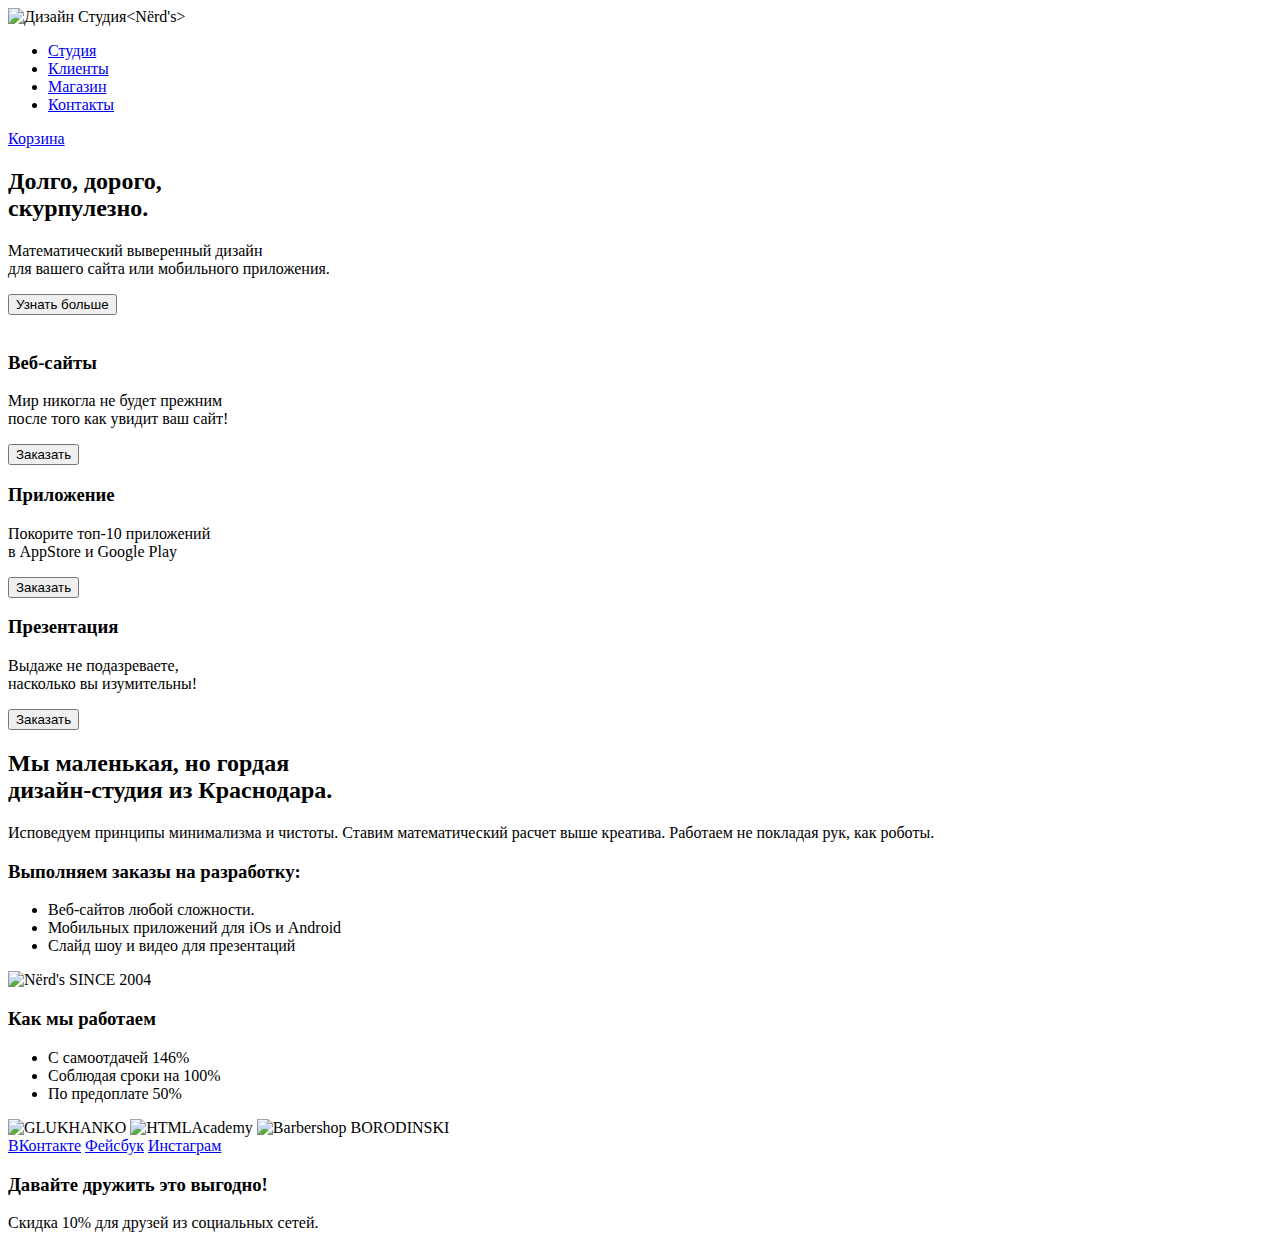
==== index.html @ 192cb32a "Имправил <ul>" ====
<!DOCTYPE html>
<html lang="ru">
  <head>
    <meta charset="utf-8">
    <title>Нёрдс</title>
  </head>
  <body>
      <header class="menu-header">
        <div> 
            <img src="#" alt="Дизайн Студия<Nёrd's>">
          <nav>
              <ul>
                  <li><a href="#" target="_blank">Студия</a></li>
                  <li><a href="#" target="_blank">Клиенты</a></li>
                  <li><a href="#" target="_blank">Магазин</a></li>
                  <li><a href="#" target="_blank">Контакты</a></li>
              </ul>
          </nav>
          </div>
          <div class="user-block">
             <a class="hamper" href="#" target="_blank">
                Корзина
             </a>
          </div>
          </header>
          <div>
            <h2>Долго, дорого,<br> скурпулезно.</h2>
              <p>
              Математический выверенный дизайн<br> для вашего сайта или мобильного приложения.
              </p>
              <button class="btn know-more" href="#">Узнать больше</button>
          </div>
          <div class="shop-menu">
          <conteiner class="shop-menu1">      
              <img class="web1">
              <h3>Веб-сайты</h3>
              <p>Мир никогла не будет прежним<br>после того как увидит ваш сайт!</p>
              <button class="btn shop-now1">Заказать</button>
        </conteiner>
        <conteiner  class="shop-menu2">
              <img class="mobile">
              <h3>Приложение</h3>
              <p>Покорите топ-10 приложений<br>в AppStore и Google Play</p>
              <button class="btn shop-now2">Заказать</button>
        </conteiner>
        <conteiner class="shop-menu3">    
              <img class="present">
              <h3>Презентация</h3>
              <p>Выдаже не подазреваете,<br>насколько вы изумительны!</p>
              <button class="btn shop-now3">Заказать</button>
         </conteiner>
         </div>      
         <div>
         <conteiner class="about-us-left">     
             <h2>Мы маленькая, но гордая<br>дизайн-студия из Краснодара.</h2>
             <p>Исповедуем принципы минимализма и чистоты. Ставим математический расчет выше креатива. Работаем не покладая рук, как роботы.</p>
             <h3>Выполняем заказы на разработку:</h3>
             <ul>
                 <li>Веб-сайтов любой сложности.</li>
                 <li>Мобильных приложений для iOs и Android</li>
                 <li>Слайд шоу и видео для презентаций</li>
             </ul>
             </conteiner>
             <conteiner class="about-us-right"> 
              <img src="#" class="nerds-lable" alt="Nёrd's SINCE 2004">
             <!--Правильно ли вложил изображение?-->
             <h3>Как мы работаем</h3>
             <ul>
                 <li>С самоотдачей 146%</li>
                 <li>Соблюдая сроки на 100%</li>
                 <li>По предоплате 50%</li>
             </ul>
         </conteiner>         
         </div>
         <div class="partners">
           <img src="#" href="#" alt="GLUKHANKO">
           <img src="#" href="#" alt="HTMLAcademy">
           <img src="#" href="#" alt="Barbershop BORODINSKI">
         </div>
         <map>
         <!--Не знаю как с map работать-->
         </map>
      <footer class="footer">
         <div> 
            <conteiner>
                <a class="social-btn social-btn-vkont" href="#">ВКонтакте</a>
                <a class="social-btn social-btn-facebook" href="#">Фейсбук</a>
                <a class="social-btn social-btn-insta" href="#">Инстаграм</a>
            </conteiner> 
            <conteiner>
                <h3>Давайте дружить это выгодно!</h3>
                <p>Скидка 10% для друзей из социальных сетей.</p>
            </conteiner> 
         </div>
      </footer>

  </body>
</html>
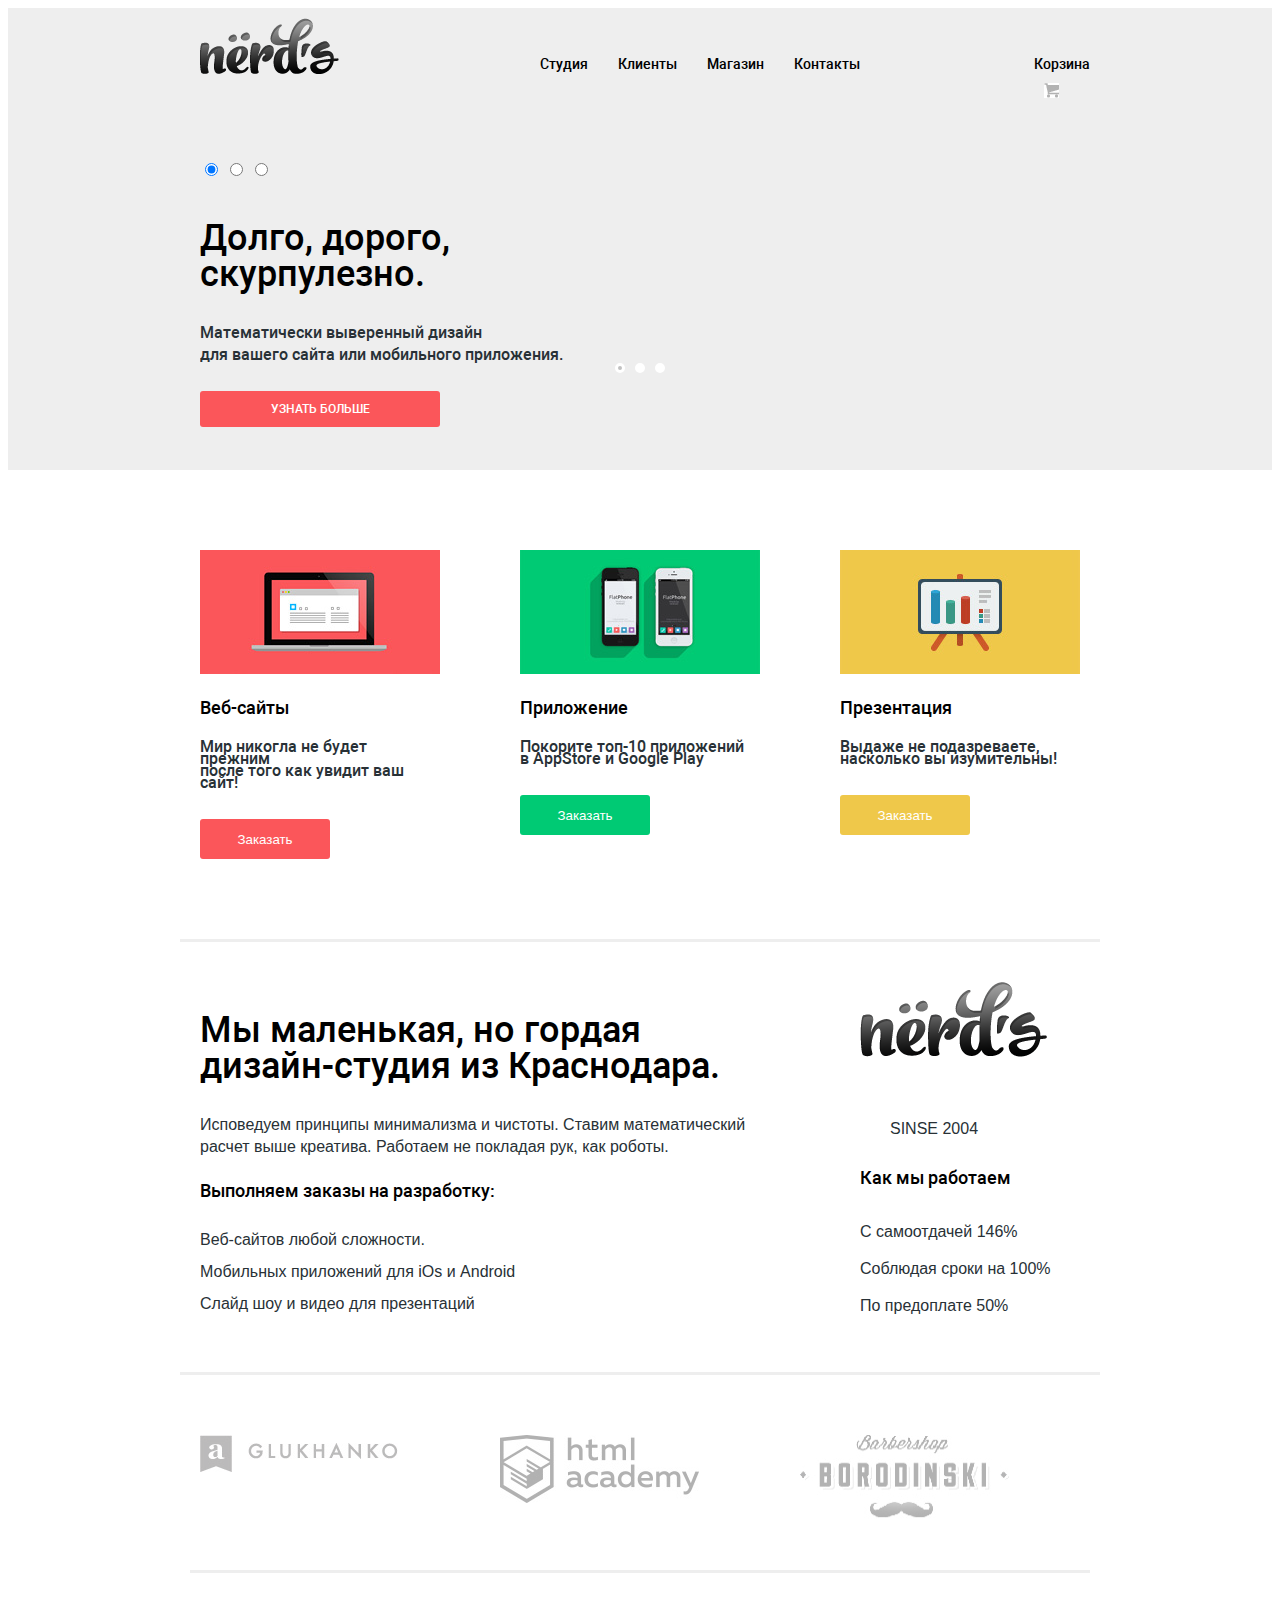
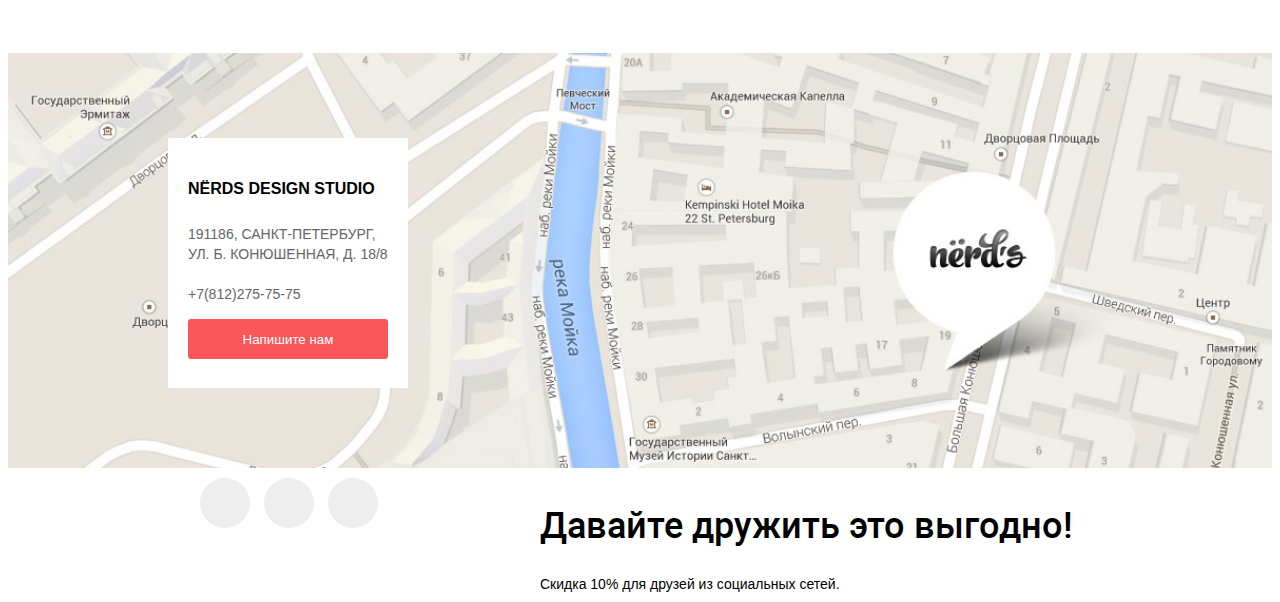
==== commit e9b9c302: "добавил в index слайдер, map, сделал стили для кнопок+задал шрифты и normalize" ====
--- a/index.html
+++ b/index.html
@@ -3,97 +3,152 @@
   <head>
     <meta charset="utf-8">
     <title>Нёрдс</title>
+    <link rel="stylesheet" href="ccs/normalize.css">  
+    <link href="css/style.css" rel="stylesheet">
   </head>
   <body>
-      <header class="menu-header">
-        <div> 
-            <img src="#" alt="Дизайн Студия<Nёrd's>">
-          <nav>
-              <ul>
-                  <li><a href="#" target="_blank">Студия</a></li>
-                  <li><a href="#" target="_blank">Клиенты</a></li>
-                  <li><a href="#" target="_blank">Магазин</a></li>
-                  <li><a href="#" target="_blank">Контакты</a></li>
-              </ul>
-          </nav>
+    <header class="menu-header">
+        <div class="conteiner cf">    
+            <div class="logo"> 
+                <img src="img/logo-header.png" width="139px" height="56px" alt="Дизайн Студия<Nёrd's>">
+            </div>    
+            <nav class="top-navigation">
+                <ul class="cf">
+                    <li><a href="#">Студия</a></li>
+                    <li><a href="#">Клиенты</a></li>
+                    <li><a href="#">Магазин</a></li>
+                    <li><a href="#">Контакты</a></li>
+                </ul>
+            </nav>
+            <div class="user-block">
+                <a class="basket" href="#">
+                Корзина
+                </a>
+            </div>
+              <div class="header-slider">
+        <input type="radio" id="btn-1" name="info-slide" checked>
+        <input type="radio" id="btn-2" name="info-slide">
+        <input type="radio" id="btn-3" name="info-slide">
+        <div class="slider-controls">
+          <label for="btn-1"></label>
+          <label for="btn-2"></label>
+          <label for="btn-3"></label>
+        </div>
+        <div class="slides">
+          <div class="slide">
+            <div class="slide-text">
+              <div class="slide-title"><h2>Долго, дорого,<br> скурпулезно.</h2></div>
+              <p>Математически выверенный дизайн<br>для вашего сайта или мобильного приложения.</p>
+              <a class="btn" href="#">Узнать больше</a>
+            </div>
           </div>
-          <div class="user-block">
-             <a class="hamper" href="#" target="_blank">
-                Корзина
-             </a>
+          <div class="slide">
+            <div class="slide-text">
+              <div class="slide-title"><h2>Любите ли вы математику,<br> как любим ее мы?</h2></div>
+              <p>Нашим дизайнерам мы удаляем нейроны, ответственные<br>за креатив, чтобы дать им возможность все просчитать.</p>
+              <a class="btn" href="#">Узнать больше</a>
+            </div>
           </div>
-          </header>
-          <div>
-            <h2>Долго, дорого,<br> скурпулезно.</h2>
-              <p>
-              Математический выверенный дизайн<br> для вашего сайта или мобильного приложения.
-              </p>
-              <button class="btn know-more" href="#">Узнать больше</button>
+          <div class="slide">
+            <div class="slide-text">
+              <div class="slide-title"><h2>Только наркотики,<br> только хардкор!</h2></div>
+              <p>Все дизайнерские решения в нашей компании принимаются только под воздействием качественных галлюциногенов.</p>
+              <a class="btn" href="#">Узнать больше</a>
+            </div>
           </div>
-          <div class="shop-menu">
-          <conteiner class="shop-menu1">      
-              <img class="web1">
+        </div>
+      </div>
+    </header> 
+    <main class="main-content">
+          <div class="conteiner">
+          <article class="features cf">
+            <section class="features-box">
+              <div class="web">     
+              <img src="img/imgred.jpg"  width="240px" height="124px" alt="imgred">
               <h3>Веб-сайты</h3>
               <p>Мир никогла не будет прежним<br>после того как увидит ваш сайт!</p>
               <button class="btn shop-now1">Заказать</button>
-        </conteiner>
-        <conteiner  class="shop-menu2">
-              <img class="mobile">
+              </div>    
+              </section>
+              <div class="mobile"> 
+              <section class="features-box">
+              <img src="img/imggreen.jpg" width="240px" height="124px" alt="imggreen">
               <h3>Приложение</h3>
               <p>Покорите топ-10 приложений<br>в AppStore и Google Play</p>
               <button class="btn shop-now2">Заказать</button>
-        </conteiner>
-        <conteiner class="shop-menu3">    
-              <img class="present">
+              </div>    
+              </section>
+              <section class="features-box">
+             <div class="present">      
+             <img src="img/imgyellow.jpg" width="240px" height="124px" alt="imgyellow">
               <h3>Презентация</h3>
               <p>Выдаже не подазреваете,<br>насколько вы изумительны!</p>
               <button class="btn shop-now3">Заказать</button>
-         </conteiner>
-         </div>      
-         <div>
-         <conteiner class="about-us-left">     
+             </div>
+              </section>
+             </div>
+        </article>   
+        <article class="about-us cf"> 
+         <section class="about-us-left">     
              <h2>Мы маленькая, но гордая<br>дизайн-студия из Краснодара.</h2>
-             <p>Исповедуем принципы минимализма и чистоты. Ставим математический расчет выше креатива. Работаем не покладая рук, как роботы.</p>
+             <p>Исповедуем принципы минимализма и чистоты. Ставим математический<br> расчет выше креатива. Работаем не покладая рук, как роботы.</p>
+             <div class="orders">
              <h3>Выполняем заказы на разработку:</h3>
              <ul>
                  <li>Веб-сайтов любой сложности.</li>
                  <li>Мобильных приложений для iOs и Android</li>
                  <li>Слайд шоу и видео для презентаций</li>
              </ul>
-             </conteiner>
-             <conteiner class="about-us-right"> 
-              <img src="#" class="nerds-lable" alt="Nёrd's SINCE 2004">
-             <!--Правильно ли вложил изображение?-->
-             <h3>Как мы работаем</h3>
+             </div>
+             </section>
+             <section class="about-us-right"> 
+              <img src="img/logo3.png" width="187px" height="75px" class="content-logo" alt="Nёrd's SINCE 2004">
+             <div class="how-we-work">
+             <span class="sinse">SINSE 2004</span> 
+             <h3>Как мы работаем</h3>    
              <ul>
                  <li>С самоотдачей 146%</li>
                  <li>Соблюдая сроки на 100%</li>
                  <li>По предоплате 50%</li>
              </ul>
-         </conteiner>         
-         </div>
-         <div class="partners">
-           <img src="#" href="#" alt="GLUKHANKO">
-           <img src="#" href="#" alt="HTMLAcademy">
-           <img src="#" href="#" alt="Barbershop BORODINSKI">
-         </div>
-         <map>
-         <!--Не знаю как с map работать-->
-         </map>
+            </div>
+         </section>
+         </article>
+         <article class="partners cf">        
+         <section class="partners-items-1">
+           <a><img src="img/gluhanko.jpg" width="198px" height="37px" href="#" alt="GLUKHANKO"></a>
+         </section> 
+          <section class="partners-items-2">
+           <a><img src="img/htmlac.jpg" width="199px" height="68px" href="#" alt="HTMLAcademy"></a>
+        </section> 
+        <section class="partners-items-3">
+           <a><img src="img/borod.jpg" width="209px" height="86px" href="#" alt="Barbershop BORODINSKI"></a>
+        </section> 
+        </article> 
+       </main>
+    <article class="map">
+          <div class="conteiner">
+         <div class="feat-back">
+             <h1>nёrds design studio</h1>
+             <p class="adress">191186, Санкт-петербург,<br> ул. Б. Конюшенная, д. 18/8</p>
+             <p class="phone">+7(812)275-75-75</p>
+             <button class="send-us">Напишите нам</button>
+        </div>
+        </div>
+        </article>
       <footer class="footer">
-         <div> 
-            <conteiner>
+         <div class="conteiner cf"> 
+            <div class="social">
                 <a class="social-btn social-btn-vkont" href="#">ВКонтакте</a>
                 <a class="social-btn social-btn-facebook" href="#">Фейсбук</a>
                 <a class="social-btn social-btn-insta" href="#">Инстаграм</a>
-            </conteiner> 
-            <conteiner>
-                <h3>Давайте дружить это выгодно!</h3>
-                <p>Скидка 10% для друзей из социальных сетей.</p>
-            </conteiner> 
+            </div>
+                <div class="info">
+                <h2>Давайте дружить это выгодно!</h2>
+                <p>Скидка 10% для друзей из социальных сетей.</p> 
          </div>
+         </div> 
       </footer>
-
   </body>
 </html>
 
--- a/css/style.css
+++ b/css/style.css
@@ -0,0 +1,809 @@
+@font-face {
+    font-family: "Roboto";
+    src: url('../fonts/roboto medium/robotomedium.woff')
+    format('woff'), 
+    url('../fonts/roboto medium/robotomedium.woff') format('woff'), 
+    url('../fonts/roboto medium/robotomedium.woff2') format('woff2');
+}
+.cf {
+    content: "";
+    display: table;
+    clear: both;
+}
+ul {
+    list-style: none;
+}
+p, ul, li {
+    margin: 0;
+    padding: 0;
+}
+.otl {
+    outline: 2px solid red;
+}
+body {
+    font-family: "Roboto", Arial, Verdana, sans-serif;
+    font-size: 16px;    
+    line-height: 12px;
+    font-weight: 300;
+    color: #283136;
+}
+h2 {
+    font-family: "Roboto", Arial, Verdana, sans-serif;
+    font-size: 36px;    
+    line-height: 36px;
+    font-weight: 300;
+    color: #000000;
+}
+h3 {
+    font-family: "Roboto", Arial, Verdana, sans-serif;
+    font-size: 18px;    
+    line-height: 30px;
+    font-weight: 300;
+    color: #000000;
+}
+/*меню шапки*/
+.menu-header { 
+    width: 100%;
+    background-color: #eeeeee;
+    
+}
+/*центровщик*/
+.conteiner { 
+    width: 900px;
+    margin: 0 auto;
+}
+/*логотип шапки*/
+.logo {    
+    float: left;
+    width: 150px;
+    padding: 10px;
+}
+.top-navigation {
+    float: left;
+    width: 365px;
+    padding: 20px 0 40px 180px;
+     
+}
+.basket {
+    position: relative;
+    float: right;
+    max-width: 80px; /* оставить место под корзину */
+    margin-top: 20px;
+    display: inline-block;
+    vertical-align: top;
+    padding-top: 30px;
+    padding-bottom: 50px;
+}
+.basket::before {
+  content: "";
+  position: absolute;
+  top: 55px;
+  left: 10px;
+
+  width: 15px;
+  height: 15px;
+  background-color: #eeeeee;
+  background: url("../img/.icon-basket.jpg") no-repeat;
+    opacity: 1;
+}
+.basket:hover::before {
+     color: #fb565a;
+    opacity: 1;
+}
+.user-block a {
+    font-size: 14px;
+    color: #000000;
+    text-decoration: none; 
+}
+.user-block a:hover {
+    color: #fb565a;
+}
+.user-block a:active {
+    color: #8f8f8f;
+}
+.top-navigation ul  {
+    margin: 0;
+    padding: 0;
+    list-style: none;
+    font-size: 0;
+}
+.top-navigation a {
+    display: block;
+    padding-top: 30px;
+    padding-bottom: 50px;
+    color: #000000;
+    text-decoration: none; 
+}
+.top-navigation a:hover {
+    color: #fb565a;
+}
+.top-navigation a:active {
+    color: #8f8f8f;
+}
+.top-navigation ul li {
+    font-size: 14px;
+    display: inline-block;
+    margin-left: 30px;
+    vertical-align: top;
+}
+.top-navigation li:first-child {
+    margin-left: 0;
+}
+.top-navigation li:fourth-child{
+    margin-right: 0;
+}
+
+
+/*слайдер*/
+
+.header-slider {
+  position: relative;
+
+  width: 880px;
+  min-height: 310px;
+  margin: 0 auto;
+  overflow: hidden;
+}
+
+.slide {
+  position: absolute;
+  top: 0;
+  left: 0;
+
+  width: 100%;
+  height: 310px;
+
+  background-repeat: no-repeat;
+  background-position: 100% 10px;
+
+  -webkit-transition: left 0.3s ease;
+     -moz-transition: left 0.3s ease;
+          transition: left 0.3s ease;
+}
+
+.slider input[type="radio"] {
+  display: none;
+}
+
+.slider-controls {
+  position: absolute;
+  bottom: 95px;
+  left: 50%;
+  z-index: 10;
+
+  width: 200px;
+  margin-left: -100px;
+
+  text-align: center;
+}
+
+.slider-controls label {
+  display: inline-block;
+  width: 4px;
+  height: 4px;
+  margin: 0 3px;
+
+  vertical-align: top;
+
+  background: #ffffff;
+  border: 3px solid white;
+  border-radius: 50%;
+  cursor: pointer;
+}
+
+.slide-text {
+  width: 500px;
+  padding: 30px 0;
+}
+
+.slide-title {
+  font-weight: 500;
+  font-size: 36px;
+}
+
+.slide p {
+  font-weight: 500;
+  line-height: 22px;
+  color: #283136;
+}
+
+.slide .btn {
+  display: block;
+  width: 220px;
+  margin-top: 25px;
+  padding: 12px 10px;
+
+  font-weight: 300;
+  font-size: 12px;
+  text-align: center;
+  color: #ffffff;
+  text-transform: uppercase;
+  text-decoration: none;
+
+  background: #fb565a;
+  border-radius: 3px;
+}
+
+.slide .btn:hover {
+    background-color: #d6494d;
+}
+.slide .btn:active {
+    background-color: #b63538;
+}
+
+.slide:nth-child(1) {
+  background-image: url("../img/slide-1.jpg");
+}
+
+.slide:nth-child(2) {
+  background-image: url("../img/matematic.jpg");
+}
+
+.slide:nth-child(3) {
+  background-image: url("../img/gumanoyd.jpg");
+}
+
+#btn-1:checked ~ .slides .slide:nth-child(1) {
+  left: 0;
+}
+
+#btn-1:checked ~ .slides .slide:nth-child(2),
+#btn-1:checked ~ .slides .slide:nth-child(3) {
+  left: 880px;
+}
+
+#btn-2:checked ~ .slides .slide:nth-child(1) {
+  left: -880px;
+}
+
+#btn-2:checked ~ .slides .slide:nth-child(2) {
+  left: 0;
+}
+
+#btn-2:checked ~ .slides .slide:nth-child(3) {
+  left: -880px;
+}
+
+#btn-3:checked ~ .slides .slide:nth-child(1) {
+  left: -880px;
+}
+
+#btn-3:checked ~ .slides .slide:nth-child(2) {
+  left: -880px;
+}
+
+#btn-3:checked ~ .slides .slide:nth-child(3) {
+  left: 0;
+}
+
+#btn-1:checked ~ .slider-controls label[for="btn-1"],
+#btn-2:checked ~ .slider-controls label[for="btn-2"],
+#btn-3:checked ~ .slider-controls label[for="btn-3"] {
+  background: #c1c1c1;
+    
+}
+
+/*блок преимуществ*/
+    
+.features { 
+   width: 900px;
+    margin: 0 auto;
+    margin-top: 80px;
+    padding-bottom: 80px;
+}
+.web {
+    float: left;
+    width: 240px;
+    margin-right: 80px;
+    padding-left: 10px;
+}
+/*кнопка преимуществ*/
+.shop-now1 { 
+     display: inline-block;
+    width: 130px;
+    min-height: 40px;
+    margin-top: 30px;
+    background-color: #fb565a;
+    color: #ffffff;
+    border: none;
+    border-radius: 3px;
+}
+.shop-now1:hover { 
+    background-color: #d6494d;
+}
+.shop-now1:active {
+    background-color: #b63538;
+}
+.mobile {
+   float: left;
+    width: 240px;
+    margin-right: 80px;
+}
+.shop-now2 {
+     display: inline-block;
+    width: 130px;
+    min-height: 40px;
+    margin-top: 30px;
+    background-color: #00ca74;
+    color: #ffffff;
+    border: none;
+    border-radius: 3px;
+}
+.shop-now2:hover {
+    background-color: #01a25e;
+}
+.shop-now2:active {
+    background-color: #009053;
+}
+.present {
+   float: left;
+    width: 240px;
+}
+.shop-now3 {
+     display: inline-block;
+    width: 130px;
+    min-height: 40px;
+    margin-top: 30px;
+    background-color: #efc84a;
+    color: #ffffff;
+    border: none;
+    border-radius: 3px;
+}
+.shop-now3:hover {
+    background-color: #d6ae2c;
+}
+.shop-now3:active {
+    background-color: #c09b24;
+}
+/*блок описания*/
+.about-us { 
+    width: 900px;
+    margin: 0 auto;
+    padding: 40px 10px 50px 10px;
+    border-bottom: 3px solid #eeeeee;
+    border-top: 3px solid #eeeeee;
+}
+.about-us-left {
+    float: left;
+    width: 620px;
+    padding-left: 10px;
+}
+.about-us-left p{
+    display: block;
+    font-family: "Roboto Medium", Arial, Verdana, sans-serif;
+    font-size: 16px;    
+    line-height: 22px;
+    font-weight: 500;
+    color: #283136;
+}
+.about-us-left li {
+    display: block;
+    font-family: "Roboto Medium", Arial, Verdana, sans-serif;
+    font-size: 16px;    
+    line-height: 22px;
+    font-weight: 500;
+    color: #283136;
+    padding: 5px 0 5px 0;
+}
+.about-us-right {
+    float: right;
+    width: 230px;
+}
+.about-us-right .sinse {
+    display: block;
+    font-family: "Roboto Medium", Arial, Verdana, sans-serif;
+    font-size: 16px;    
+    line-height: 22px;
+    font-weight: 500;
+    color: #283136;
+    padding: 60px 0 5px 30px; 
+    
+}
+.about-us-right li {
+    display: block;
+    font-family: "Roboto Medium", Arial, Verdana, sans-serif;
+    font-size: 16px;    
+    line-height: 22px;
+    font-weight: 500;
+    color: #283136;
+    padding: 10px 0 5px 0; 
+}
+/*партнеры*/
+.partners { 
+    width: 900px;
+    margin: 0 auto;
+    min-height: 165px;
+    border-bottom: 3px solid #eeeeee;
+    padding-bottom: 30px;
+    margin-bottom: 80px;
+}
+.partners-items-1 {
+    display: inline-block;
+    float: left;
+    width: 300px;
+    margin-right: ;
+    padding-left: 10px;
+    margin-top: 60px;
+    
+}
+.partners-items-1 a img {
+    opacity: 0.3;
+}
+.partners-items-1 a img:hover {
+    opacity: 1;
+}
+.partners-items-2 {
+    float: left;
+    width: 300px;
+    margin-top: 60px;
+}
+.partners-items-2 a img {
+    opacity: 0.3;
+}
+.partners-items-2 a img:hover {
+    opacity: 1;
+}
+.partners-items-3 {
+    float: left;
+    width: 250px;
+    margin-top: 60px;
+}
+.partners-items-3 a img {
+    opacity: 0.3;
+}
+.partners-items-3 a img:hover {
+    opacity: 1;
+}
+/*блок каталоговой страницы - находится под шапкой, вместо слайдера*/
+.welcome { 
+    float: left;
+    text-align: center; 
+    padding: 0 115px 80px 107px;
+}
+.welcome h2 {
+   
+}
+.catalog-main-content { /**/
+    width: 100%;
+    margin: 0 auto;
+}
+.section-catalog {
+    width: 900px;
+    margin: 0 auto;
+}
+/*фильтр каталоговой страницы*/
+.filter { 
+   width: 240px;
+   float: left;
+}
+/*стили для фильтра*/
+.range-filter {
+  width: 240px;
+  margin: 50px auto; /* для демонстрации */
+}
+
+.range-controls {
+  position: relative;
+  height: 41px;
+  padding-top: 39px;
+  padding-right: 20px;
+  padding-left: 20px;
+  margin-bottom: 15px;
+  border-radius: 5px;
+  background: #f1f1f1;
+}
+
+.range-controls .scale {
+  height: 2px;
+  background: #d7dcde;
+}
+
+.range-controls .bar {
+  width: 70%;
+  height: 2px;
+  background: #00ca74;
+}
+
+.range-controls .toggle {
+  position: absolute;
+  top: 30px;
+  left: 0px;
+  width: 4px;
+  height: 4px;
+  cursor: pointer;
+  border: 8px solid #fff;
+  border-radius: 50%;
+  background: #ababab;
+  box-shadow: 0 2px 1px 0 #cfcfcf;
+}
+
+.range-controls .toggle-min {
+  left: 50px;
+}
+
+.range-controls .toggle-max {
+  left: 110px;
+}
+
+.price-controls {
+  font-size: 0;
+}
+
+.price-controls label {
+  font-size: 16px;
+  display: inline-block;
+  width: 50%;
+}
+
+.max-price {
+  text-align: right;
+}
+
+.price-controls input {
+  font-family: 'Roboto', 'Arial', sans-serif;
+  font-size: 16px;
+  width: 60px;
+  margin-left: 10px;
+  padding: 8px 10px;
+  text-align: center;
+  color: #283136;
+  border: none;
+  border-radius: 5px;
+  outline: none;
+  background: #f1f1f1;
+}
+
+/*блок каталога*/
+.content-catalog { 
+    width: 580px;
+    float: right;
+}
+
+/*сортировочное меню над сеткой товара*/
+.sort-main  { 
+    
+
+}
+.sort-main  h3 {
+    display: inline-block;
+    border: 0 solid #eee;
+    margin-right: 40px;
+    font-size: 16px;
+    font-weight: 18px; 
+    text-decoration: none;
+    font-family: "Roboto Medium", Arial, Verdana, sans-serif;
+    font-weight: 500;
+    color: #283136;
+}
+.sort-main a {
+    display: inline-block;
+    border: 0 solid #eee;
+    margin-right: 40px;
+    font-size: 16px;
+    font-weight: 18px; 
+    text-decoration: none;
+    font-family: "Roboto Medium", Arial, Verdana, sans-serif;
+    font-weight: 500;
+    color: #283136;
+    opacity: 0.3;
+}   
+.sort-main a:hover {
+    opacity: 1;
+    border-bottom: 1px solid #00ca74;
+}
+.sort-main a:active {
+    opacity: 1;
+}
+ 
+.btn-ascending, .btn-descending {
+    float: right;
+}
+.catalog-items { /*блок товара*/
+   
+}
+.catalog-item {
+    position: relative;
+    float: left;
+    margin-right: 80px;
+    margin-bottom: 80px;
+    
+}
+.catalog-item:nth-child(2n) {
+    margin-right: 0;
+}
+.catalog-item:hover .roof {
+    background: #797979;
+}
+.roof {
+    padding: 7px 0 10px 10px;
+    background: #f1f1f1;
+    border-radius: 5px 5px 0 0;
+    
+}
+.hole { /*стилизация элементов товара*/
+    display: inline-block;
+    width: 9px;
+    height: 9px;
+    background-color: #fff;
+    border-radius: 50%;
+}
+
+
+
+.item-hover {
+   position: absolute;
+    left: 20px;
+    top:  50px; 
+    width: 200px;
+    height: 200px;
+    background-color: #fff; 
+    opacity: 0;
+}
+.catalog-item:hover .item-hover {
+    opacity: 1;
+}
+.item-hover h3 {
+    padding: 10px 10px 10px 10px;
+    margin: 20px 0 5px 50px;
+    font-size: 18px;
+    line-height: 30px;
+    font-family: "Roboto Medium", Arial, Verdana, sans-serif;
+    color: #000000;
+    text-transform: uppercase;
+}
+.item-hover p {
+    display: inline-block;
+    width: 160px;
+    height: 40px;
+    padding: 5px 5px;
+    margin-left: 30px;
+    font-size: 14px;
+    line-height: 18px;
+    font-family: "Roboto Medium", Arial, Verdana, sans-serif;
+    color: #000000;
+}
+.buy {
+    margin: 20px 15px 15px 30px;
+    display: inline-block;
+    width: 140px;
+    min-height: 40px;
+    background-color: #fb565a;
+    color: #ffffff;
+    border: none;
+    border-radius: 3px; 
+}
+.buy:hover { 
+    background-color: #d6494d;
+}
+.buy:active {
+    background-color: #b63538;
+}
+.btn-pg {
+    display: inline-block;
+    vertical-align: top;
+    text-align: center;
+    text-decoration: none;
+    border: 1px solid #f1f1f1;
+    background-color: #f1f1f1;
+    color: #000;
+    margin-bottom: 40px;
+    margin-right: 16px;
+    padding: 15px 15px;
+
+    font-family: "Roboto Medium", Arial, Verdana, sans-serif;
+    font-size: 16px;    
+    line-height: 12px;
+    font-weight: 500;
+}
+.btn-pg:hover {
+    background-color: #e5e5e5;
+}
+.btn-pg:active {
+    background-color: #d5d5d5;
+}
+.pagenator { /**/
+
+} 
+.map { /*карта, (вырезать карту с маркером*/
+    position: relative;
+    width: 100%;
+    background: url("../img/map.jpg") no-repeat;
+    min-height: 415px;
+    margin-bottom: 10px;
+    background-size: cover;
+}
+.feat-back {
+    position: absolute;
+    left: 160px;
+    top:  85px;
+    width: 240px;
+    min-height: 250px;
+    background-color: #fff;
+}
+.feat-back h1 {
+    padding: 25px 0 5px 20px;
+    font-size: 16px;
+    line-height: 30px;
+    font-family: "Roboto Medium", Arial, Verdana, sans-serif;
+    color: #000000;
+    text-transform: uppercase; 
+}
+.adress {
+    padding: 5px 0 15px 20px;
+    display: inline-block;
+    font-size: 14px;
+    line-height: 20px;
+    font-family: "Roboto Medium", Arial, Verdana, sans-serif;
+    color: #666;
+    text-transform: uppercase;
+}
+.phone {
+    padding: 5px 0 15px 20px;
+    display: inline-block;
+    font-size: 14px;
+    line-height: 20px;
+    font-family: "Roboto Medium", Arial, Verdana, sans-serif;
+    color: #666;
+    text-transform: uppercase;
+}
+/*кнопка заказа на карте*/
+.send-us {
+    margin: 0 20px 15px 20px;
+    display: inline-block;
+    width: 200px;
+    min-height: 40px;
+    background-color: #fb565a;
+    color: #ffffff;
+    border: none;
+    border-radius: 3px; 
+}
+.send-us:hover { 
+    background-color: #d6494d;
+}
+.send-us:active {
+    background-color: #b63538;
+}
+.footer { /**/
+    min-height: 2px;
+}
+.social {
+    float: left;
+    width: 300px;
+    
+}
+.info {
+     float: right;
+    width: 550px;
+}
+.info p {
+    display: block;
+    font-size: 14px;
+    line-height: 20px;
+    font-family: "Roboto Medium", Arial, Verdana, sans-serif;
+    color: #000;
+    padding: 0 ;
+}
+
+
+.social a {
+    display: inline-block;
+    margin-left: 10px;
+    width: 50px;
+    height: 50px;
+    background: #eeeeee url("");
+    font-size: 0;
+    border-radius: 50%;
+    text-decoration: none;
+    vertical-align: top;
+}
+.social-btn-vkont {
+    background: #eeeeee url("");
+}
+.social-btn-facebook {
+    background: #eeeeee url("");
+}
+.social-btn-insta {
+    background: #eeeeee url("");
+}
+
+
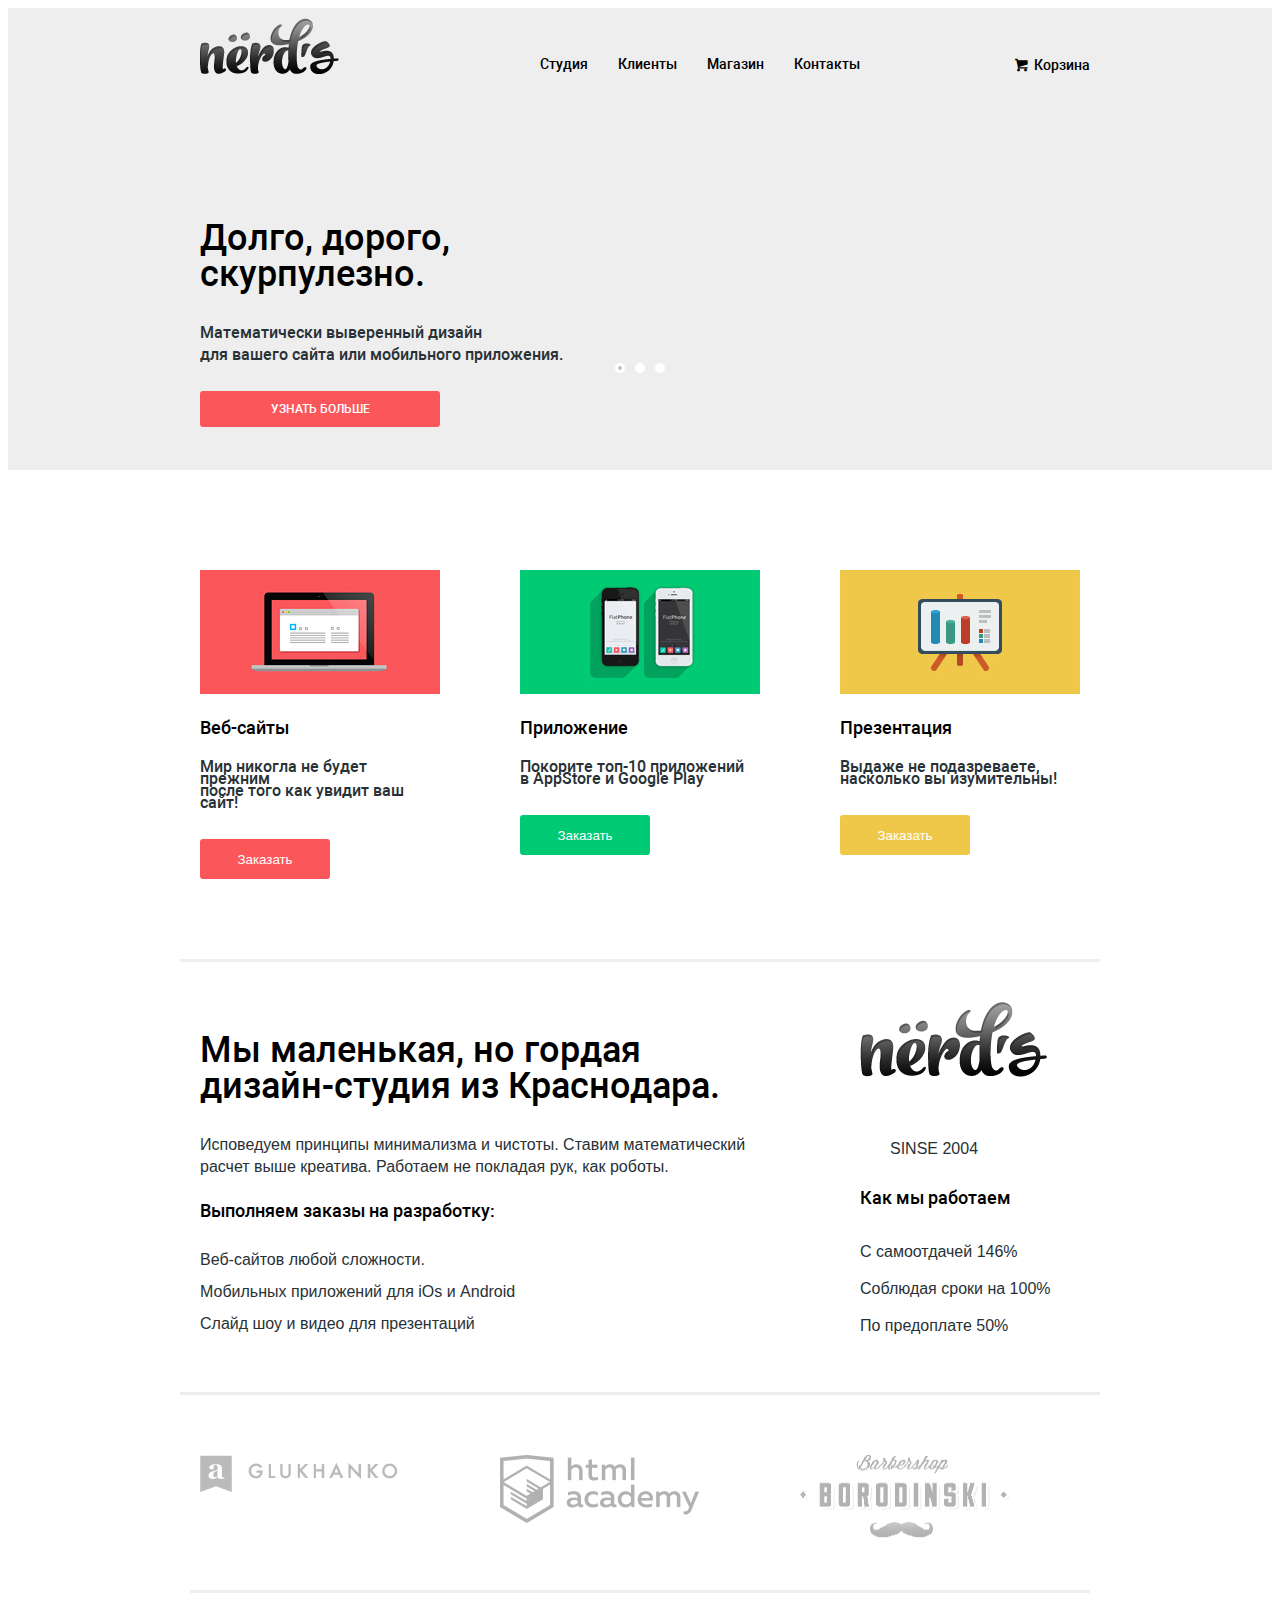
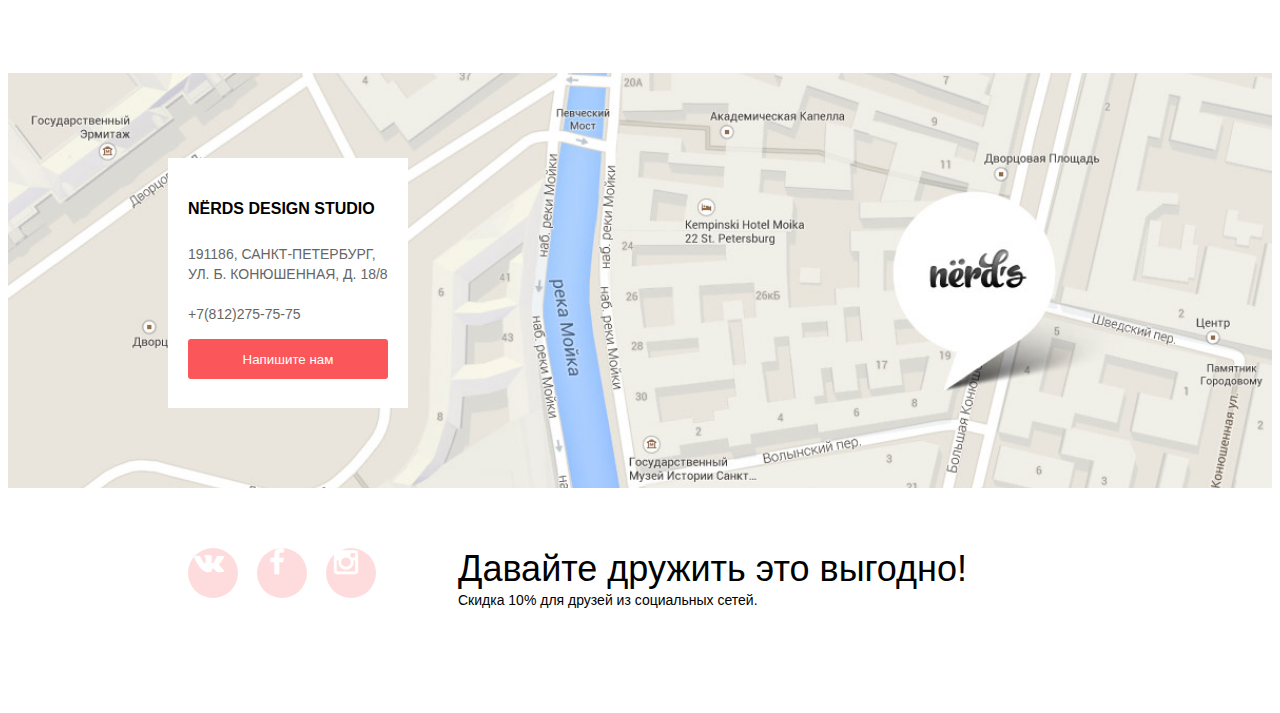
==== commit ba3c41a3: "добавил иконочный шрифт" ====
--- a/index.html
+++ b/index.html
@@ -7,148 +7,148 @@
     <link href="css/style.css" rel="stylesheet">
   </head>
   <body>
-    <header class="menu-header">
-        <div class="conteiner cf">    
-            <div class="logo"> 
-                <img src="img/logo-header.png" width="139px" height="56px" alt="Дизайн Студия<Nёrd's>">
-            </div>    
-            <nav class="top-navigation">
-                <ul class="cf">
-                    <li><a href="#">Студия</a></li>
-                    <li><a href="#">Клиенты</a></li>
-                    <li><a href="#">Магазин</a></li>
-                    <li><a href="#">Контакты</a></li>
-                </ul>
-            </nav>
-            <div class="user-block">
-                <a class="basket" href="#">
+  <header class="menu-header">
+   <div class="conteiner cf">    
+    <div class="logo"> 
+      <img src="img/logo-header.png" width="139px" height="56px" alt="Дизайн Студия<Nёrd's>">
+    </div>    
+    <nav class="top-navigation">
+      <ul class="cf">
+        <li><a href="#">Студия</a></li>
+        <li><a href="#">Клиенты</a></li>
+        <li><a href="#">Магазин</a></li>
+        <li><a href="#">Контакты</a></li>
+      </ul>
+    </nav>
+      <div class="user-block">
+        <a class="basket" href="#"><span class="icon-basket"></span>
                 Корзина
-                </a>
-            </div>
-              <div class="header-slider">
-        <input type="radio" id="btn-1" name="info-slide" checked>
-        <input type="radio" id="btn-2" name="info-slide">
-        <input type="radio" id="btn-3" name="info-slide">
-        <div class="slider-controls">
-          <label for="btn-1"></label>
-          <label for="btn-2"></label>
-          <label for="btn-3"></label>
+        </a>
+      </div>
+    <div class="header-slider">
+     <input type="radio" id="btn-1" name="info-slide" checked>
+     <input type="radio" id="btn-2" name="info-slide">
+     <input type="radio" id="btn-3" name="info-slide">
+    <div class="slider-controls">
+      <label for="btn-1"></label>
+      <label for="btn-2"></label>
+      <label for="btn-3"></label>
+    </div>
+      <div class="slides">
+       <div class="slide">
+        <div class="slide-text">
+          <div class="slide-title"><h2>Долго, дорого,<br> скурпулезно.</h2></div>
+            <p>Математически выверенный дизайн<br>для вашего сайта или мобильного приложения.</p>
+            <a class="btn" href="#">Узнать больше</a>
         </div>
-        <div class="slides">
-          <div class="slide">
-            <div class="slide-text">
-              <div class="slide-title"><h2>Долго, дорого,<br> скурпулезно.</h2></div>
-              <p>Математически выверенный дизайн<br>для вашего сайта или мобильного приложения.</p>
-              <a class="btn" href="#">Узнать больше</a>
-            </div>
-          </div>
-          <div class="slide">
-            <div class="slide-text">
-              <div class="slide-title"><h2>Любите ли вы математику,<br> как любим ее мы?</h2></div>
-              <p>Нашим дизайнерам мы удаляем нейроны, ответственные<br>за креатив, чтобы дать им возможность все просчитать.</p>
-              <a class="btn" href="#">Узнать больше</a>
-            </div>
-          </div>
-          <div class="slide">
-            <div class="slide-text">
-              <div class="slide-title"><h2>Только наркотики,<br> только хардкор!</h2></div>
-              <p>Все дизайнерские решения в нашей компании принимаются только под воздействием качественных галлюциногенов.</p>
-              <a class="btn" href="#">Узнать больше</a>
-            </div>
-          </div>
+       </div>
+       <div class="slide">
+        <div class="slide-text">
+          <div class="slide-title"><h2>Любите ли вы математику,<br> как любим ее мы?</h2></div>
+          <p>Нашим дизайнерам мы удаляем нейроны, ответственные<br>за креатив, чтобы дать им возможность все просчитать.</p>
+          <a class="btn" href="#">Узнать больше</a>
         </div>
+       </div>
+       <div class="slide">
+       <div class="slide-text">
+          <div class="slide-title"><h2>Только наркотики,<br> только хардкор!</h2></div>
+           <p>Все дизайнерские решения в нашей компании принимаются только под воздействием качественных галлюциногенов.</p>
+           <a class="btn" href="#">Узнать больше</a>
+        </div>
+       </div>
       </div>
-    </header> 
-    <main class="main-content">
-          <div class="conteiner">
-          <article class="features cf">
-            <section class="features-box">
-              <div class="web">     
+    </div>
+  </header> 
+   <main class="main-content">
+      <div class="conteiner">
+       <article class="features cf">
+         <section class="features-box">
+            <div class="web">     
               <img src="img/imgred.jpg"  width="240px" height="124px" alt="imgred">
               <h3>Веб-сайты</h3>
               <p>Мир никогла не будет прежним<br>после того как увидит ваш сайт!</p>
               <button class="btn shop-now1">Заказать</button>
-              </div>    
-              </section>
-              <div class="mobile"> 
-              <section class="features-box">
-              <img src="img/imggreen.jpg" width="240px" height="124px" alt="imggreen">
-              <h3>Приложение</h3>
-              <p>Покорите топ-10 приложений<br>в AppStore и Google Play</p>
-              <button class="btn shop-now2">Заказать</button>
-              </div>    
-              </section>
-              <section class="features-box">
-             <div class="present">      
-             <img src="img/imgyellow.jpg" width="240px" height="124px" alt="imgyellow">
-              <h3>Презентация</h3>
-              <p>Выдаже не подазреваете,<br>насколько вы изумительны!</p>
-              <button class="btn shop-now3">Заказать</button>
-             </div>
-              </section>
-             </div>
-        </article>   
-        <article class="about-us cf"> 
+            </div>    
+           </section>
+          <div class="mobile"> 
+           <section class="features-box">
+            <img src="img/imggreen.jpg" width="240px" height="124px" alt="imggreen">
+            <h3>Приложение</h3>
+            <p>Покорите топ-10 приложений<br>в AppStore и Google Play</p>
+            <button class="btn shop-now2">Заказать</button>
+           </section>  
+          </div>
+        <section class="features-box">
+          <div class="present">      
+            <img src="img/imgyellow.jpg" width="240px" height="124px" alt="imgyellow">
+            <h3>Презентация</h3>
+            <p>Выдаже не подазреваете,<br>насколько вы изумительны!</p>
+            <button class="btn shop-now3">Заказать</button>
+          </div>
+        </section>
+       </article>
+      </div>
+      <article class="about-us cf"> 
          <section class="about-us-left">     
-             <h2>Мы маленькая, но гордая<br>дизайн-студия из Краснодара.</h2>
-             <p>Исповедуем принципы минимализма и чистоты. Ставим математический<br> расчет выше креатива. Работаем не покладая рук, как роботы.</p>
-             <div class="orders">
-             <h3>Выполняем заказы на разработку:</h3>
-             <ul>
-                 <li>Веб-сайтов любой сложности.</li>
-                 <li>Мобильных приложений для iOs и Android</li>
-                 <li>Слайд шоу и видео для презентаций</li>
-             </ul>
-             </div>
-             </section>
-             <section class="about-us-right"> 
-              <img src="img/logo3.png" width="187px" height="75px" class="content-logo" alt="Nёrd's SINCE 2004">
-             <div class="how-we-work">
-             <span class="sinse">SINSE 2004</span> 
-             <h3>Как мы работаем</h3>    
-             <ul>
-                 <li>С самоотдачей 146%</li>
-                 <li>Соблюдая сроки на 100%</li>
-                 <li>По предоплате 50%</li>
-             </ul>
-            </div>
-         </section>
-         </article>
-         <article class="partners cf">        
-         <section class="partners-items-1">
+          <h2>Мы маленькая, но гордая<br>дизайн-студия из Краснодара.</h2>
+          <p>Исповедуем принципы минимализма и чистоты. Ставим математический<br> расчет выше креатива. Работаем не покладая рук, как роботы.</p>
+          <div class="orders">
+            <h3>Выполняем заказы на разработку:</h3>
+            <ul>
+              <li>Веб-сайтов любой сложности.</li>
+              <li>Мобильных приложений для iOs и Android</li>
+              <li>Слайд шоу и видео для презентаций</li>
+            </ul>
+          </div>
+        </section>
+        <section class="about-us-right"> 
+          <img src="img/logo3.png" width="187px" height="75px" class="content-logo" alt="Nёrd's SINCE 2004">
+         <div class="how-we-work">
+           <span class="sinse">SINSE 2004</span> 
+           <h3>Как мы работаем</h3>    
+            <ul>
+              <li>С самоотдачей 146%</li>
+              <li>Соблюдая сроки на 100%</li>
+              <li>По предоплате 50%</li>
+            </ul>
+         </div>
+        </section>
+      </article>
+      <article class="partners cf">        
+        <section class="partners-items-1">
            <a><img src="img/gluhanko.jpg" width="198px" height="37px" href="#" alt="GLUKHANKO"></a>
-         </section> 
-          <section class="partners-items-2">
-           <a><img src="img/htmlac.jpg" width="199px" height="68px" href="#" alt="HTMLAcademy"></a>
         </section> 
-        <section class="partners-items-3">
-           <a><img src="img/borod.jpg" width="209px" height="86px" href="#" alt="Barbershop BORODINSKI"></a>
-        </section> 
-        </article> 
-       </main>
+       <section class="partners-items-2">
+        <a><img src="img/htmlac.jpg" width="199px" height="68px" href="#" alt="HTMLAcademy"></a>
+       </section> 
+       <section class="partners-items-3">
+        <a><img src="img/borod.jpg" width="209px" height="86px" href="#" alt="Barbershop BORODINSKI"></a>
+       </section> 
+      </article> 
+    </main>
     <article class="map">
-          <div class="conteiner">
-         <div class="feat-back">
-             <h1>nёrds design studio</h1>
-             <p class="adress">191186, Санкт-петербург,<br> ул. Б. Конюшенная, д. 18/8</p>
-             <p class="phone">+7(812)275-75-75</p>
-             <button class="send-us">Напишите нам</button>
+       <div class="conteiner">
+        <div class="feat-back">
+          <h1>nёrds design studio</h1>
+          <p class="adress">191186, Санкт-петербург,<br> ул. Б. Конюшенная, д. 18/8</p>
+          <p class="phone">+7(812)275-75-75</p>
+          <button class="send-us">Напишите нам</button>
+       </div>
+      </div>
+     </article>
+   <footer class="footer">
+       <div class="conteiner cf"> 
+        <div class="social">
+          <a class="social-btn" href="#"><span class="icon-vk"></span>ВКонтакте</a>
+          <a class="social-btn" href="#"><span class="icon-facebook"></span>Фейсбук</a>
+          <a class="social-btn" href="#"><span class="icon-instagramm"></span>Инстаграм</a>
         </div>
-        </div>
-        </article>
-      <footer class="footer">
-         <div class="conteiner cf"> 
-            <div class="social">
-                <a class="social-btn social-btn-vkont" href="#">ВКонтакте</a>
-                <a class="social-btn social-btn-facebook" href="#">Фейсбук</a>
-                <a class="social-btn social-btn-insta" href="#">Инстаграм</a>
-            </div>
-                <div class="info">
-                <h2>Давайте дружить это выгодно!</h2>
-                <p>Скидка 10% для друзей из социальных сетей.</p> 
-         </div>
-         </div> 
-      </footer>
+        <div class="info">
+          <p class="add-friends">Давайте дружить это выгодно!</p>
+          <p>Скидка 10% для друзей из социальных сетей.</p> 
+       </div> 
+      </div>
+   </footer>
   </body>
 </html>
 
--- a/css/style.css
+++ b/css/style.css
@@ -1,79 +1,133 @@
 @font-face {
-    font-family: "Roboto";
-    src: url('../fonts/roboto medium/robotomedium.woff')
-    format('woff'), 
-    url('../fonts/roboto medium/robotomedium.woff') format('woff'), 
-    url('../fonts/roboto medium/robotomedium.woff2') format('woff2');
-}
+  font-family: "Roboto";
+  src: url('../fonts/roboto medium/robotomedium.woff')
+  format('woff'), 
+  url('../fonts/roboto medium/robotomedium.woff') format('woff'), 
+  url('../fonts/roboto medium/robotomedium.woff2') format('woff2');
+}
+
+@font-face {
+  font-weight: normal;
+  font-style: normal;
+
+  font-family: "symbols-nerds";
+  src: url("../fonts/symbols-nerds.woff") format("woff"),
+       url("../fonts/symbols-nerds.woff2") format("woff2");
+}
+
+[class^="icon-"]::before,
+[class*=" icon-"]::before {
+  display: inline-block;
+  width: 1em;
+  margin-right: 0.2em;
+  margin-left: 0.2em;
+
+  font-weight: normal;
+  line-height: 1em;
+  font-family: "symbols-nerds";
+  text-align: center;
+  text-transform: none;
+  text-decoration: inherit;
+  font-style: normal;
+  font-variant: normal;
+
+  speak: none;
+}
+
+.icon-basket::before { content: "\62"; } /* "b" */
+.icon-facebook::before { content: "\66"; } /* "f" */
+.icon-twitter::before { content: "\74"; } /* "t" */
+.icon-vk::before { content: "\76"; } /* "v" */
+.icon-up-dir::before { content: "\25b2"; } /* "▲" */
+.icon-down-dir::before { content: "\25bc"; } /* "▼" */
+.icon-circle::before { content: "\25cb"; } /* "○" */
+.icon-circle-dot::before { content: "\25cf"; } /* "●" */
+.icon-check-off::before { content: "\2610"; } /* "☐" */
+.icon-check-on::before { content: "\2611"; } /* "☑" */
+.icon-instagramm::before { content: "📷"; } /* "\1f4f7" */
+
 .cf {
-    content: "";
-    display: table;
-    clear: both;
-}
+  content: "";
+  display: table;
+  clear: both;
+}
+
 ul {
-    list-style: none;
-}
+  list-style: none;
+}
+
 p, ul, li {
-    margin: 0;
-    padding: 0;
-}
+  margin: 0;
+  padding: 0;
+}
+
 .otl {
-    outline: 2px solid red;
-}
+  outline: 2px solid red;
+}
+
 body {
-    font-family: "Roboto", Arial, Verdana, sans-serif;
-    font-size: 16px;    
-    line-height: 12px;
-    font-weight: 300;
-    color: #283136;
-}
+  font-family: "Roboto", Arial, Verdana, sans-serif;
+  font-size: 16px;    
+  line-height: 12px;
+  font-weight: 400;
+  color: #283136;
+}
+
 h2 {
-    font-family: "Roboto", Arial, Verdana, sans-serif;
-    font-size: 36px;    
-    line-height: 36px;
-    font-weight: 300;
-    color: #000000;
-}
+  font-family: "Roboto", Arial, Verdana, sans-serif;
+  font-size: 36px;    
+  line-height: 36px;
+  font-weight: 400;
+  color: #000000;
+}
+
 h3 {
-    font-family: "Roboto", Arial, Verdana, sans-serif;
-    font-size: 18px;    
-    line-height: 30px;
-    font-weight: 300;
-    color: #000000;
-}
+  font-family: "Roboto", Arial, Verdana, sans-serif;
+  font-size: 18px;    
+  line-height: 30px;
+  font-weight: 400;
+  color: #000000;
+}
+
 /*меню шапки*/
 .menu-header { 
-    width: 100%;
-    background-color: #eeeeee;
-    
-}
+  width: 100%;
+  background-color: #eeeeee;
+  margin-bottom: 100px;
+}
+
 /*центровщик*/
 .conteiner { 
-    width: 900px;
-    margin: 0 auto;
-}
+   width: 900px;
+  margin: 0 auto;
+}
+
 /*логотип шапки*/
 .logo {    
-    float: left;
-    width: 150px;
-    padding: 10px;
-}
+  float: left;
+  width: 150px;
+  padding: 10px;
+}
+
 .top-navigation {
-    float: left;
-    width: 365px;
-    padding: 20px 0 40px 180px;
+  float: left;
+  width: 365px;
+  padding: 20px 0 40px 180px;
      
 }
+
 .basket {
-    position: relative;
-    float: right;
-    max-width: 80px; /* оставить место под корзину */
-    margin-top: 20px;
-    display: inline-block;
-    vertical-align: top;
-    padding-top: 30px;
-    padding-bottom: 50px;
-}
+  position: relative;
+  float: right;
+  max-width: 100px; /* оставить место под корзину */
+  margin-top: 20px;
+  display: inline-block;
+  vertical-align: top;
+  padding-top: 30px;
+  padding-bottom: 50px;
+}
+
+/*
 .basket::before {
   content: "";
   position: absolute;
@@ -90,59 +144,68 @@
      color: #fb565a;
     opacity: 1;
 }
+*/
 .user-block a {
-    font-size: 14px;
-    color: #000000;
-    text-decoration: none; 
-}
+  font-size: 14px;
+  color: #000000;
+  text-decoration: none; 
+}
+
 .user-block a:hover {
-    color: #fb565a;
-}
+  color: #fb565a;
+}
+
 .user-block a:active {
-    color: #8f8f8f;
-}
+  color: #8f8f8f;
+}
+
 .top-navigation ul  {
-    margin: 0;
-    padding: 0;
-    list-style: none;
-    font-size: 0;
-}
+  margin: 0;
+  padding: 0;
+  list-style: none;
+  font-size: 0;
+}
+
 .top-navigation a {
-    display: block;
-    padding-top: 30px;
-    padding-bottom: 50px;
-    color: #000000;
-    text-decoration: none; 
-}
+  display: block;
+  padding-top: 30px;
+  padding-bottom: 50px;
+  color: #000000;
+  text-decoration: none; 
+}
+
 .top-navigation a:hover {
-    color: #fb565a;
-}
+  color: #fb565a;
+}
+
 .top-navigation a:active {
-    color: #8f8f8f;
-}
+  color: #8f8f8f;
+}
+
 .top-navigation ul li {
-    font-size: 14px;
-    display: inline-block;
-    margin-left: 30px;
-    vertical-align: top;
-}
+  font-size: 14px;
+  display: inline-block;
+  margin-left: 30px;
+  vertical-align: top;
+}
+
 .top-navigation li:first-child {
-    margin-left: 0;
-}
+  margin-left: 0;
+}
+
 .top-navigation li:fourth-child{
-    margin-right: 0;
-}
-
+   margin-right: 0;
+}
 
 /*слайдер*/
 
 .header-slider {
-  position: relative;
-
-  width: 880px;
-  min-height: 310px;
-  margin: 0 auto;
-  overflow: hidden;
+ position: relative;
+
+ width: 880px;
+ min-height: 310px;
+ margin: 0 auto;
+ overflow: hidden;
 }
 
 .slide {
@@ -283,198 +346,227 @@
     
 }
 
-/*блок преимуществ*/
-    
+/*блок преимуществ*/  
 .features { 
-   width: 900px;
-    margin: 0 auto;
-    margin-top: 80px;
-    padding-bottom: 80px;
-}
+  width: 900px;
+  margin: 0 auto;
+  margin-top: 80px;
+  padding-bottom: 80px;
+}
+
 .web {
-    float: left;
-    width: 240px;
-    margin-right: 80px;
-    padding-left: 10px;
-}
+  float: left;
+  width: 240px;
+  margin-right: 80px;
+  padding-left: 10px;
+}
+
 /*кнопка преимуществ*/
 .shop-now1 { 
-     display: inline-block;
-    width: 130px;
-    min-height: 40px;
-    margin-top: 30px;
-    background-color: #fb565a;
-    color: #ffffff;
-    border: none;
-    border-radius: 3px;
-}
+  display: inline-block;
+  width: 130px;
+  min-height: 40px;
+  margin-top: 30px;
+  background-color: #fb565a;
+  color: #ffffff;
+  border: none;
+  border-radius: 3px;
+}
+
 .shop-now1:hover { 
-    background-color: #d6494d;
-}
+  background-color: #d6494d;
+}
+
+
 .shop-now1:active {
-    background-color: #b63538;
-}
+  background-color: #b63538;
+}
+
 .mobile {
-   float: left;
-    width: 240px;
-    margin-right: 80px;
-}
+  float: left;
+  width: 240px;
+  margin-right: 80px;
+}
+
 .shop-now2 {
-     display: inline-block;
-    width: 130px;
-    min-height: 40px;
-    margin-top: 30px;
-    background-color: #00ca74;
-    color: #ffffff;
-    border: none;
-    border-radius: 3px;
-}
+  display: inline-block;
+  width: 130px;
+  min-height: 40px;
+  margin-top: 30px;
+  background-color: #00ca74;
+  color: #ffffff;
+  border: none;
+  border-radius: 3px;
+}
+
 .shop-now2:hover {
-    background-color: #01a25e;
-}
+  background-color: #01a25e;
+}
+
 .shop-now2:active {
-    background-color: #009053;
-}
+  background-color: #009053;
+}
+
 .present {
-   float: left;
-    width: 240px;
-}
+  float: left;
+  width: 240px;
+}
+
 .shop-now3 {
-     display: inline-block;
-    width: 130px;
-    min-height: 40px;
-    margin-top: 30px;
-    background-color: #efc84a;
-    color: #ffffff;
-    border: none;
-    border-radius: 3px;
-}
+  display: inline-block;
+  width: 130px;
+  min-height: 40px;
+  margin-top: 30px;
+  background-color: #efc84a;
+  color: #ffffff;
+  border: none;
+  border-radius: 3px;
+}
+
 .shop-now3:hover {
-    background-color: #d6ae2c;
-}
+  background-color: #d6ae2c;
+}
+
 .shop-now3:active {
-    background-color: #c09b24;
-}
+  background-color: #c09b24;
+}
+
 /*блок описания*/
 .about-us { 
-    width: 900px;
-    margin: 0 auto;
-    padding: 40px 10px 50px 10px;
-    border-bottom: 3px solid #eeeeee;
-    border-top: 3px solid #eeeeee;
-}
+  width: 900px;
+  margin: 0 auto;
+  padding: 40px 10px 50px 10px;
+  border-bottom: 3px solid #eeeeee;
+  border-top: 3px solid #eeeeee;
+}
+
+
 .about-us-left {
-    float: left;
-    width: 620px;
-    padding-left: 10px;
-}
+  float: left;
+  width: 620px;
+  padding-left: 10px;
+}
+
 .about-us-left p{
-    display: block;
-    font-family: "Roboto Medium", Arial, Verdana, sans-serif;
-    font-size: 16px;    
-    line-height: 22px;
-    font-weight: 500;
-    color: #283136;
-}
+  display: block;
+  font-family: "Roboto Medium", Arial, Verdana, sans-serif;
+  font-size: 16px;    
+  line-height: 22px;
+  font-weight: 500;
+  color: #283136;
+}
+
 .about-us-left li {
-    display: block;
-    font-family: "Roboto Medium", Arial, Verdana, sans-serif;
-    font-size: 16px;    
-    line-height: 22px;
-    font-weight: 500;
-    color: #283136;
-    padding: 5px 0 5px 0;
-}
+  display: block;
+  font-family: "Roboto Medium", Arial, Verdana, sans-serif;
+  font-size: 16px;    
+  line-height: 22px;
+  font-weight: 500;
+  color: #283136;
+  padding: 5px 0 5px 0;
+}
+
 .about-us-right {
-    float: right;
-    width: 230px;
-}
+  float: right;
+  width: 230px;
+}
+
 .about-us-right .sinse {
-    display: block;
-    font-family: "Roboto Medium", Arial, Verdana, sans-serif;
-    font-size: 16px;    
-    line-height: 22px;
-    font-weight: 500;
-    color: #283136;
-    padding: 60px 0 5px 30px; 
+  display: block;
+  font-family: "Roboto Medium", Arial, Verdana, sans-serif;
+  font-size: 16px;    
+  line-height: 22px;
+  font-weight: 500;
+  color: #283136;
+  padding: 60px 0 5px 30px; 
     
 }
+
 .about-us-right li {
-    display: block;
-    font-family: "Roboto Medium", Arial, Verdana, sans-serif;
-    font-size: 16px;    
-    line-height: 22px;
-    font-weight: 500;
-    color: #283136;
-    padding: 10px 0 5px 0; 
-}
+  display: block;
+  font-family: "Roboto Medium", Arial, Verdana, sans-serif;
+  font-size: 16px;    
+  line-height: 22px;
+  font-weight: 500;
+  color: #283136;
+  padding: 10px 0 5px 0; 
+}
+
 /*партнеры*/
 .partners { 
-    width: 900px;
-    margin: 0 auto;
-    min-height: 165px;
-    border-bottom: 3px solid #eeeeee;
-    padding-bottom: 30px;
-    margin-bottom: 80px;
-}
+  width: 900px;
+  margin: 0 auto;
+  min-height: 165px;
+  border-bottom: 3px solid #eeeeee;
+  padding-bottom: 30px;
+  margin-bottom: 80px;
+}
+
 .partners-items-1 {
-    display: inline-block;
-    float: left;
-    width: 300px;
-    margin-right: ;
-    padding-left: 10px;
-    margin-top: 60px;
+  display: inline-block;
+  float: left;
+  width: 300px;
+  margin-right: ;
+  padding-left: 10px;
+  margin-top: 60px;
     
 }
+
 .partners-items-1 a img {
-    opacity: 0.3;
-}
+  opacity: 0.3;
+}
+
 .partners-items-1 a img:hover {
-    opacity: 1;
-}
+  opacity: 1;
+}
+
 .partners-items-2 {
-    float: left;
-    width: 300px;
-    margin-top: 60px;
-}
+  float: left;
+  width: 300px;
+  margin-top: 60px;
+}
+
 .partners-items-2 a img {
-    opacity: 0.3;
-}
+  opacity: 0.3;
+}
+
 .partners-items-2 a img:hover {
-    opacity: 1;
-}
+  opacity: 1;
+}
+
 .partners-items-3 {
-    float: left;
-    width: 250px;
-    margin-top: 60px;
-}
+  float: left;
+  width: 250px;
+  margin-top: 60px;
+}
+
 .partners-items-3 a img {
-    opacity: 0.3;
-}
+  opacity: 0.3;
+}
+
 .partners-items-3 a img:hover {
-    opacity: 1;
-}
+  opacity: 1;
+}
+
 /*блок каталоговой страницы - находится под шапкой, вместо слайдера*/
 .welcome { 
-    float: left;
-    text-align: center; 
-    padding: 0 115px 80px 107px;
-}
-.welcome h2 {
-   
-}
+  float: left;
+  text-align: center; 
+  padding: 0 115px 80px 107px;
+}
+
 .catalog-main-content { /**/
-    width: 100%;
-    margin: 0 auto;
+  width: 100%;
+  margin: 0 auto;
 }
 .section-catalog {
-    width: 900px;
-    margin: 0 auto;
+  width: 900px;
+  margin: 0 auto;
 }
 /*фильтр каталоговой страницы*/
 .filter { 
-   width: 240px;
-   float: left;
+  width: 240px;
+  float: left;
 }
 /*стили для фильтра*/
 .range-filter {
@@ -553,257 +645,402 @@
   background: #f1f1f1;
 }
 
+input[type=radio] {
+  display: none;
+}
+
+input[type=radio] + label {
+  display: block;
+  margin: 10px 0;
+  line-height: 20px;
+  padding-left: 45px;
+  font-weight: 600;
+  position: relative;
+  cursor: pointer;
+  opacity: 0.3;
+}
+
+input[type=radio] + label::before {
+  content: "\25cf";
+  position: absolute;
+  top: 0;
+  left: 0;
+  width: 10px;
+  height: 10px;
+  opacity: 0.3;
+  font-size: 24px;
+  font-family: "symbols-nerds";
+}
+
+input[type=radio]:checked + label::before {
+  content: "\25cb";
+}
+
+input[type=checkbox] {
+  display: none;
+}
+
+input[type=checkbox] + label {
+  display: block;
+  margin: 10px 0;
+  line-height: 20px;
+  padding-left: 45px;
+  position: relative;
+  font-weight: 600;
+  cursor: pointer;
+  opacity: 0.3;
+  margin-bottom: 50px;
+}
+
+input[type=checkbox] + label::before {
+  content: "\2611";
+  position: absolute;
+  top: 0;
+  left: 0;
+  width: 10px;
+  height: 10px;
+  font-size: 24px;
+  font-family: "symbols-nerds";
+}
+
+input[type=checkbox]:checked + label::before {
+  content: "\2610";
+}
+
+.btn-show {
+  width: 150px;
+  height: 35px;
+  background-color: #f1f1f1;
+  border-radius: 5px;
+  font-size: 14px;
+  font-weight: 400;
+}
+
+.btn-show:hover {
+  background-color: #e5e5e5;
+}
+
+.btn-show:active {
+  background-color: #d5d5d5;
+}
+
 /*блок каталога*/
 .content-catalog { 
-    width: 580px;
-    float: right;
+  width: 580px;
+  float: right;
 }
 
 /*сортировочное меню над сеткой товара*/
 .sort-main  { 
+   position: relative;
+
+}
+
+.sort-main  h3 {
+  display: inline-block;
+  border: 0 solid #eee;
+  margin-right: 40px;
+  font-size: 16px;
+  font-weight: 18px; 
+  text-decoration: none;
+  font-family: "Roboto Medium", Arial, Verdana, sans-serif;
+  font-weight: 500;
+  color: #283136;
+}
+
+.sort-main a {
+  display: inline-block;
+  border: 0 solid #eee;
+  margin-right: 40px;
+  font-size: 16px;
+  font-weight: 18px; 
+  text-decoration: none;
+  font-family: "Roboto Medium", Arial, Verdana, sans-serif;
+  font-weight: 500;
+  color: #283136;
+  opacity: 0.3;
+}  
+
+.sort-main a:hover {
+  opacity: 1;
+  border-bottom: 1px solid #00ca74;
+}
+
+.sort-main a:active {
+  opacity: 1;
+}
+ 
+.btn-descending span {
+  position: absolute;
+  top: 23px;
+  right: 45px;
+  display: inline-block;
+  font-size: 20px;
+  color: black;
+  opacity: 0.3;
+  width: 8px;
+  height: 8px;
+}
+
+.btn-descending span:hover {
+  opacity: 1;
+}
+
+.btn-descending span:active {
+  opacity: 1;
+  color: #00ca74;
+}
+
+.btn-ascending span {
+  position: absolute;
+  top: 23px;
+  right: 25px;
+  display: inline-block;
+  font-size: 20px;
+  color: black;
+  opacity: 0.3;
+  width: 8px;
+  height: 8px;
+}
+
+.btn-ascending span:hover {
+  opacity: 1;
+}
+
+.btn-ascending span:active {
+  opacity: 1;
+  color: color: #00ca74;
+}
+
+ /*блок товара*/
+.catalog-item {
+  position: relative;
+  float: left;
+  margin-right: 80px;
+  margin-bottom: 80px;  
+}
+
+.catalog-item:nth-child(2n) {
+  margin-right: 0;
+}
+
+.catalog-item:hover .roof {
+  background: #797979;
+}
+
+.roof {
+  padding: 7px 0 10px 10px;
+  background: #f1f1f1;
+  border-radius: 5px 5px 0 0;
     
-
-}
-.sort-main  h3 {
-    display: inline-block;
-    border: 0 solid #eee;
-    margin-right: 40px;
-    font-size: 16px;
-    font-weight: 18px; 
-    text-decoration: none;
-    font-family: "Roboto Medium", Arial, Verdana, sans-serif;
-    font-weight: 500;
-    color: #283136;
-}
-.sort-main a {
-    display: inline-block;
-    border: 0 solid #eee;
-    margin-right: 40px;
-    font-size: 16px;
-    font-weight: 18px; 
-    text-decoration: none;
-    font-family: "Roboto Medium", Arial, Verdana, sans-serif;
-    font-weight: 500;
-    color: #283136;
-    opacity: 0.3;
-}   
-.sort-main a:hover {
-    opacity: 1;
-    border-bottom: 1px solid #00ca74;
-}
-.sort-main a:active {
-    opacity: 1;
-}
- 
-.btn-ascending, .btn-descending {
-    float: right;
-}
-.catalog-items { /*блок товара*/
-   
-}
-.catalog-item {
-    position: relative;
-    float: left;
-    margin-right: 80px;
-    margin-bottom: 80px;
-    
-}
-.catalog-item:nth-child(2n) {
-    margin-right: 0;
-}
-.catalog-item:hover .roof {
-    background: #797979;
-}
-.roof {
-    padding: 7px 0 10px 10px;
-    background: #f1f1f1;
-    border-radius: 5px 5px 0 0;
-    
-}
+}
+
 .hole { /*стилизация элементов товара*/
-    display: inline-block;
-    width: 9px;
-    height: 9px;
-    background-color: #fff;
-    border-radius: 50%;
-}
-
-
+  display: inline-block;
+  width: 9px;
+  height: 9px;
+  background-color: #fff;
+  border-radius: 50%;
+}
 
 .item-hover {
-   position: absolute;
-    left: 20px;
-    top:  50px; 
-    width: 200px;
-    height: 200px;
-    background-color: #fff; 
-    opacity: 0;
-}
+  position: absolute;
+  left: 20px;
+  top:  50px; 
+  width: 200px;
+  height: 200px;
+  background-color: #fff; 
+  opacity: 0;
+}
+
 .catalog-item:hover .item-hover {
-    opacity: 1;
-}
+  opacity: 1;
+}
+
 .item-hover h3 {
-    padding: 10px 10px 10px 10px;
-    margin: 20px 0 5px 50px;
-    font-size: 18px;
-    line-height: 30px;
-    font-family: "Roboto Medium", Arial, Verdana, sans-serif;
-    color: #000000;
-    text-transform: uppercase;
-}
+  padding: 10px 10px 10px 10px;
+  margin: 20px 0 5px 50px;
+  font-size: 18px;
+  line-height: 30px;
+  font-family: "Roboto Medium", Arial, Verdana, sans-serif;
+  color: #000000;
+  text-transform: uppercase;
+}
+
 .item-hover p {
-    display: inline-block;
-    width: 160px;
-    height: 40px;
-    padding: 5px 5px;
-    margin-left: 30px;
-    font-size: 14px;
-    line-height: 18px;
-    font-family: "Roboto Medium", Arial, Verdana, sans-serif;
-    color: #000000;
-}
+  display: inline-block;
+  width: 160px;
+  height: 40px;
+  padding: 5px 5px;
+  margin-left: 30px;
+  font-size: 14px;
+  line-height: 18px;
+  font-family: "Roboto Medium", Arial, Verdana, sans-serif;
+  color: #000000;
+}
+
 .buy {
-    margin: 20px 15px 15px 30px;
-    display: inline-block;
-    width: 140px;
-    min-height: 40px;
-    background-color: #fb565a;
-    color: #ffffff;
-    border: none;
-    border-radius: 3px; 
-}
+  margin: 20px 15px 15px 30px;
+  display: inline-block;
+  width: 140px;
+  min-height: 40px;
+  background-color: #fb565a;
+  color: #ffffff;
+  border: none;
+  border-radius: 3px; 
+}
+
 .buy:hover { 
-    background-color: #d6494d;
-}
+  background-color: #d6494d;
+}
+
 .buy:active {
-    background-color: #b63538;
-}
+  background-color: #b63538;
+}
+
 .btn-pg {
-    display: inline-block;
-    vertical-align: top;
-    text-align: center;
-    text-decoration: none;
-    border: 1px solid #f1f1f1;
-    background-color: #f1f1f1;
-    color: #000;
-    margin-bottom: 40px;
-    margin-right: 16px;
-    padding: 15px 15px;
-
-    font-family: "Roboto Medium", Arial, Verdana, sans-serif;
-    font-size: 16px;    
-    line-height: 12px;
-    font-weight: 500;
-}
+  display: inline-block;
+  vertical-align: top;
+  text-align: center;
+  text-decoration: none;
+  border: 1px solid #f1f1f1;
+  background-color: #f1f1f1;
+  color: #000;
+  margin-bottom: 40px;
+  margin-right: 16px;
+  padding: 15px 15px;
+
+  font-family: "Roboto Medium", Arial, Verdana, sans-serif;
+  font-size: 16px;    
+  line-height: 12px;
+  font-weight: 500;
+}
+
 .btn-pg:hover {
-    background-color: #e5e5e5;
-}
+  background-color: #e5e5e5;
+}
+
 .btn-pg:active {
-    background-color: #d5d5d5;
-}
-.pagenator { /**/
-
-} 
-.map { /*карта, (вырезать карту с маркером*/
-    position: relative;
-    width: 100%;
-    background: url("../img/map.jpg") no-repeat;
-    min-height: 415px;
-    margin-bottom: 10px;
-    background-size: cover;
-}
+  background-color: #d5d5d5;
+}
+
+/*карта, (вырезать карту с маркером*/
+.map { 
+  position: relative;
+  width: 100%;
+  background: url("../img/map.jpg") no-repeat;
+  min-height: 415px;
+  margin-bottom: 10px;
+  background-size: cover;
+}
+
 .feat-back {
-    position: absolute;
-    left: 160px;
-    top:  85px;
-    width: 240px;
-    min-height: 250px;
-    background-color: #fff;
-}
+  position: absolute;
+  left: 160px;
+  top:  85px;
+  width: 240px;
+  min-height: 250px;
+  background-color: #fff;
+}
+
 .feat-back h1 {
-    padding: 25px 0 5px 20px;
-    font-size: 16px;
-    line-height: 30px;
-    font-family: "Roboto Medium", Arial, Verdana, sans-serif;
-    color: #000000;
-    text-transform: uppercase; 
-}
+  padding: 25px 0 5px 20px;
+  font-size: 16px;
+  line-height: 30px;
+  font-family: "Roboto Medium", Arial, Verdana, sans-serif;
+  color: #000000;
+  text-transform: uppercase; 
+}
+
 .adress {
-    padding: 5px 0 15px 20px;
-    display: inline-block;
-    font-size: 14px;
-    line-height: 20px;
-    font-family: "Roboto Medium", Arial, Verdana, sans-serif;
-    color: #666;
-    text-transform: uppercase;
-}
+  padding: 5px 0 15px 20px;
+  display: inline-block;
+  font-size: 14px;
+  line-height: 20px;
+  font-family: "Roboto Medium", Arial, Verdana, sans-serif;
+  color: #666;
+  text-transform: uppercase;
+}
+
 .phone {
-    padding: 5px 0 15px 20px;
-    display: inline-block;
-    font-size: 14px;
-    line-height: 20px;
-    font-family: "Roboto Medium", Arial, Verdana, sans-serif;
-    color: #666;
-    text-transform: uppercase;
-}
+  padding: 5px 0 15px 20px;
+  display: inline-block;
+  font-size: 14px;
+  line-height: 20px;
+  font-family: "Roboto Medium", Arial, Verdana, sans-serif;
+  color: #666;
+  text-transform: uppercase;
+}
+
 /*кнопка заказа на карте*/
 .send-us {
-    margin: 0 20px 15px 20px;
-    display: inline-block;
-    width: 200px;
-    min-height: 40px;
-    background-color: #fb565a;
-    color: #ffffff;
-    border: none;
-    border-radius: 3px; 
-}
+  margin: 0 20px 15px 20px;
+  display: inline-block;
+  width: 200px;
+  min-height: 40px;
+  background-color: #fb565a;
+  color: #ffffff;
+  border: none;
+  border-radius: 3px; 
+}
+
 .send-us:hover { 
-    background-color: #d6494d;
-}
+  background-color: #d6494d;
+}
+
 .send-us:active {
-    background-color: #b63538;
-}
-.footer { /**/
-    min-height: 2px;
-}
-.social {
-    float: left;
-    width: 300px;
+  background-color: #b63538;
+}
+
+/*подвал*/
+.footer { 
+  min-height: 215px;
+  position: absolute;  
+}
+
+.info p {
+  display: block;
+  position: relative;
+  top: 3px;
+  left: 450px;
+  font-size: 14px;
+  line-height: 26px;
+  font-family: "Roboto Medium", Arial, Verdana, sans-serif;
+  color: #000;
+}
+
+.info .add-friends {
+  font-size: 36px;
+  line-height: 36px;
+}
+
+.social-btn  {
+  display: inline-block;
+  position: relative;
+  top: 50px;
+  left: 180px;
+  width: 50px;
+  height: 50px;
+  background-color: #fb565a;
+  font-size: 0;
+  text-decoration: none;
+  border-radius: 50%;
+  vertical-align: top;
+  margin-right: 15px;
+  color: #fff;
+  opacity: 0.2;
     
 }
-.info {
-     float: right;
-    width: 550px;
-}
-.info p {
-    display: block;
-    font-size: 14px;
-    line-height: 20px;
-    font-family: "Roboto Medium", Arial, Verdana, sans-serif;
-    color: #000;
-    padding: 0 ;
-}
-
-
-.social a {
-    display: inline-block;
-    margin-left: 10px;
-    width: 50px;
-    height: 50px;
-    background: #eeeeee url("");
-    font-size: 0;
-    border-radius: 50%;
-    text-decoration: none;
-    vertical-align: top;
-}
-.social-btn-vkont {
-    background: #eeeeee url("");
-}
-.social-btn-facebook {
-    background: #eeeeee url("");
-}
-.social-btn-insta {
-    background: #eeeeee url("");
-}
-
-
+
+.social-btn span {
+  font-size: 28px;
+  line-height: 28px;
+  text-align: 50% 50%;
+}
+
+.social a:hover {
+  opacity: 1;
+  background-color: #d6494d;
+}
+
+
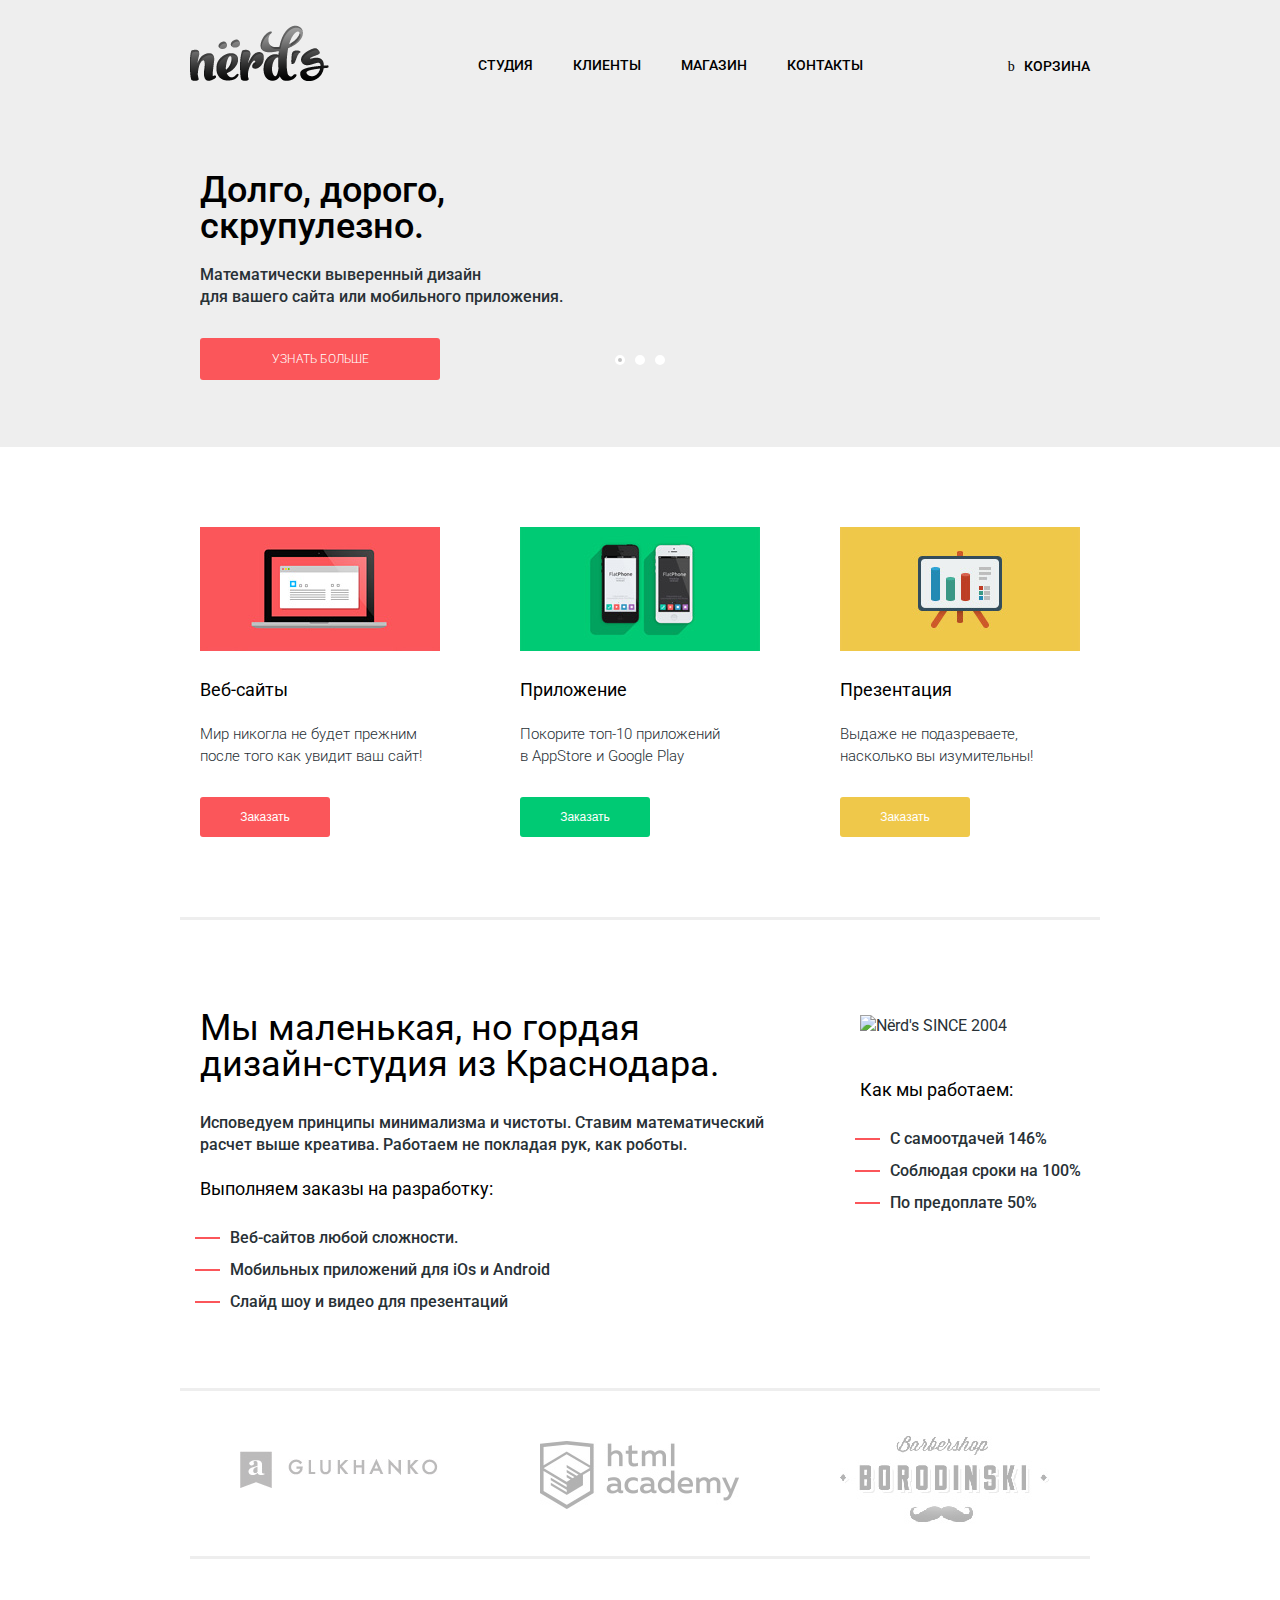
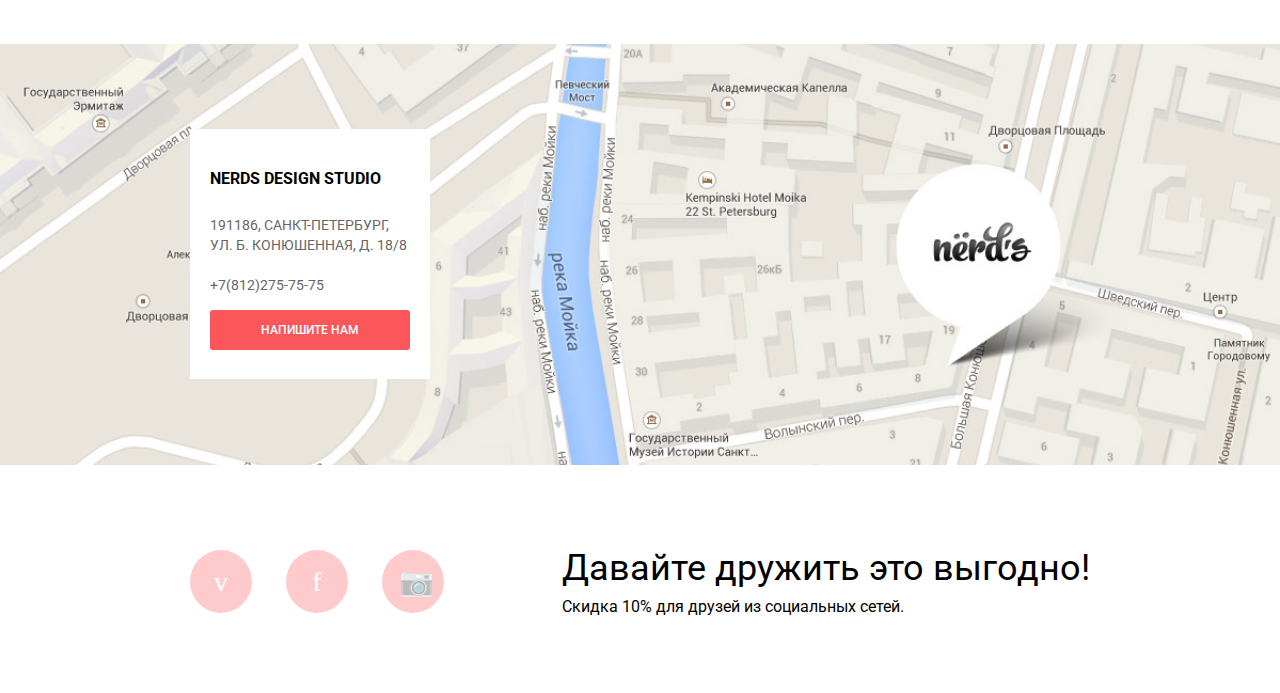
==== commit 19c070a6: "Доработка сайта" ====
--- a/index.html
+++ b/index.html
@@ -1,154 +1,230 @@
 <!DOCTYPE html>
 <html lang="ru">
-  <head>
-    <meta charset="utf-8">
-    <title>Нёрдс</title>
-    <link rel="stylesheet" href="ccs/normalize.css">  
-    <link href="css/style.css" rel="stylesheet">
-  </head>
-  <body>
+
+<head>
+  <meta charset="utf-8">
+  <title>Nerds</title>
+  <link href='https://fonts.googleapis.com/css?family=Roboto:400,500,700,300&subset=latin,cyrillic' rel='stylesheet' type='text/css'>
+  <link href="ccs/normalize.css" rel="stylesheet">
+  <link href="css/style.css" rel="stylesheet">
+</head>
+
+<body>
   <header class="menu-header">
-   <div class="conteiner cf">    
-    <div class="logo"> 
-      <img src="img/logo-header.png" width="139px" height="56px" alt="Дизайн Студия<Nёrd's>">
-    </div>    
-    <nav class="top-navigation">
-      <ul class="cf">
-        <li><a href="#">Студия</a></li>
-        <li><a href="#">Клиенты</a></li>
-        <li><a href="#">Магазин</a></li>
-        <li><a href="#">Контакты</a></li>
-      </ul>
-    </nav>
+    <div class="conteiner cf">
+      <!--Навигация: Логотип - он же ссыылка на главную страницу-->
+      <div class="logo">
+        <a href="index.html"><img src="img/logo-header.png" width="139px" height="56px" alt="Дизайн Студия<Nёrd's>"></a>
+      </div>
+      <!--Навигация: Главное меню-->
+      <nav class="top-navigation">
+        <ul>
+          <li><a href="index.html">Студия</a></li>
+          <li><a href="#">Клиенты</a></li>
+          <li><a href="catalog.html">Магазин</a></li>
+          <li><a href="#">Контакты</a></li>
+        </ul>
+      </nav>
+      <!--Навигация: Корзина-->
       <div class="user-block">
         <a class="basket" href="#"><span class="icon-basket"></span>
                 Корзина
         </a>
       </div>
+    </div>
+    <!--Слайд: Переключатель-->
     <div class="header-slider">
-     <input type="radio" id="btn-1" name="info-slide" checked>
-     <input type="radio" id="btn-2" name="info-slide">
-     <input type="radio" id="btn-3" name="info-slide">
-    <div class="slider-controls">
-      <label for="btn-1"></label>
-      <label for="btn-2"></label>
-      <label for="btn-3"></label>
-    </div>
+      <input type="radio" id="btn-1" name="info-slide" checked>
+      <input type="radio" id="btn-2" name="info-slide">
+      <input type="radio" id="btn-3" name="info-slide">
+      <div class="slider-controls">
+        <label for="btn-1"></label>
+        <label for="btn-2"></label>
+        <label for="btn-3"></label>
+      </div>
       <div class="slides">
-       <div class="slide">
-        <div class="slide-text">
-          <div class="slide-title"><h2>Долго, дорого,<br> скурпулезно.</h2></div>
-            <p>Математически выверенный дизайн<br>для вашего сайта или мобильного приложения.</p>
+        <div class="slide">
+          <div class="slide-text">
+            <div class="slide-title">
+              <h2>Долго, дорого,<br> скрупулезно.</h2></div>
+            <p>Математически выверенный дизайн
+              <br>для вашего сайта или мобильного приложения.</p>
             <a class="btn" href="#">Узнать больше</a>
-        </div>
-       </div>
-       <div class="slide">
-        <div class="slide-text">
-          <div class="slide-title"><h2>Любите ли вы математику,<br> как любим ее мы?</h2></div>
-          <p>Нашим дизайнерам мы удаляем нейроны, ответственные<br>за креатив, чтобы дать им возможность все просчитать.</p>
-          <a class="btn" href="#">Узнать больше</a>
-        </div>
-       </div>
-       <div class="slide">
-       <div class="slide-text">
-          <div class="slide-title"><h2>Только наркотики,<br> только хардкор!</h2></div>
-           <p>Все дизайнерские решения в нашей компании принимаются только под воздействием качественных галлюциногенов.</p>
-           <a class="btn" href="#">Узнать больше</a>
-        </div>
-       </div>
-      </div>
-    </div>
-  </header> 
-   <main class="main-content">
-      <div class="conteiner">
-       <article class="features cf">
-         <section class="features-box">
-            <div class="web">     
-              <img src="img/imgred.jpg"  width="240px" height="124px" alt="imgred">
-              <h3>Веб-сайты</h3>
-              <p>Мир никогла не будет прежним<br>после того как увидит ваш сайт!</p>
-              <button class="btn shop-now1">Заказать</button>
-            </div>    
-           </section>
-          <div class="mobile"> 
-           <section class="features-box">
-            <img src="img/imggreen.jpg" width="240px" height="124px" alt="imggreen">
+          </div>
+        </div>
+        <div class="slide">
+          <div class="slide-text">
+            <div class="slide-title">
+              <h2>Любите ли вы математику,<br> как любим ее мы?</h2></div>
+            <p>Нашим дизайнерам мы удаляем нейроны, ответственные
+              <br>за креатив, чтобы дать им возможность все просчитать.</p>
+            <a class="btn" href="#">Узнать больше</a>
+          </div>
+        </div>
+        <div class="slide">
+          <div class="slide-text">
+            <div class="slide-title">
+              <h2>Только наркотики,<br> только хардкор!</h2></div>
+            <p>Все дизайнерские решения в нашей компании принимаются только под воздействием качественных галлюциногенов.</p>
+            <a class="btn" href="#">Узнать больше</a>
+          </div>
+        </div>
+      </div>
+    </div>
+  </header>
+  <main class="main-content">
+    <div class="conteiner">
+      <!--Features: Веб-сайты - Приложение - Презентации-->
+      <article class="features cf">
+        <!--Features: Веб-сайты-->
+        <section class="features-box">
+          <div class="web">
+            <img src="img/imgred.jpg" width="240px" height="124px" alt="web-site">
+            <h3>Веб-сайты</h3>
+            <p>Мир никогла не будет прежним
+              <br>после того как увидит ваш сайт!</p>
+            <button class="btn shop-now1">Заказать</button>
+          </div>
+        </section>
+        <!--Features: Приложение-->
+        <div class="mobile">
+          <section class="features-box">
+            <img src="img/imggreen.jpg" width="240px" height="124px" alt="mobile-app">
             <h3>Приложение</h3>
-            <p>Покорите топ-10 приложений<br>в AppStore и Google Play</p>
+            <p>Покорите топ-10 приложений
+              <br>в AppStore и Google Play</p>
             <button class="btn shop-now2">Заказать</button>
-           </section>  
-          </div>
+          </section>
+        </div>
+        <!--Features: Презентации-->
         <section class="features-box">
-          <div class="present">      
-            <img src="img/imgyellow.jpg" width="240px" height="124px" alt="imgyellow">
+          <div class="present">
+            <img src="img/imgyellow.jpg" width="240px" height="124px" alt="present">
             <h3>Презентация</h3>
-            <p>Выдаже не подазреваете,<br>насколько вы изумительны!</p>
+            <p>Выдаже не подазреваете,
+              <br>насколько вы изумительны!</p>
             <button class="btn shop-now3">Заказать</button>
           </div>
-        </section>
-       </article>
-      </div>
-      <article class="about-us cf"> 
-         <section class="about-us-left">     
-          <h2>Мы маленькая, но гордая<br>дизайн-студия из Краснодара.</h2>
-          <p>Исповедуем принципы минимализма и чистоты. Ставим математический<br> расчет выше креатива. Работаем не покладая рук, как роботы.</p>
-          <div class="orders">
-            <h3>Выполняем заказы на разработку:</h3>
-            <ul>
-              <li>Веб-сайтов любой сложности.</li>
-              <li>Мобильных приложений для iOs и Android</li>
-              <li>Слайд шоу и видео для презентаций</li>
-            </ul>
-          </div>
-        </section>
-        <section class="about-us-right"> 
-          <img src="img/logo3.png" width="187px" height="75px" class="content-logo" alt="Nёrd's SINCE 2004">
-         <div class="how-we-work">
-           <span class="sinse">SINSE 2004</span> 
-           <h3>Как мы работаем</h3>    
-            <ul>
-              <li>С самоотдачей 146%</li>
-              <li>Соблюдая сроки на 100%</li>
-              <li>По предоплате 50%</li>
-            </ul>
-         </div>
         </section>
       </article>
-      <article class="partners cf">        
-        <section class="partners-items-1">
-           <a><img src="img/gluhanko.jpg" width="198px" height="37px" href="#" alt="GLUKHANKO"></a>
-        </section> 
-       <section class="partners-items-2">
-        <a><img src="img/htmlac.jpg" width="199px" height="68px" href="#" alt="HTMLAcademy"></a>
-       </section> 
-       <section class="partners-items-3">
-        <a><img src="img/borod.jpg" width="209px" height="86px" href="#" alt="Barbershop BORODINSKI"></a>
-       </section> 
-      </article> 
-    </main>
-    <article class="map">
-       <div class="conteiner">
-        <div class="feat-back">
-          <h1>nёrds design studio</h1>
-          <p class="adress">191186, Санкт-петербург,<br> ул. Б. Конюшенная, д. 18/8</p>
-          <p class="phone">+7(812)275-75-75</p>
-          <button class="send-us">Напишите нам</button>
-       </div>
-      </div>
-     </article>
-   <footer class="footer">
-       <div class="conteiner cf"> 
-        <div class="social">
-          <a class="social-btn" href="#"><span class="icon-vk"></span>ВКонтакте</a>
-          <a class="social-btn" href="#"><span class="icon-facebook"></span>Фейсбук</a>
-          <a class="social-btn" href="#"><span class="icon-instagramm"></span>Инстаграм</a>
-        </div>
-        <div class="info">
-          <p class="add-friends">Давайте дружить это выгодно!</p>
-          <p>Скидка 10% для друзей из социальных сетей.</p> 
-       </div> 
-      </div>
-   </footer>
-  </body>
-</html>
-
+    </div>
+    <article class="about-us cf">
+      <!--Промо: левый блок-->
+      <section class="about-us-left">
+        <h2>Мы маленькая, но гордая<br>дизайн-студия из Краснодара.</h2>
+        <p>Исповедуем принципы минимализма и чистоты. Ставим математический
+          <br> расчет выше креатива. Работаем не покладая рук, как роботы.</p>
+        <div class="orders">
+          <h3>Выполняем заказы на разработку:</h3>
+          <ul>
+            <li>Веб-сайтов любой сложности.</li>
+            <li>Мобильных приложений для iOs и Android</li>
+            <li>Слайд шоу и видео для презентаций</li>
+          </ul>
+        </div>
+      </section>
+      <!--Промо: правый блок-->
+      <section class="about-us-right">
+        <img src="img/logo-year.png" width="240px" height="119px" class="content-logo" alt="Nёrd's SINCE 2004">
+        <div class="how-we-work">
+          <h3>Как мы работаем:</h3>
+          <ul>
+            <li>С самоотдачей 146%</li>
+            <li>Соблюдая сроки на 100%</li>
+            <li>По предоплате 50%</li>
+          </ul>
+        </div>
+      </section>
+    </article>
+    <!--Партнеры: блок партнерских ссылок     -->
+    <article class="partners cf">
+      <section class="partners-items-1">
+        <a href="#"><img src="img/gluhanko.jpg" width="198px" height="37px" alt="GLUKHANKO"></a>
+      </section>
+      <section class="partners-items-2">
+        <a href="https://htmlacademy.ru"><img src="img/htmlac.jpg" width="199px" height="68px" alt="HTMLAcademy"></a>
+      </section>
+      <section class="partners-items-3">
+        <a href="#"><img src="img/borod.jpg" width="209px" height="86px" alt="Barbershop BORODINSKI"></a>
+      </section>
+    </article>
+  </main>
+  <!--КАРТА-->
+  <article class="map">
+    <!-- Кнопка обратной связи  -->
+    <div class="conteiner">
+      <div class="feat-back">
+        <h1>nerds design studio</h1>
+        <p class="adress">191186, Санкт-петербург,
+          <br> ул. Б. Конюшенная, д. 18/8</p>
+        <p class="phone">+7(812)275-75-75</p>
+        <a class="send-us" href="#">Напишите нам</a>
+      </div>
+    </div>
+        <iframe src="https://www.google.com/maps/embed?pb=!1m18!1m12!1m3!1d1998.59894241237!2d30.320894615717364!3d59.93879686904838!2m3!1f0!2f0!3f0!3m2!1i1024!2i768!4f13.1!3m3!1m2!1s0x4696310fca5ba729%3A0xea9c53d4493c879f!2z0JHQvtC70YzRiNCw0Y8g0JrQvtC90Y7RiNC10L3QvdCw0Y8g0YPQuy4sIDE5LCDQodCw0L3QutGCLdCf0LXRgtC10YDQsdGD0YDQsywgMTkxMTg2!5e0!3m2!1sru!2sru!4v1455705166891" width="100%" height="415" frameborder="0" style="border:0" allowfullscreen></iframe>
+  </article>
+  <!--Подвал: Социальные сети    -->
+  <footer class="footer">
+    <div class="conteiner cf">
+      <div class="social">
+        <a class="social-btn" href="https://vk.com/"><span class="icon-vk"></span>ВКонтакте</a>
+        <a class="social-btn" href="https://www.facebook.com/"><span class="icon-facebook"></span>Фейсбук</a>
+        <a class="social-btn" href="https://www.instagram.com/"><span class="icon-instagramm"></span>Инстаграм</a>
+      </div>
+      <div class="info">
+        <p class="add-friends">Давайте дружить это выгодно!</p>
+        <p>Скидка 10% для друзей из социальных сетей.</p>
+      </div>
+    </div>
+  </footer>
+  <!--Всплывающая форма, для обратной связи-->
+  <section class="block-form">
+    <form class="feed-back-form cf" action="" method="post">
+      <label for="name">Ваше имя:</label>
+      <label for="email">Ваше e-mail:</label>
+      <input type="text" id="name" name="name" value="" placeholder="ПРЕДСТАВЬТЕСЬ, ПОЖАЛУЙСТА">
+      <input type="email" id="email" name="email" value="" placeholder="ДЛЯ ОТПРАВКИ ОТВЕТА">
+      <label for="message">Текст письма:</label>
+      <textarea class="message-field" id="message" name="message" rows="5">
+      </textarea>
+      <button class="btn form-btn" type="submit" value="Отправить">Отправить</button>
+      <a class="cancel-btn"></a>
+    </form>
+  </section>
+  <!--JS для формы обратной связи    -->
+  <script>
+    var link = document.querySelector(".send-us");
+    var popup = document.querySelector(".block-form");
+    var close = popup.querySelector(".cancel-btn");
+    var name = popup.querySelector("#name");
+    var form = popup.querySelector("form");
+
+    link.addEventListener("click", function (event) {
+      event.preventDefault();
+      popup.classList.add("block-form-show");
+      name.focus();
+    });
+
+    close.addEventListener("click", function (event) {
+      event.preventDefault();
+      popup.classList.remove("block-form-show");
+      popup.classList.remove("modal-error");
+    });
+
+    form.addEventListener("submit", function (event) {
+      event.preventDefault();
+    });
+
+    window.addEventListener("keydown", function (event) {
+      if (event.keyCode === 27) {
+        if (popup.classList.contains("block-form-show")) {
+          popup.classList.remove("block-form-show");
+        }
+      }
+    });
+  </script>
+  <script src="js/jquery.js"></script>
+  <script src="js/script.js"></script>
+</body>
+
+</html>--- a/css/style.css
+++ b/css/style.css
@@ -1,18 +1,20 @@
+/*
 @font-face {
-  font-family: "Roboto";
+  font-family: "Roboto Medium";
   src: url('../fonts/roboto medium/robotomedium.woff')
   format('woff'), 
-  url('../fonts/roboto medium/robotomedium.woff') format('woff'), 
+   
   url('../fonts/roboto medium/robotomedium.woff2') format('woff2');
-}
+   font-weight: normal;
+  font-style: normal;
+}
+*/
 
 @font-face {
   font-weight: normal;
   font-style: normal;
-
   font-family: "symbols-nerds";
-  src: url("../fonts/symbols-nerds.woff") format("woff"),
-       url("../fonts/symbols-nerds.woff2") format("woff2");
+  src: url("../fonts/symbols-nerds/symbols-nerds.woff") format("woff"), url("../fonts/symbols-nerds/symbols-nerds.woff2") format("woff2");
 }
 
 [class^="icon-"]::before,
@@ -21,7 +23,6 @@
   width: 1em;
   margin-right: 0.2em;
   margin-left: 0.2em;
-
   font-weight: normal;
   line-height: 1em;
   font-family: "symbols-nerds";
@@ -30,21 +31,53 @@
   text-decoration: inherit;
   font-style: normal;
   font-variant: normal;
-
   speak: none;
 }
 
-.icon-basket::before { content: "\62"; } /* "b" */
-.icon-facebook::before { content: "\66"; } /* "f" */
-.icon-twitter::before { content: "\74"; } /* "t" */
-.icon-vk::before { content: "\76"; } /* "v" */
-.icon-up-dir::before { content: "\25b2"; } /* "▲" */
-.icon-down-dir::before { content: "\25bc"; } /* "▼" */
-.icon-circle::before { content: "\25cb"; } /* "○" */
-.icon-circle-dot::before { content: "\25cf"; } /* "●" */
-.icon-check-off::before { content: "\2610"; } /* "☐" */
-.icon-check-on::before { content: "\2611"; } /* "☑" */
-.icon-instagramm::before { content: "📷"; } /* "\1f4f7" */
+.icon-basket::before {/* "b" */
+  content: "\62";
+}
+
+.icon-facebook::before {/* "f" */
+  content: "\66";
+}
+
+.icon-twitter::before {/* "t" */
+  content: "\74";
+}
+
+.icon-vk::before {/* "v" */
+  content: "\76";
+}
+
+.icon-up-dir::before {/* "▲" */
+  content: "\25b2";
+}
+
+.icon-down-dir::before {/* "▼" */
+  content: "\25bc";
+}
+
+.icon-circle::before {/* "○" */
+  content: "\25cb";
+}
+
+.icon-circle-dot::before {/* "●" */
+  content: "\25cf";
+}
+
+.icon-check-off::before {/* "☐" */
+  content: "\2610";
+}
+
+.icon-check-on::before {/* "☑" */
+  content: "\2611";
+}
+
+
+.icon-instagramm::before {/* "\1f4f7" */
+  content: "📷";
+}
 
 .cf {
   content: "";
@@ -56,99 +89,156 @@
   list-style: none;
 }
 
-p, ul, li {
+p,
+ul,
+li {
   margin: 0;
   padding: 0;
 }
 
+a {
+  text-decoration: none;
+}
+
+img {
+  max-width: 100%;
+  height: auto;
+}
+
 .otl {
   outline: 2px solid red;
 }
 
 body {
-  font-family: "Roboto", Arial, Verdana, sans-serif;
-  font-size: 16px;    
-  line-height: 12px;
+  position: relative;
+  font-family: 'Roboto', Arial, Verdana, sans-serif;
+  font-size: 16px;
+  line-height: 22px;
   font-weight: 400;
   color: #283136;
+  margin: 0;
 }
 
 h2 {
-  font-family: "Roboto", Arial, Verdana, sans-serif;
-  font-size: 36px;    
+  font-family: 'Roboto', Arial, Verdana, sans-serif;
+  font-size: 36px;
   line-height: 36px;
   font-weight: 400;
   color: #000000;
 }
 
 h3 {
-  font-family: "Roboto", Arial, Verdana, sans-serif;
-  font-size: 18px;    
+  font-family: 'Roboto', Arial, Verdana, sans-serif;
+  font-size: 18px;
   line-height: 30px;
   font-weight: 400;
   color: #000000;
 }
 
+
+/*для кнопок размер шрифта 12 высота 18*/
+
+.btn {
+  font-size: 12px;
+  line-height: 18px;
+  cursor: pointer;
+}
+
+
 /*меню шапки*/
-.menu-header { 
+
+.menu-header {
   width: 100%;
   background-color: #eeeeee;
-  margin-bottom: 100px;
-}
+}
+
+.menu-header .conteiner {
+  display: flex;
+  justify-content: space-between;
+  align-items: center;
+  padding-bottom: 50px;
+}
+
 
 /*центровщик*/
-.conteiner { 
-   width: 900px;
+
+.conteiner {
+  width: 900px;
   margin: 0 auto;
 }
 
+
 /*логотип шапки*/
-.logo {    
-  float: left;
+
+.logo {
   width: 150px;
-  padding: 10px;
-}
+  padding-top: 25px;
+}
+
+
+/*навигация по сайту*/
 
 .top-navigation {
-  float: left;
-  width: 365px;
-  padding: 20px 0 40px 180px;
-     
+  /*  width: 400px;*/
+}
+
+.top-navigation ul {
+  padding-top: 50px;
+  font-size: 0;
+}
+
+.top-navigation a {
+  display: inline-block;
+  padding-bottom: 5px;
+  color: #000000;
+  font-size: 14px;
+  line-height: 18px;
+  font-weight: 500;
+  font-family: 'Roboto', Arial, Verdana, sans-serif;
+  text-transform: uppercase;
+}
+
+.top-navigation a:hover {
+  color: #fb565a;
+}
+
+.top-navigation a:active {
+  color: #8f8f8f;
+}
+
+.top-navigation li {
+  display: inline-block;
+  margin-right: 40px;
+  vertical-align: top;
+}
+
+.top-navigation li:last-child {
+  margin-right: 0;
+}
+
+.top-navigation .active-item {
+  box-shadow: 0 2px 0 0 #fb565a;
+}
+
+
+/*корзина*/
+
+.user-block {
+  max-width: 150px;
+  padding-top: 50px;
 }
 
 .basket {
   position: relative;
-  float: right;
-  max-width: 100px; /* оставить место под корзину */
-  margin-top: 20px;
   display: inline-block;
   vertical-align: top;
-  padding-top: 30px;
-  padding-bottom: 50px;
-}
-
-/*
-.basket::before {
-  content: "";
-  position: absolute;
-  top: 55px;
-  left: 10px;
-
-  width: 15px;
-  height: 15px;
-  background-color: #eeeeee;
-  background: url("../img/.icon-basket.jpg") no-repeat;
-    opacity: 1;
-}
-.basket:hover::before {
-     color: #fb565a;
-    opacity: 1;
-}
-*/
-.user-block a {
+  padding-bottom: 5px;
+  color: #000000;
   font-size: 14px;
-  color: #000000;
-  text-decoration: none; 
+  line-height: 30px;
+  font-weight: 500;
+  font-family: 'Roboto', Arial, Verdana, sans-serif;
+  text-transform: uppercase;
 }
 
 .user-block a:hover {
@@ -159,69 +249,45 @@
   color: #8f8f8f;
 }
 
-.top-navigation ul  {
-  margin: 0;
-  padding: 0;
-  list-style: none;
-  font-size: 0;
-}
-
-.top-navigation a {
-  display: block;
-  padding-top: 30px;
-  padding-bottom: 50px;
-  color: #000000;
-  text-decoration: none; 
-}
-
-.top-navigation a:hover {
-  color: #fb565a;
-}
-
-.top-navigation a:active {
-  color: #8f8f8f;
-}
-
-.top-navigation ul li {
-  font-size: 14px;
-  display: inline-block;
-  margin-left: 30px;
-  vertical-align: top;
-}
-
-.top-navigation li:first-child {
-  margin-left: 0;
-}
-
-.top-navigation li:fourth-child{
-   margin-right: 0;
-}
+
+/*блок каталоговой страницы - находится под шапкой, вместо слайдера*/
+
+.welcome h2 {
+  text-align: center;
+  padding: 10px 150px 80px 150px;
+  margin-left: 35px;
+  font-family: 'Roboto', Arial, Verdana, sans-serif;
+  font-size: 36px;
+  line-height: 36px;
+  font-weight: 100;
+}
+
 
 /*слайдер*/
 
 .header-slider {
- position: relative;
-
- width: 880px;
- min-height: 310px;
- margin: 0 auto;
- overflow: hidden;
+  position: relative;
+  width: 880px;
+  /* min-height: 310px; */
+  min-height: 310px;
+  margin: 0 auto;
+  overflow: hidden;
+  /* padding-top: 30px; */
+  clear: both;
 }
 
 .slide {
   position: absolute;
   top: 0;
   left: 0;
-
   width: 100%;
-  height: 310px;
-
+  min-height: 310px;
+  /* размер слайда 351px;*/
   background-repeat: no-repeat;
   background-position: 100% 10px;
-
   -webkit-transition: left 0.3s ease;
-     -moz-transition: left 0.3s ease;
-          transition: left 0.3s ease;
+  -moz-transition: left 0.3s ease;
+  transition: left 0.3s ease;
 }
 
 .slider input[type="radio"] {
@@ -230,13 +296,12 @@
 
 .slider-controls {
   position: absolute;
-  bottom: 95px;
+  /*  bottom: 95px;*/
+  bottom: 70px;
   left: 50%;
   z-index: 10;
-
   width: 200px;
   margin-left: -100px;
-
   text-align: center;
 }
 
@@ -245,9 +310,7 @@
   width: 4px;
   height: 4px;
   margin: 0 3px;
-
   vertical-align: top;
-
   background: #ffffff;
   border: 3px solid white;
   border-radius: 50%;
@@ -256,54 +319,57 @@
 
 .slide-text {
   width: 500px;
-  padding: 30px 0;
-}
-
-.slide-title {
+/*  padding: 10px 0 40px 0;*/
+}
+
+.slide-title h2 {
   font-weight: 500;
   font-size: 36px;
+  margin: 0;
+  padding: 35px 0 20px;
 }
 
 .slide p {
   font-weight: 500;
   line-height: 22px;
   color: #283136;
+  padding-bottom: 30px;
 }
 
 .slide .btn {
   display: block;
   width: 220px;
-  margin-top: 25px;
+/*  margin-top: 55px;*/
   padding: 12px 10px;
-
   font-weight: 300;
   font-size: 12px;
   text-align: center;
   color: #ffffff;
   text-transform: uppercase;
   text-decoration: none;
-
   background: #fb565a;
   border-radius: 3px;
 }
 
 .slide .btn:hover {
-    background-color: #d6494d;
-}
+  background-color: #d6494d;
+}
+
 .slide .btn:active {
-    background-color: #b63538;
+  background-color: #b63538;
 }
 
 .slide:nth-child(1) {
-  background-image: url("../img/slide-1.jpg");
+  background-image: url("../img/slider-img-1.png");
 }
 
 .slide:nth-child(2) {
-  background-image: url("../img/matematic.jpg");
+  background-image: url("../img/calc.png");
 }
 
 .slide:nth-child(3) {
-  background-image: url("../img/gumanoyd.jpg");
+  background: url("../img/robot.png") 100% -10px no-repeat;
+  
 }
 
 #btn-1:checked ~ .slides .slide:nth-child(1) {
@@ -343,16 +409,28 @@
 #btn-2:checked ~ .slider-controls label[for="btn-2"],
 #btn-3:checked ~ .slider-controls label[for="btn-3"] {
   background: #c1c1c1;
-    
-}
-
-/*блок преимуществ*/  
-.features { 
+}
+
+
+/*Features: Веб-сайты - Приложение - Презентации*/
+
+.features {
   width: 900px;
   margin: 0 auto;
-  margin-top: 80px;
+  padding-top: 80px;
   padding-bottom: 80px;
 }
+
+.features p {
+  font-family: 'Roboto', Arial, Verdana, sans-serif;
+  font-size: 15px;
+  line-height: 22px;
+  font-weight: 300;
+  color: #283136;
+}
+
+
+/*Features: Веб-сайты*/
 
 .web {
   float: left;
@@ -361,8 +439,10 @@
   padding-left: 10px;
 }
 
+
 /*кнопка преимуществ*/
-.shop-now1 { 
+
+.shop-now1 {
   display: inline-block;
   width: 130px;
   min-height: 40px;
@@ -373,14 +453,16 @@
   border-radius: 3px;
 }
 
-.shop-now1:hover { 
+.shop-now1:hover {
   background-color: #d6494d;
 }
-
 
 .shop-now1:active {
   background-color: #b63538;
 }
+
+
+/*Features: Приложение*/
 
 .mobile {
   float: left;
@@ -407,6 +489,9 @@
   background-color: #009053;
 }
 
+
+/*Features: Презентации*/
+
 .present {
   float: left;
   width: 240px;
@@ -431,15 +516,19 @@
   background-color: #c09b24;
 }
 
-/*блок описания*/
-.about-us { 
+
+/*Промо: блок описания*/
+
+.about-us {
   width: 900px;
   margin: 0 auto;
-  padding: 40px 10px 50px 10px;
+  padding: 60px 10px 70px 10px;
   border-bottom: 3px solid #eeeeee;
   border-top: 3px solid #eeeeee;
 }
 
+
+/*Промо: левый блок*/
 
 .about-us-left {
   float: left;
@@ -447,10 +536,10 @@
   padding-left: 10px;
 }
 
-.about-us-left p{
+.about-us-left p {
   display: block;
-  font-family: "Roboto Medium", Arial, Verdana, sans-serif;
-  font-size: 16px;    
+  font-family: 'Roboto', Arial, Verdana, sans-serif;
+  font-size: 16px;
   line-height: 22px;
   font-weight: 500;
   color: #283136;
@@ -458,58 +547,91 @@
 
 .about-us-left li {
   display: block;
-  font-family: "Roboto Medium", Arial, Verdana, sans-serif;
-  font-size: 16px;    
+  font-family: 'Roboto', Arial, Verdana, sans-serif;
+  font-size: 16px;
   line-height: 22px;
   font-weight: 500;
   color: #283136;
   padding: 5px 0 5px 0;
 }
 
+
+/*Промо: правый блок*/
+
 .about-us-right {
   float: right;
   width: 230px;
 }
 
+.about-us-right img {
+  /*  margin-bottom: 70px;*/
+  margin: 35px 0 20px 0;
+}
+
 .about-us-right .sinse {
   display: block;
-  font-family: "Roboto Medium", Arial, Verdana, sans-serif;
-  font-size: 16px;    
+  font-family: 'Roboto', Arial, Verdana, sans-serif;
+  font-size: 16px;
   line-height: 22px;
   font-weight: 500;
   color: #283136;
-  padding: 60px 0 5px 30px; 
-    
+  padding: 60px 0 5px 30px;
+  padding-bottom: 8px;
 }
 
 .about-us-right li {
-  display: block;
-  font-family: "Roboto Medium", Arial, Verdana, sans-serif;
-  font-size: 16px;    
+  font-family: 'Roboto', Arial, Verdana, sans-serif;
+  font-size: 16px;
   line-height: 22px;
   font-weight: 500;
   color: #283136;
-  padding: 10px 0 5px 0; 
-}
-
-/*партнеры*/
-.partners { 
+  padding: 5px 0 5px 0;
+}
+
+.about-us li {
+  position: relative;
+  padding-left: 30px;
+}
+
+.about-us-right li:before {
+  position: absolute;
+  content: "";
+  top: 15px;
+  right: 210px;
+  width: 25px;
+  height: 2px;
+  background-color: #fb565a;
+}
+
+.about-us-left li:before {
+  position: absolute;
+  content: "";
+  top: 15px;
+  left: -5px;
+  width: 25px;
+  height: 2px;
+  background-color: #fb565a;
+}
+
+
+/*Партнеры: блок партнерских ссылок*/
+
+.partners {
+  position: relative;
   width: 900px;
   margin: 0 auto;
   min-height: 165px;
   border-bottom: 3px solid #eeeeee;
-  padding-bottom: 30px;
-  margin-bottom: 80px;
+  /*  padding-bottom: 3px;*/
+  margin-bottom: 85px;
 }
 
 .partners-items-1 {
-  display: inline-block;
-  float: left;
+  position: absolute;
+  top: 60px;
+  left: 50px;
+  display: inline-block;
   width: 300px;
-  margin-right: ;
-  padding-left: 10px;
-  margin-top: 60px;
-    
 }
 
 .partners-items-1 a img {
@@ -521,9 +643,10 @@
 }
 
 .partners-items-2 {
-  float: left;
+  position: absolute;
   width: 300px;
-  margin-top: 60px;
+  top: 50px;
+  left: 350px;
 }
 
 .partners-items-2 a img {
@@ -535,9 +658,10 @@
 }
 
 .partners-items-3 {
-  float: left;
+  position: absolute;
   width: 250px;
-  margin-top: 60px;
+  top: 45px;
+  left: 650px;
 }
 
 .partners-items-3 a img {
@@ -548,30 +672,32 @@
   opacity: 1;
 }
 
-/*блок каталоговой страницы - находится под шапкой, вместо слайдера*/
-.welcome { 
-  float: left;
-  text-align: center; 
-  padding: 0 115px 80px 107px;
-}
-
-.catalog-main-content { /**/
+.catalog-main-content {
+  /**/
   width: 100%;
   margin: 0 auto;
 }
+
 .section-catalog {
   width: 900px;
   margin: 0 auto;
 }
-/*фильтр каталоговой страницы*/
-.filter { 
+
+
+/* Фильтр: сортировка продукции*/
+
+.filter {
   width: 240px;
   float: left;
 }
-/*стили для фильтра*/
+
+
+/*Ползунок стоимости*/
+
 .range-filter {
   width: 240px;
-  margin: 50px auto; /* для демонстрации */
+  margin: 50px auto;
+  /* для демонстрации */
 }
 
 .range-controls {
@@ -632,8 +758,9 @@
 }
 
 .price-controls input {
-  font-family: 'Roboto', 'Arial', sans-serif;
+  font-family: 'Roboto', Arial, Verdana, sans-serif;
   font-size: 16px;
+  line-height: 22px;
   width: 60px;
   margin-left: 10px;
   padding: 8px 10px;
@@ -645,42 +772,60 @@
   background: #f1f1f1;
 }
 
-input[type=radio] {
+
+/*Переключатель: Radio*/
+
+input[type="radio"] {
   display: none;
 }
 
-input[type=radio] + label {
+input[type="radio"] + label {
   display: block;
   margin: 10px 0;
   line-height: 20px;
   padding-left: 45px;
   font-weight: 600;
+  color: #283136;
   position: relative;
   cursor: pointer;
+}
+
+input[type="radio"] + label:hover {
+  color: #000;
+}
+
+input[type="radio"]:disabled + label {
   opacity: 0.3;
 }
 
-input[type=radio] + label::before {
-  content: "\25cf";
+input[type="radio"] + label::before {
+  content: "\25cb";
   position: absolute;
   top: 0;
   left: 0;
   width: 10px;
   height: 10px;
-  opacity: 0.3;
   font-size: 24px;
+  color: #c1c1c1;
   font-family: "symbols-nerds";
 }
 
-input[type=radio]:checked + label::before {
-  content: "\25cb";
-}
-
-input[type=checkbox] {
+input[type="radio"]:hover + label::before {
+  color: #b5b5b5;
+}
+
+input[type="radio"]:checked + label::before {
+  content: "\25cf";
+}
+
+
+/*Переключатель: Checkbox*/
+
+input[type="checkbox"] {
   display: none;
 }
 
-input[type=checkbox] + label {
+input[type="checkbox"] + label {
   display: block;
   margin: 10px 0;
   line-height: 20px;
@@ -688,24 +833,38 @@
   position: relative;
   font-weight: 600;
   cursor: pointer;
+}
+
+input[type="checkbox"]:disabled + label {
   opacity: 0.3;
-  margin-bottom: 50px;
-}
-
-input[type=checkbox] + label::before {
-  content: "\2611";
+}
+
+input[type="checkbox"] + label:hover {
+  color: #000;
+}
+
+input[type="checkbox"] + label::before {
+  content: "\2610";
   position: absolute;
   top: 0;
   left: 0;
   width: 10px;
   height: 10px;
   font-size: 24px;
+  color: #c1c1c1;
   font-family: "symbols-nerds";
 }
 
-input[type=checkbox]:checked + label::before {
-  content: "\2610";
-}
+input[type="checkbox"]:hover + label::before {
+  color: #b5b5b5;
+}
+
+input[type="checkbox"]:checked + label::before {
+  content: "\2611";
+}
+
+
+/*Кнопка для показа выбранной сортировки поиска товара, находится под блоком фильтр*/
 
 .btn-show {
   width: 150px;
@@ -713,7 +872,12 @@
   background-color: #f1f1f1;
   border-radius: 5px;
   font-size: 14px;
-  font-weight: 400;
+  font-weight: 500;
+  font-family: 'Roboto', Arial, Verdana, sans-serif;
+  color: #000000;
+  border: none;
+  margin-top: 25px;
+  cursor: pointer;
 }
 
 .btn-show:hover {
@@ -724,42 +888,43 @@
   background-color: #d5d5d5;
 }
 
-/*блок каталога*/
-.content-catalog { 
+
+/*Сетка: Каталог товаров*/
+
+.content-catalog {
   width: 580px;
   float: right;
 }
 
-/*сортировочное меню над сеткой товара*/
-.sort-main  { 
-   position: relative;
-
-}
-
-.sort-main  h3 {
-  display: inline-block;
-  border: 0 solid #eee;
+
+/*Сортировка: кнопки для сортировки поиска продукции*/
+
+.sort-main {
+  position: relative;
+}
+
+.sort-main h3 {
+  display: inline-block;
   margin-right: 40px;
-  font-size: 16px;
-  font-weight: 18px; 
-  text-decoration: none;
-  font-family: "Roboto Medium", Arial, Verdana, sans-serif;
+  font-size: 12px;
+  font-weight: 18px;
+  font-family: 'Roboto', Arial, Verdana, sans-serif;
   font-weight: 500;
   color: #283136;
 }
 
 .sort-main a {
   display: inline-block;
-  border: 0 solid #eee;
   margin-right: 40px;
-  font-size: 16px;
-  font-weight: 18px; 
-  text-decoration: none;
-  font-family: "Roboto Medium", Arial, Verdana, sans-serif;
+  font-size: 12px;
+  font-weight: 18px;
+  font-family: 'Roboto', Arial, Verdana, sans-serif;
   font-weight: 500;
   color: #283136;
   opacity: 0.3;
-}  
+  border-bottom: 1px dotted #00ca74;
+  text-transform: uppercase;
+}
 
 .sort-main a:hover {
   opacity: 1;
@@ -768,8 +933,9 @@
 
 .sort-main a:active {
   opacity: 1;
-}
- 
+  border-bottom: none;
+}
+
 .btn-descending span {
   position: absolute;
   top: 23px;
@@ -812,12 +978,15 @@
   color: color: #00ca74;
 }
 
- /*блок товара*/
+
+/*блок товара*/
+
 .catalog-item {
   position: relative;
   float: left;
   margin-right: 80px;
-  margin-bottom: 80px;  
+  margin-bottom: 80px;
+  cursor: pointer;
 }
 
 .catalog-item:nth-child(2n) {
@@ -829,13 +998,13 @@
 }
 
 .roof {
-  padding: 7px 0 10px 10px;
+  padding: 4px 0 4px 10px;
   background: #f1f1f1;
   border-radius: 5px 5px 0 0;
-    
-}
-
-.hole { /*стилизация элементов товара*/
+}
+
+.hole {
+  /*стилизация элементов товара*/
   display: inline-block;
   width: 9px;
   height: 9px;
@@ -843,13 +1012,16 @@
   border-radius: 50%;
 }
 
+
+/*Всплывающее окно цены и кнопка для заказа, размещена через hover, как всплывающее окно на изоброжении продукта */
+
 .item-hover {
   position: absolute;
   left: 20px;
-  top:  50px; 
+  top: 50px;
   width: 200px;
   height: 200px;
-  background-color: #fff; 
+  background-color: #fff;
   opacity: 0;
 }
 
@@ -862,7 +1034,7 @@
   margin: 20px 0 5px 50px;
   font-size: 18px;
   line-height: 30px;
-  font-family: "Roboto Medium", Arial, Verdana, sans-serif;
+  font-family: 'Roboto', Arial, Verdana, sans-serif;
   color: #000000;
   text-transform: uppercase;
 }
@@ -875,9 +1047,12 @@
   margin-left: 30px;
   font-size: 14px;
   line-height: 18px;
-  font-family: "Roboto Medium", Arial, Verdana, sans-serif;
+  font-family: 'Roboto', Arial, Verdana, sans-serif;
   color: #000000;
 }
+
+
+/*Кнопка для покупки товара*/
 
 .buy {
   margin: 20px 15px 15px 30px;
@@ -887,31 +1062,35 @@
   background-color: #fb565a;
   color: #ffffff;
   border: none;
-  border-radius: 3px; 
-}
-
-.buy:hover { 
+  border-radius: 3px;
+  cursor: pointer;
+}
+
+.buy:hover {
   background-color: #d6494d;
 }
 
 .buy:active {
   background-color: #b63538;
 }
+
+
+/*Кнопки переключения страниц магазина*/
 
 .btn-pg {
   display: inline-block;
   vertical-align: top;
   text-align: center;
   text-decoration: none;
-  border: 1px solid #f1f1f1;
+  border: 3px solid #f1f1f1;
   background-color: #f1f1f1;
   color: #000;
   margin-bottom: 40px;
   margin-right: 16px;
   padding: 15px 15px;
-
-  font-family: "Roboto Medium", Arial, Verdana, sans-serif;
-  font-size: 16px;    
+  border-radius: 3px;
+  font-family: 'Roboto', Arial, Verdana, sans-serif;
+  font-size: 16px;
   line-height: 12px;
   font-weight: 500;
 }
@@ -924,9 +1103,14 @@
   background-color: #d5d5d5;
 }
 
-/*карта, (вырезать карту с маркером*/
-.map { 
-  position: relative;
+.btn-pg-active {
+  background-color: white;
+}
+
+
+/*КАРТА*/
+
+.map {
   width: 100%;
   background: url("../img/map.jpg") no-repeat;
   min-height: 415px;
@@ -934,10 +1118,17 @@
   background-size: cover;
 }
 
+.map .conteiner {
+  position: relative;
+}
+
+
+/*Обратная связь*/
+
 .feat-back {
   position: absolute;
-  left: 160px;
-  top:  85px;
+  left: 0;
+  top: 85px;
   width: 240px;
   min-height: 250px;
   background-color: #fff;
@@ -947,9 +1138,9 @@
   padding: 25px 0 5px 20px;
   font-size: 16px;
   line-height: 30px;
-  font-family: "Roboto Medium", Arial, Verdana, sans-serif;
+  font-family: 'Roboto', Arial, Verdana, sans-serif;
   color: #000000;
-  text-transform: uppercase; 
+  text-transform: uppercase;
 }
 
 .adress {
@@ -957,7 +1148,7 @@
   display: inline-block;
   font-size: 14px;
   line-height: 20px;
-  font-family: "Roboto Medium", Arial, Verdana, sans-serif;
+  font-family: 'Roboto', Arial, Verdana, sans-serif;
   color: #666;
   text-transform: uppercase;
 }
@@ -967,12 +1158,14 @@
   display: inline-block;
   font-size: 14px;
   line-height: 20px;
-  font-family: "Roboto Medium", Arial, Verdana, sans-serif;
+  font-family: 'Roboto', Arial, Verdana, sans-serif;
   color: #666;
   text-transform: uppercase;
 }
 
+
 /*кнопка заказа на карте*/
+
 .send-us {
   margin: 0 20px 15px 20px;
   display: inline-block;
@@ -981,10 +1174,19 @@
   background-color: #fb565a;
   color: #ffffff;
   border: none;
-  border-radius: 3px; 
-}
-
-.send-us:hover { 
+  border-radius: 3px;
+  font-size: 12px;
+  line-height: 40px;
+  font-weight: 500;
+  font-family: 'Roboto', Arial, Verdana, sans-serif;
+  text-align: center;
+  vertical-align: top;
+  text-decoration: none;
+  text-transform: uppercase;
+  cursor: pointer;
+}
+
+.send-us:hover {
   background-color: #d6494d;
 }
 
@@ -992,50 +1194,53 @@
   background-color: #b63538;
 }
 
-/*подвал*/
-.footer { 
-  min-height: 215px;
-  position: absolute;  
+
+/*Подвал: Социальные сети*/
+
+.footer {
+  padding: 75px 0;
+}
+
+.footer .conteiner {
+  display: flex;
+  justify-content: space-between;
 }
 
 .info p {
-  display: block;
-  position: relative;
-  top: 3px;
-  left: 450px;
-  font-size: 14px;
-  line-height: 26px;
-  font-family: "Roboto Medium", Arial, Verdana, sans-serif;
+  font-size: 16px;
+  line-height: 22px;
+  font-family: 'Roboto', Arial, Verdana, sans-serif;
   color: #000;
 }
 
 .info .add-friends {
+  padding-bottom: 10px;
   font-size: 36px;
   line-height: 36px;
-}
-
-.social-btn  {
+  font-family: 'Roboto', Arial, Verdana, sans-serif;
+  color: #000;
+}
+
+.social-btn {
   display: inline-block;
   position: relative;
-  top: 50px;
-  left: 180px;
-  width: 50px;
-  height: 50px;
+  text-align: center;
+  width: 62px;
+  height: 63px;
   background-color: #fb565a;
   font-size: 0;
-  text-decoration: none;
   border-radius: 50%;
   vertical-align: top;
-  margin-right: 15px;
+  margin-right: 30px;
   color: #fff;
-  opacity: 0.2;
-    
+  opacity: 0.3;
 }
 
 .social-btn span {
   font-size: 28px;
-  line-height: 28px;
-  text-align: 50% 50%;
+  line-height: 63px;
+  color: #fff;
+  text-align: center;
 }
 
 .social a:hover {
@@ -1044,3 +1249,206 @@
 }
 
 
+/*Блок формы*/
+
+.block-form {
+  display: none;
+  width: 630px;
+}
+
+@-webkit-keyframes login-open {
+  0% {
+    -webkit-transform: translateY(-2000px);
+  }
+  70% {
+    -webkit-transform: translateY(30px);
+  }
+  90% {
+    -webkit-transform: translateY(-10px);
+  }
+  100% {
+    -webkit-transform: translateY(0);
+  }
+}
+
+@keyframes login-open {
+  0% {
+    transform: translateY(-2000px);
+  }
+  70% {
+    transform: translateY(30px);
+  }
+  90% {
+    transform: translateY(-10px);
+  }
+  100% {
+    transform: translateY(0);
+  }
+}
+
+.block-form-show {
+  display: block;
+  position: fixed;
+  top: 90px;
+  left: calc(50% - 315px);
+  -webkit-animation: login-open 0.4s;
+  animation: login-open 0.4s;
+}
+
+.feed-back-form {
+  position: relative;
+  font-size: 0;
+  padding: 70px 90px 50px 80px;
+  background-color: #fff;
+  box-shadow: 0 20px 40px 0 rgba(0, 1, 1, .75);
+}
+
+.feed-back-form input[type="text"],
+.feed-back-form input[type="email"],
+.feed-back-form textarea {
+  font-weight: 500;
+  font-family: "Roboto", sans-serif;
+  text-transform: uppercase;
+  font-size: 12px;
+  line-height: 18px;
+  color: #000;
+  border: 2px solid #d7dcde;
+  border-radius: 3px;
+  resize: none;
+}
+
+.feed-back-form input[type="text"]:hover,
+.feed-back-form input[type="email"]:hover,
+.feed-back-form textarea:hover {
+  border: 2px solid #a2a9ac;
+}
+
+.feed-back-form input[type="text"]:focus,
+.feed-back-form input[type="email"]:focus,
+.feed-back-form textarea:focus {
+  border: 2px solid #56bffb;
+}
+
+.feed-back-form input[type="text"],
+.feed-back-form input[type="email"] {
+  display: inline-block;
+  width: 209px;
+  height: 37px;
+  padding-left: 10px;
+  margin-right: 22px;
+  margin-bottom: 20px;
+}
+
+.feed-back-form input[type="email"] {
+  margin-right: 0;
+}
+
+.feed-back-form label {
+  font-family: "Roboto", sans-serif;
+  font-size: 16px;
+  line-height: 18px;
+  font-weight: 500;
+  display: inline-block;
+  width: 224px;
+  /*  outline: 1px solid green;*/
+  margin-right: 20px;
+}
+
+.feed-back-form label:nth-child(1) {}
+
+.feed-back-form label:nth-child(2) {
+  margin-right: 0;
+}
+
+.message-field {
+  width: 460px;
+  margin-bottom: 50px;
+}
+
+.form-btn {
+  text-align: center;
+  width: 100%;
+  height: 38px;
+  color: #fff;
+  border: none;
+  background-color: #fb565a;
+  border-radius: 3px;
+  text-transform: uppercase;
+  cursor: pointer;
+}
+
+.form-btn:hover {
+  background-color: #d6494d;
+}
+
+.form-btn:active {
+  background-color: #b63538;
+}
+
+.cancel-btn {
+  position: absolute;
+  display: inline-block;
+  vertical-align: top;
+  text-align: center;
+  top: 6px;
+  right: 6px;
+  border: 1px solid #fb565a;
+  width: 40px;
+  height: 40px;
+  background-color: #fb565a;
+  border-radius: 50%;
+  cursor: pointer;
+  background-image: url("../img/Cross%20(16x16)%20copy.png");
+  background-repeat: no-repeat;
+  background-position: center;
+}
+
+.cancel-btn:hover {
+  background-color: #d6494d;
+}
+
+.cancel-btn:active {
+  background-color: #b63538;
+}
+
+::-webkit-input-placeholder {
+  color: #000;
+}
+
+::-moz-placeholder {
+  color: #000;
+}
+
+:-ms-input-placeholder {
+  color: #000;
+}
+
+
+/*
+@keyframes shake {
+  0%, 100% {
+    transform: translateX(0);
+  }
+  10%, 30%, 50%, 70%, 90% {
+    transform: translateX(-10px);
+  }
+  20%, 40%, 60%, 80% {
+    transform: translateX(10px);
+  }
+}
+*/
+
+
+/*
+.login-popup-error {
+    -webkit-animation: login-error 0.6s;
+    animation: login-error 0.6s;
+}
+*/
+
+
+/*
+.modal-error {
+  animation: shake 0.6s;
+}
+*/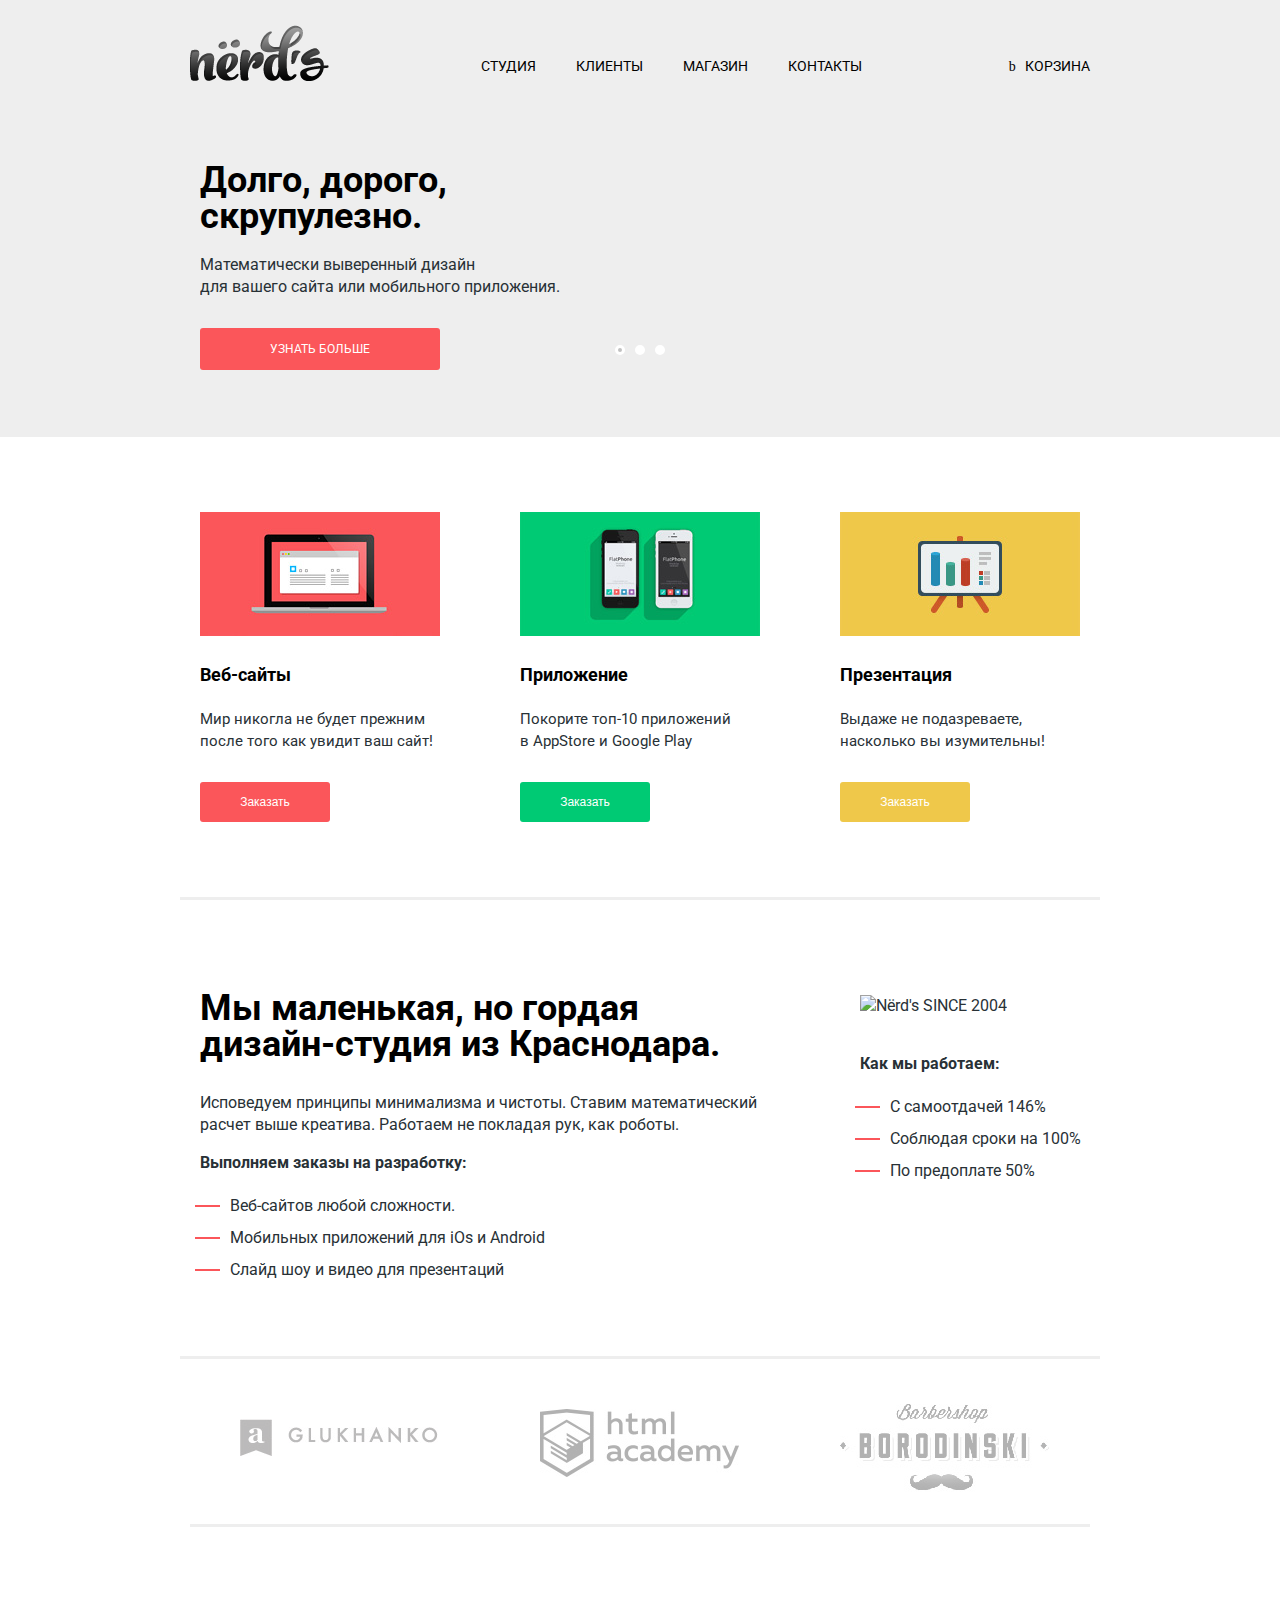
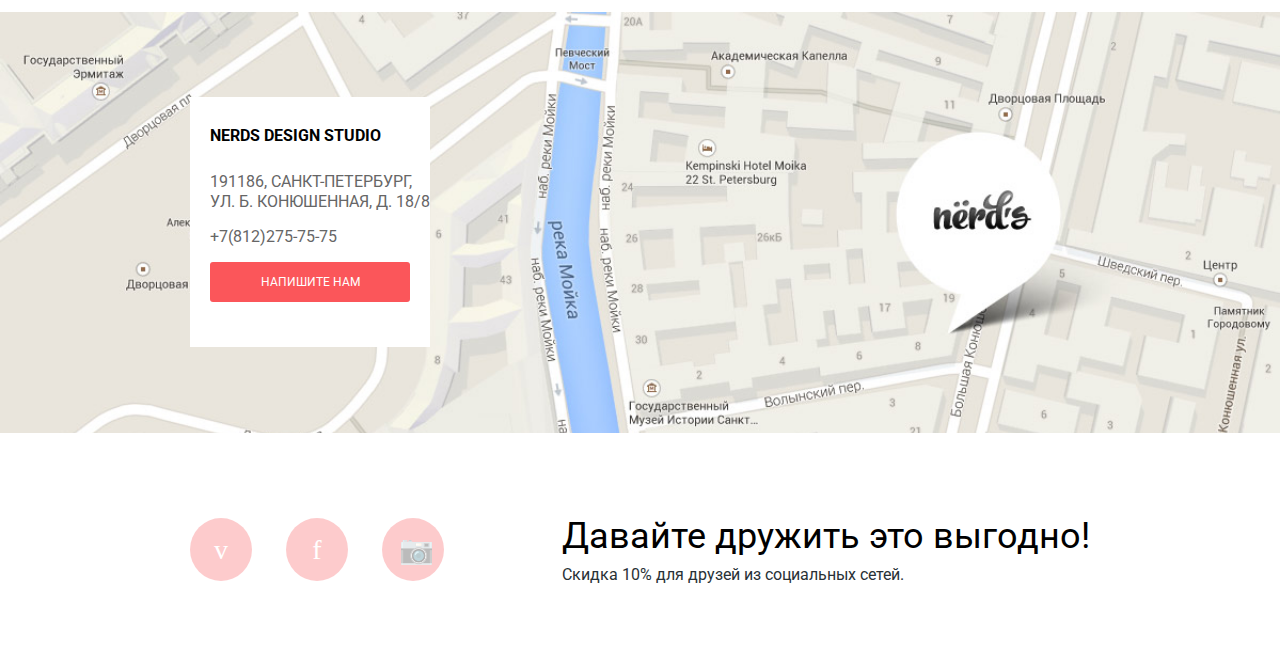
==== commit ff93cd3d: "исправления и добавления для сайта" ====
--- a/index.html
+++ b/index.html
@@ -6,15 +6,16 @@
   <title>Nerds</title>
   <link href='https://fonts.googleapis.com/css?family=Roboto:400,500,700,300&subset=latin,cyrillic' rel='stylesheet' type='text/css'>
   <link href="ccs/normalize.css" rel="stylesheet">
+  <link href="css/style.min.css">
   <link href="css/style.css" rel="stylesheet">
 </head>
 
 <body>
   <header class="menu-header">
-    <div class="conteiner cf">
+    <div class="container cf">
       <!--Навигация: Логотип - он же ссыылка на главную страницу-->
       <div class="logo">
-        <a href="index.html"><img src="img/logo-header.png" width="139px" height="56px" alt="Дизайн Студия<Nёrd's>"></a>
+        <a href="index.html"><img src="img/logo-header.png" width="139" height="56" alt="Дизайн Студия<Nёrd's>"></a>
       </div>
       <!--Навигация: Главное меню-->
       <nav class="top-navigation">
@@ -63,7 +64,7 @@
         </div>
         <div class="slide">
           <div class="slide-text">
-            <div class="slide-title">
+            <div class="slide-title slide-3">
               <h2>Только наркотики,<br> только хардкор!</h2></div>
             <p>Все дизайнерские решения в нашей компании принимаются только под воздействием качественных галлюциногенов.</p>
             <a class="btn" href="#">Узнать больше</a>
@@ -73,13 +74,13 @@
     </div>
   </header>
   <main class="main-content">
-    <div class="conteiner">
+    <div class="container">
       <!--Features: Веб-сайты - Приложение - Презентации-->
       <article class="features cf">
         <!--Features: Веб-сайты-->
         <section class="features-box">
           <div class="web">
-            <img src="img/imgred.jpg" width="240px" height="124px" alt="web-site">
+            <img src="img/imgred.jpg" width="240" height="124" alt="web-site">
             <h3>Веб-сайты</h3>
             <p>Мир никогла не будет прежним
               <br>после того как увидит ваш сайт!</p>
@@ -89,7 +90,7 @@
         <!--Features: Приложение-->
         <div class="mobile">
           <section class="features-box">
-            <img src="img/imggreen.jpg" width="240px" height="124px" alt="mobile-app">
+            <img src="img/imggreen.jpg" width="240" height="124" alt="mobile-app">
             <h3>Приложение</h3>
             <p>Покорите топ-10 приложений
               <br>в AppStore и Google Play</p>
@@ -99,7 +100,7 @@
         <!--Features: Презентации-->
         <section class="features-box">
           <div class="present">
-            <img src="img/imgyellow.jpg" width="240px" height="124px" alt="present">
+            <img src="img/imgyellow.jpg" width="240" height="124" alt="present">
             <h3>Презентация</h3>
             <p>Выдаже не подазреваете,
               <br>насколько вы изумительны!</p>
@@ -125,7 +126,7 @@
       </section>
       <!--Промо: правый блок-->
       <section class="about-us-right">
-        <img src="img/logo-year.png" width="240px" height="119px" class="content-logo" alt="Nёrd's SINCE 2004">
+        <img src="img/logo-year.png" width="240" height="119" class="content-logo" alt="Nёrd's SINCE 2004">
         <div class="how-we-work">
           <h3>Как мы работаем:</h3>
           <ul>
@@ -139,33 +140,33 @@
     <!--Партнеры: блок партнерских ссылок     -->
     <article class="partners cf">
       <section class="partners-items-1">
-        <a href="#"><img src="img/gluhanko.jpg" width="198px" height="37px" alt="GLUKHANKO"></a>
+        <a href="#"><img src="img/gluhanko.jpg" width="198" height="37" alt="GLUKHANKO"></a>
       </section>
       <section class="partners-items-2">
-        <a href="https://htmlacademy.ru"><img src="img/htmlac.jpg" width="199px" height="68px" alt="HTMLAcademy"></a>
+        <a href="https://htmlacademy.ru"><img src="img/htmlac.jpg" width="199" height="68" alt="HTMLAcademy"></a>
       </section>
       <section class="partners-items-3">
-        <a href="#"><img src="img/borod.jpg" width="209px" height="86px" alt="Barbershop BORODINSKI"></a>
+        <a href="#"><img src="img/borod.jpg" width="209" height="86" alt="Barbershop BORODINSKI"></a>
       </section>
     </article>
   </main>
   <!--КАРТА-->
   <article class="map">
     <!-- Кнопка обратной связи  -->
-    <div class="conteiner">
+    <div class="container">
       <div class="feat-back">
         <h1>nerds design studio</h1>
         <p class="adress">191186, Санкт-петербург,
           <br> ул. Б. Конюшенная, д. 18/8</p>
         <p class="phone">+7(812)275-75-75</p>
-        <a class="send-us" href="#">Напишите нам</a>
+        <a class="send-us" href="form.html">Напишите нам</a>
       </div>
     </div>
         <iframe src="https://www.google.com/maps/embed?pb=!1m18!1m12!1m3!1d1998.59894241237!2d30.320894615717364!3d59.93879686904838!2m3!1f0!2f0!3f0!3m2!1i1024!2i768!4f13.1!3m3!1m2!1s0x4696310fca5ba729%3A0xea9c53d4493c879f!2z0JHQvtC70YzRiNCw0Y8g0JrQvtC90Y7RiNC10L3QvdCw0Y8g0YPQuy4sIDE5LCDQodCw0L3QutGCLdCf0LXRgtC10YDQsdGD0YDQsywgMTkxMTg2!5e0!3m2!1sru!2sru!4v1455705166891" width="100%" height="415" frameborder="0" style="border:0" allowfullscreen></iframe>
   </article>
   <!--Подвал: Социальные сети    -->
   <footer class="footer">
-    <div class="conteiner cf">
+    <div class="container cf">
       <div class="social">
         <a class="social-btn" href="https://vk.com/"><span class="icon-vk"></span>ВКонтакте</a>
         <a class="social-btn" href="https://www.facebook.com/"><span class="icon-facebook"></span>Фейсбук</a>
@@ -179,14 +180,13 @@
   </footer>
   <!--Всплывающая форма, для обратной связи-->
   <section class="block-form">
-    <form class="feed-back-form cf" action="" method="post">
+    <form class="feed-back-form  cf" action="" method="post">
       <label for="name">Ваше имя:</label>
       <label for="email">Ваше e-mail:</label>
       <input type="text" id="name" name="name" value="" placeholder="ПРЕДСТАВЬТЕСЬ, ПОЖАЛУЙСТА">
       <input type="email" id="email" name="email" value="" placeholder="ДЛЯ ОТПРАВКИ ОТВЕТА">
       <label for="message">Текст письма:</label>
-      <textarea class="message-field" id="message" name="message" rows="5">
-      </textarea>
+      <textarea class="message-field" id="message" name="message" rows="5" placeholder="В СВОБОДНОЙ ФОРМЕ"></textarea>
       <button class="btn form-btn" type="submit" value="Отправить">Отправить</button>
       <a class="cancel-btn"></a>
     </form>
@@ -224,7 +224,7 @@
     });
   </script>
   <script src="js/jquery.js"></script>
+  <script src="js/style.min.js"></script>
   <script src="js/script.js"></script>
 </body>
-
-</html>+</html>
--- a/css/style.min.css
+++ b/css/style.min.css
@@ -0,0 +1,214 @@
+@font-face {
+font-weight:400;font-style:normal;font-family:"symbols-nerds";src:url(../fonts/symbols-nerds/symbols-nerds.woff) format("woff"),url(../fonts/symbols-nerds/symbols-nerds.woff2) format("woff2")
+}
+[class^="icon-"]::before,[class*=" icon-"]::before{display:inline-block;width:1em;margin-right:.2em;margin-left:.2em;font-weight:400;line-height:1em;font-family:"symbols-nerds";text-align:center;text-transform:none;text-decoration:inherit;font-style:normal;font-variant:normal;speak:none}
+.icon-basket::before{content:"\62"}
+.icon-facebook::before{content:"\66"}
+.icon-twitter::before{content:"\74"}
+.icon-vk::before{content:"\76"}
+.icon-up-dir::before{content:"\25b2"}
+.icon-down-dir::before{content:"\25bc"}
+.icon-circle::before{content:"\25cb"}
+.icon-circle-dot::before{content:"\25cf"}
+.icon-check-off::before{content:"\2610"}
+.icon-check-on::before{content:"\2611"}
+.icon-instagramm::before{content:"📷"}
+.cf{content:"";display:table;clear:both}
+ul{list-style:none}
+p,ul,li{margin:0;padding:0}
+a{text-decoration:none}
+img{max-width:100%;height:auto}
+.otl{outline:2px solid red}
+body{position:relative;color:#283136;margin:0;font:medium 16px/22px "Roboto",Arial,Verdana,sans-serif}
+h2{color:#000;font:medium 36px/36px "Roboto",Arial,Verdana,sans-serif}
+h3{color:#000;font:medium 18px/30px "Roboto",Arial,Verdana,sans-serif}
+.btn{font-size:12px;line-height:18px;cursor:pointer}
+.menu-header{width:100%;background:#eee}
+.menu-header .container{display:flex;justify-content:space-between;align-items:center;padding-bottom:40px}
+.container{width:900px;margin:0 auto}
+.logo{width:150px;padding-top:25px}
+.top-navigation{}
+.top-navigation ul{padding-top:50px;font-size:0}
+.top-navigation a{display:inline-block;padding-bottom:5px;color:#000;text-transform:uppercase;font:medium 14px/30px "Roboto",Arial,Verdana,sans-serif}
+.top-navigation a:hover{color:#fb565a}
+.top-navigation a:active{color:#8f8f8f}
+.top-navigation li{display:inline-block;margin-right:40px;vertical-align:top}
+.top-navigation li:last-child{margin-right:0}
+.top-navigation .active-item{box-shadow:0 2px 0 0 #fb565a}
+.user-block{max-width:150px;padding-top:50px}
+.basket{position:relative;display:inline-block;vertical-align:top;padding-bottom:5px;color:#000;text-transform:uppercase;font:medium 14px/30px "Roboto",Arial,Verdana,sans-serif}
+.user-block a:hover{color:#fb565a}
+.user-block a:active{color:#8f8f8f}
+.welcome h2{text-align:center;padding:30px 150px 90px;margin-left:35px;margin-bottom:68px;font:medium 40px/40px "Roboto",Arial,Verdana,sans-serif}
+.header-slider{position:relative;width:880px;min-height:310px;margin:0 auto;overflow:hidden;clear:both}
+.slide{position:absolute;top:0;left:0;width:100%;min-height:310px;-webkit-transition:left .3s ease;-moz-transition:left .3s ease;transition:left .3s ease;background:no-repeat 100% 10px}
+.slider input[type="radio"]{display:none}
+.slider-controls{position:absolute;bottom:70px;left:50%;z-index:10;width:200px;margin-left:-100px;text-align:center}
+.slider-controls label{display:inline-block;width:4px;height:4px;margin:0 3px;vertical-align:top;background:#fff;border:3px solid #fff;border-radius:50%;cursor:pointer}
+.slide-text{width:500px}
+.slide-title h2{color:#000;margin:0;padding:35px 0 20px;font:medium 36px/36px "Roboto",Arial,Verdana,sans-serif}
+.slide p{color:#283136;padding-bottom:30px;font:medium 16px/22px "Roboto",Arial,Verdana,sans-serif}
+.slide .btn{display:block;width:220px;padding:12px 10px;font-weight:medium;font-size:12px;text-align:center;color:#fff;text-transform:uppercase;text-decoration:none;background:#fb565a;border-radius:3px}
+.slide .btn:hover{background:#d6494d}
+.slide .btn:active{background:#b63538}
+.slide:nth-child(1){background:url(../img/slider-img-1.png)}
+.slide:nth-child(2){background:url(../img/calc.png)}
+.slide:nth-child(3){background:url(../img/robot.png) no-repeat 100% -10px}
+#btn-1:checked ~ .slides .slide:nth-child(1){left:0}
+#btn-1:checked ~ .slides .slide:nth-child(2),#btn-1:checked ~ .slides .slide:nth-child(3){left:880px}
+#btn-2:checked ~ .slides .slide:nth-child(1){left:-880px}
+#btn-2:checked ~ .slides .slide:nth-child(2){left:0}
+#btn-2:checked ~ .slides .slide:nth-child(3){left:-880px}
+#btn-3:checked ~ .slides .slide:nth-child(1){left:-880px}
+#btn-3:checked ~ .slides .slide:nth-child(2){left:-880px}
+#btn-3:checked ~ .slides .slide:nth-child(3){left:0}
+#btn-1:checked ~ .slider-controls label[for="btn-1"],#btn-2:checked ~ .slider-controls label[for="btn-2"],#btn-3:checked ~ .slider-controls label[for="btn-3"]{background:#c1c1c1}
+.features{width:900px;margin:0 auto;padding-top:75px;padding-bottom:75px}
+.features p{color:#283136;font:medium 15px/22px "Roboto",Arial,Verdana,sans-serif}
+.features h3{color:#000;font:medium 18px/30px "Roboto",Arial,Verdana,sans-serif}
+.web{float:left;width:240px;margin-right:80px;padding-left:10px}
+.shop-now1{display:inline-block;width:130px;min-height:40px;margin-top:30px;color:#fff;border:none;border-radius:3px;background:#fb565a}
+.shop-now1:hover{background:#d6494d}
+.shop-now1:active{background:#b63538}
+.mobile{float:left;width:240px;margin-right:80px}
+.shop-now2{display:inline-block;width:130px;min-height:40px;margin-top:30px;color:#fff;border:none;border-radius:3px;background:#00ca74}
+.shop-now2:hover{background:#01a25e}
+.shop-now2:active{background:#009053}
+.present{float:left;width:240px}
+.shop-now3{display:inline-block;width:130px;min-height:40px;margin-top:30px;color:#fff;border:none;border-radius:3px;background:#efc84a}
+.shop-now3:hover{background:#d6ae2c}
+.shop-now3:active{background:#c09b24}
+.about-us{width:900px;margin:0 auto;padding:60px 10px 70px;border-bottom:3px solid #eee;border-top:3px solid #eee}
+.about-us-left{float:left;width:620px;padding-left:10px}
+.about-us-left p{display:block;color:#283136;font:medium 16px/22px "Roboto",Arial,Verdana,sans-serif}
+.about-us-left li{display:block;color:#283136;padding:5px 0;font:medium 16px/22px "Roboto",Arial,Verdana,sans-serif}
+.about-us-right{float:right;width:230px}
+.about-us-right img{margin:35px 0 20px}
+.about-us-right h3{color:#283136;font:medium 16px/22px "Roboto",Arial,Verdana,sans-serif}
+.about-us-right .sinse{display:block;color:#283136;padding:60px 0 5px 30px;padding-bottom:8px;font:medium 16px/22px "Roboto",Arial,Verdana,sans-serif}
+.about-us-right li{color:#283136;padding:5px 0;font:medium 16px/22px "Roboto",Arial,Verdana,sans-serif}
+.about-us li{position:relative;padding-left:30px}
+.about-us-left h3{color:#283136;font:medium 16px/22px "Roboto",Arial,Verdana,sans-serif}
+.about-us-right li:before{position:absolute;content:"";top:15px;right:210px;width:25px;height:2px;background:#fb565a}
+.about-us-left li:before{position:absolute;content:"";top:15px;left:-5px;width:25px;height:2px;background:#fb565a}
+.partners{position:relative;width:900px;margin:0 auto;min-height:165px;border-bottom:3px solid #eee;margin-bottom:85px}
+.partners-items-1{position:absolute;top:60px;left:50px;display:inline-block;width:300px}
+.partners-items-1 a img{opacity:.3}
+.partners-items-1 a img:hover{opacity:1}
+.partners-items-2{position:absolute;width:300px;top:50px;left:350px}
+.partners-items-2 a img{opacity:.3}
+.partners-items-2 a img:hover{opacity:1}
+.partners-items-3{position:absolute;width:250px;top:45px;left:650px}
+.partners-items-3 a img{opacity:.3}
+.partners-items-3 a img:hover{opacity:1}
+.catalog-main-content{width:100%;margin:0 auto}
+.section-catalog{width:900px;margin:0 auto}
+.filter{width:240px;float:left}
+.price span{color:#000;font:medium 18px/30px "Roboto",Arial,Verdana,sans-serif}
+.range-filter{width:240px;margin:50px auto}
+.range-controls{position:relative;height:41px;padding-top:39px;padding-right:20px;padding-left:20px;margin-bottom:15px;border-radius:5px;background:#f1f1f1}
+.range-controls .scale{height:2px;background:#d7dcde}
+.range-controls .bar{width:70%;height:2px;background:#00ca74}
+.range-controls .toggle{position:absolute;top:30px;left:0;width:4px;height:4px;cursor:pointer;border:8px solid #fff;border-radius:50%;background:#ababab;box-shadow:0 2px 1px 0 #cfcfcf}
+.range-controls .toggle-min{left:50px}
+.range-controls .toggle-max{left:110px}
+.price-controls{font-size:0}
+.price-controls label{font-size:16px;display:inline-block;width:50%}
+.max-price{text-align:right}
+.price-controls input{width:60px;margin-left:10px;padding:8px 10px;text-align:center;color:#283136;border:none;border-radius:5px;outline:none;background:#f1f1f1;font:medium 16px/22px "Roboto",Arial,Verdana,sans-serif}
+.grid span{color:#000;font:medium 18px/30px "Roboto",Arial,Verdana,sans-serif}
+input[type="radio"]{display:none}
+input[type="radio"]+label{display:block;margin:10px 0;font-size:16px;line-height:20px;padding-left:45px;font-weight:medium;color:#283136;position:relative;cursor:pointer}
+input[type="radio"]+label:hover{color:#000}
+input[type="radio"]:disabled+label{opacity:.3}
+input[type="radio"]+label::before{content:"\25cb";position:absolute;top:0;left:0;width:10px;height:10px;color:#c1c1c1;font:24px "symbols-nerds"}
+input[type="radio"]:hover+label::before{color:#b5b5b5}
+input[type="radio"]:checked+label::before{content:"\25cf"}
+.more-function span{color:#000;font:medium 18px/30px "Roboto",Arial,Verdana,sans-serif}
+input[type="checkbox"]{display:none}
+input[type="checkbox"]+label{display:block;margin:10px 0;line-height:20px;padding-left:45px;position:relative;font-size:16px;line-height:20px;font-weight:medium;cursor:pointer}
+input[type="checkbox"]:disabled+label{opacity:.3}
+input[type="checkbox"]+label:hover{color:#000}
+input[type="checkbox"]+label::before{content:"\2610";position:absolute;top:0;left:0;width:10px;height:10px;color:#c1c1c1;font:24px "symbols-nerds"}
+input[type="checkbox"]:hover+label::before{color:#b5b5b5}
+input[type="checkbox"]:checked+label::before{content:"\2611"}
+.btn-show{width:150px;height:35px;border-radius:5px;color:#000;border:none;margin-top:25px;cursor:pointer;font:medium 12px/18px "Roboto",Arial,Verdana,sans-serif;background:#f1f1f1}
+.btn-show:hover{background:#e5e5e5}
+.btn-show:active{background:#d5d5d5}
+.content-catalog{width:580px;float:right}
+.sort-main{position:relative}
+.sort-main span{display:inline-block;margin-right:40px;font-weight:medium;color:#283136;font:18px 12px "Roboto",Arial,Verdana,sans-serif}
+.sort-main a{display:inline-block;margin-right:40px;font-weight:medium;color:#283136;opacity:.3;border-bottom:1px dotted #00ca74;text-transform:uppercase;font:18px 12px "Roboto",Arial,Verdana,sans-serif}
+.sort-main a:hover{opacity:1;border-bottom:1px solid #00ca74}
+.sort-main a:active{opacity:1;border-bottom:none}
+.btn-descending span{position:absolute;top:4px;right:5px;display:inline-block;font-size:23px;color:#000;opacity:.3;width:15px;height:15px}
+.btn-descending span:hover{opacity:1}
+.btn-descending span:active{opacity:1;color:#00ca74}
+.btn-ascending span{position:absolute;top:4px;right:-10px;display:inline-block;font-size:23px;color:#000;opacity:.3;width:15px;height:15px}
+.btn-ascending span:hover{opacity:1}
+.btn-ascending span:active{opacity:1;color:color: #00ca74}
+.catalog-item{position:relative;float:left;margin-right:80px;margin-bottom:80px;cursor:pointer}
+.catalog-item:nth-child(2n){margin-right:0}
+.catalog-item:hover .roof{background:#797979}
+.roof{padding:4px 0 4px 10px;background:#f1f1f1;border-radius:5px 5px 0 0}
+.hole{display:inline-block;width:9px;height:9px;border-radius:50%;background:#fff}
+.item-hover{position:absolute;left:20px;top:50px;width:200px;height:200px;opacity:0;background:#fff}
+.catalog-item:hover .item-hover{opacity:1}
+.item-hover h3{padding:10px;margin:20px 0 5px 50px;color:#000;text-transform:uppercase;font:18px/30px "Roboto",Arial,Verdana,sans-serif}
+.item-hover p{display:inline-block;width:160px;height:40px;padding:5px;margin-left:30px;color:#283136;font:medium 14px/18px "Roboto",Arial,Verdana,sans-serif}
+.buy{margin:20px 15px 15px 30px;display:inline-block;width:140px;min-height:40px;color:#fff;border:none;border-radius:3px;cursor:pointer;background:#fb565a}
+.buy:hover{background:#d6494d}
+.buy:active{background:#b63538}
+.btn-pg{display:inline-block;vertical-align:top;text-align:center;text-decoration:none;border:3px solid #f1f1f1;color:#000;margin-bottom:80px;margin-right:16px;padding:12px 18px;border-radius:3px;font:medium 12px/18px "Roboto",Arial,Verdana,sans-serif;background:#f1f1f1}
+.btn-pg:hover{background:#e5e5e5}
+.btn-pg:active{background:#d5d5d5}
+.btn-pg-active{background:#fff}
+.map{width:100%;background:url(../img/map.jpg) cover no-repeat;min-height:415px;margin-bottom:10px;background-size:auto}
+.map .container{position:relative}
+.feat-back{position:absolute;left:0;top:85px;width:240px;min-height:250px;background:#fff}
+.feat-back h1{padding:14px 0 5px 20px;color:#000;text-transform:uppercase;font:medium 16px/30px "Roboto",Arial,Verdana,sans-serif}
+.adress{padding:5px 0 10px 20px;display:inline-block;color:#666;text-transform:uppercase;font:16px/20px "Roboto",Arial,Verdana,sans-serif}
+.phone{padding:5px 0 15px 20px;display:inline-block;color:#666;text-transform:uppercase;font:16px/20px "Roboto",Arial,Verdana,sans-serif}
+.send-us{margin:0 20px 15px;display:inline-block;width:200px;min-height:40px;color:#fff;border:none;border-radius:3px;text-align:center;vertical-align:top;text-decoration:none;text-transform:uppercase;cursor:pointer;font:medium 12px/40px "Roboto",Arial,Verdana,sans-serif;background:#fb565a}
+.send-us:hover{background:#d6494d}
+.send-us:active{background:#b63538}
+.footer{padding:75px 0}
+.footer .container{display:flex;justify-content:space-between}
+.info p{color:#283136;font:medium 16px/22px "Roboto",Arial,Verdana,sans-serif}
+.info .add-friends{padding-bottom:10px;color:#000;font:medium 36px/36px "Roboto",Arial,Verdana,sans-serif}
+.social-btn{display:inline-block;position:relative;text-align:center;width:62px;height:63px;font-size:0;border-radius:50%;vertical-align:top;margin-right:30px;color:#fff;opacity:.3;background:#fb565a}
+.social-btn span{font-size:28px;line-height:63px;color:#fff;text-align:center}
+.social a:hover{opacity:1;background:#d6494d}
+.block-form{display:none;width:630px}
+@-webkit-keyframes login-open {
+0%{-webkit-transform:translateY(-2000px)}
+70%{-webkit-transform:translateY(30px)}
+90%{-webkit-transform:translateY(-10px)}
+100%{-webkit-transform:translateY(0)}
+}
+@keyframes login-open {
+0%{transform:translateY(-2000px)}
+70%{transform:translateY(30px)}
+90%{transform:translateY(-10px)}
+100%{transform:translateY(0)}
+}
+.block-form-show{display:block;position:fixed;top:90px;left:calc(50%-315px);-webkit-animation:login-open .4s;animation:login-open .4s}
+.feed-back-form{position:relative;font-size:0;padding:70px 90px 50px 80px;box-shadow:0 20px 40px 0 rgba(0,1,1,.75);background:#fff}
+.feed-back-form input[type="text"],.feed-back-form input[type="email"],.feed-back-form textarea{text-transform:uppercase;color:#000;border:2px solid #d7dcde;border-radius:3px;resize:none;font:medium 12px/18px "Roboto",sans-serif}
+.feed-back-form input[type="text"]:hover,.feed-back-form input[type="email"]:hover,.feed-back-form textarea:hover{border:2px solid #a2a9ac}
+.feed-back-form input[type="text"]:focus,.feed-back-form input[type="email"]:focus,.feed-back-form textarea:focus{border:2px solid #56bffb}
+.feed-back-form input[type="text"],.feed-back-form input[type="email"]{display:inline-block;width:209px;height:37px;padding-left:10px;margin-right:22px;margin-bottom:20px}
+.feed-back-form input[type="email"]{margin-right:0}
+.feed-back-form label{display:inline-block;width:224px;margin-right:20px;font:medium 16px/18px "Roboto",sans-serif}
+.feed-back-form label:nth-child(1){}
+.feed-back-form label:nth-child(2){margin-right:0}
+.message-field{width:460px;margin-bottom:50px}
+.form-btn{text-align:center;width:100%;height:38px;color:#fff;border:none;border-radius:3px;text-transform:uppercase;cursor:pointer;background:#fb565a}
+.form-btn:hover{background:#d6494d}
+.form-btn:active{background:#b63538}
+.cancel-btn{position:absolute;display:inline-block;vertical-align:top;text-align:center;top:6px;right:6px;border:1px solid #fb565a;width:40px;height:40px;border-radius:50%;cursor:pointer;background:url(../img/cancel-btn.png) no-repeat center #fb565a}
+.cancel-btn:hover{background:#d6494d}
+.cancel-btn:active{background:#b63538}
+::-webkit-input-placeholder{color:#000}
+::-moz-placeholder{color:#000}
+:-ms-input-placeholder{color:#000}--- a/css/style.css
+++ b/css/style.css
@@ -74,7 +74,6 @@
   content: "\2611";
 }
 
-
 .icon-instagramm::before {/* "\1f4f7" */
   content: "📷";
 }
@@ -111,27 +110,27 @@
 
 body {
   position: relative;
-  font-family: 'Roboto', Arial, Verdana, sans-serif;
+  font-family: "Roboto", Arial, Verdana, sans-serif;
   font-size: 16px;
   line-height: 22px;
-  font-weight: 400;
+  font-weight: medium;
   color: #283136;
   margin: 0;
 }
 
 h2 {
-  font-family: 'Roboto', Arial, Verdana, sans-serif;
+  font-family: "Roboto", Arial, Verdana, sans-serif;
   font-size: 36px;
   line-height: 36px;
-  font-weight: 400;
+  font-weight: medium;
   color: #000000;
 }
 
 h3 {
-  font-family: 'Roboto', Arial, Verdana, sans-serif;
+  font-family: "Roboto", Arial, Verdana, sans-serif;
   font-size: 18px;
   line-height: 30px;
-  font-weight: 400;
+  font-weight: medium;
   color: #000000;
 }
 
@@ -152,17 +151,17 @@
   background-color: #eeeeee;
 }
 
-.menu-header .conteiner {
+.menu-header .container {
   display: flex;
   justify-content: space-between;
   align-items: center;
-  padding-bottom: 50px;
+  padding-bottom: 40px;
 }
 
 
 /*центровщик*/
 
-.conteiner {
+.container {
   width: 900px;
   margin: 0 auto;
 }
@@ -192,9 +191,9 @@
   padding-bottom: 5px;
   color: #000000;
   font-size: 14px;
-  line-height: 18px;
-  font-weight: 500;
-  font-family: 'Roboto', Arial, Verdana, sans-serif;
+  line-height: 30px;
+  font-weight: medium;
+  font-family: "Roboto", Arial, Verdana, sans-serif;
   text-transform: uppercase;
 }
 
@@ -236,8 +235,8 @@
   color: #000000;
   font-size: 14px;
   line-height: 30px;
-  font-weight: 500;
-  font-family: 'Roboto', Arial, Verdana, sans-serif;
+  font-weight: medium;
+  font-family: "Roboto", Arial, Verdana, sans-serif;
   text-transform: uppercase;
 }
 
@@ -254,12 +253,13 @@
 
 .welcome h2 {
   text-align: center;
-  padding: 10px 150px 80px 150px;
+  padding: 30px 150px 90px 150px;
   margin-left: 35px;
-  font-family: 'Roboto', Arial, Verdana, sans-serif;
-  font-size: 36px;
-  line-height: 36px;
-  font-weight: 100;
+  margin-bottom: 68px;
+  font-family: "Roboto", Arial, Verdana, sans-serif;
+  font-size: 40px;
+  line-height: 40px;
+  font-weight: medium;
 }
 
 
@@ -268,11 +268,9 @@
 .header-slider {
   position: relative;
   width: 880px;
-  /* min-height: 310px; */
   min-height: 310px;
   margin: 0 auto;
   overflow: hidden;
-  /* padding-top: 30px; */
   clear: both;
 }
 
@@ -323,15 +321,20 @@
 }
 
 .slide-title h2 {
-  font-weight: 500;
+  font-family: "Roboto", Arial, Verdana, sans-serif;
   font-size: 36px;
+  line-height: 36px;
+  font-weight: medium;
+  color: #000;
   margin: 0;
   padding: 35px 0 20px;
 }
 
 .slide p {
-  font-weight: 500;
+  font-family: "Roboto", Arial, Verdana, sans-serif;
+  font-size: 16px;
   line-height: 22px;
+  font-weight: medium;
   color: #283136;
   padding-bottom: 30px;
 }
@@ -341,7 +344,7 @@
   width: 220px;
 /*  margin-top: 55px;*/
   padding: 12px 10px;
-  font-weight: 300;
+  font-weight: medium;
   font-size: 12px;
   text-align: center;
   color: #ffffff;
@@ -417,16 +420,24 @@
 .features {
   width: 900px;
   margin: 0 auto;
-  padding-top: 80px;
-  padding-bottom: 80px;
+  padding-top: 75px;
+  padding-bottom: 75px;
 }
 
 .features p {
-  font-family: 'Roboto', Arial, Verdana, sans-serif;
+  font-family: "Roboto", Arial, Verdana, sans-serif;
   font-size: 15px;
   line-height: 22px;
-  font-weight: 300;
+  font-weight: medium;
   color: #283136;
+}
+
+.features h3 {
+  font-family: "Roboto", Arial, Verdana, sans-serif;
+  font-size: 18px;
+  line-height: 30px;
+  font-weight: medium;
+  color: #000;
 }
 
 
@@ -538,19 +549,19 @@
 
 .about-us-left p {
   display: block;
-  font-family: 'Roboto', Arial, Verdana, sans-serif;
+  font-family: "Roboto", Arial, Verdana, sans-serif;
   font-size: 16px;
   line-height: 22px;
-  font-weight: 500;
+  font-weight: medium;
   color: #283136;
 }
 
 .about-us-left li {
   display: block;
-  font-family: 'Roboto', Arial, Verdana, sans-serif;
+  font-family: "Roboto", Arial, Verdana, sans-serif;
   font-size: 16px;
   line-height: 22px;
-  font-weight: 500;
+  font-weight: medium;
   color: #283136;
   padding: 5px 0 5px 0;
 }
@@ -564,26 +575,33 @@
 }
 
 .about-us-right img {
-  /*  margin-bottom: 70px;*/
   margin: 35px 0 20px 0;
+}
+
+.about-us-right h3 {
+  font-family: "Roboto", Arial, Verdana, sans-serif;
+  font-size: 16px;
+  line-height: 22px;
+  font-weight: medium;;
+  color: #283136;
 }
 
 .about-us-right .sinse {
   display: block;
-  font-family: 'Roboto', Arial, Verdana, sans-serif;
+  font-family: "Roboto", Arial, Verdana, sans-serif;
   font-size: 16px;
   line-height: 22px;
-  font-weight: 500;
+  font-weight: medium;;
   color: #283136;
   padding: 60px 0 5px 30px;
   padding-bottom: 8px;
 }
 
 .about-us-right li {
-  font-family: 'Roboto', Arial, Verdana, sans-serif;
+  font-family: "Roboto", Arial, Verdana, sans-serif;
   font-size: 16px;
   line-height: 22px;
-  font-weight: 500;
+  font-weight: medium;
   color: #283136;
   padding: 5px 0 5px 0;
 }
@@ -592,6 +610,15 @@
   position: relative;
   padding-left: 30px;
 }
+
+.about-us-left h3 {
+  font-family: "Roboto", Arial, Verdana, sans-serif;
+  font-size: 16px;
+  line-height: 22px;
+  font-weight: medium;;
+  color: #283136;
+}
+
 
 .about-us-right li:before {
   position: absolute;
@@ -693,6 +720,14 @@
 
 
 /*Ползунок стоимости*/
+
+.price span {
+  font-size: 18px;
+  line-height: 30px;
+  font-weight: medium;
+  font-family: "Roboto", Arial, Verdana, sans-serif;
+  color: #000;
+}
 
 .range-filter {
   width: 240px;
@@ -758,9 +793,10 @@
 }
 
 .price-controls input {
-  font-family: 'Roboto', Arial, Verdana, sans-serif;
+  font-family: "Roboto", Arial, Verdana, sans-serif;
   font-size: 16px;
   line-height: 22px;
+  font-weight: medium;
   width: 60px;
   margin-left: 10px;
   padding: 8px 10px;
@@ -775,6 +811,16 @@
 
 /*Переключатель: Radio*/
 
+
+.grid span {
+  font-size: 18px;
+  line-height: 30px;
+  font-weight: medium;
+  font-family: "Roboto", Arial, Verdana, sans-serif;
+  color: #000;
+}
+
+
 input[type="radio"] {
   display: none;
 }
@@ -782,9 +828,10 @@
 input[type="radio"] + label {
   display: block;
   margin: 10px 0;
+  font-size: 16px;
   line-height: 20px;
   padding-left: 45px;
-  font-weight: 600;
+  font-weight: medium;
   color: #283136;
   position: relative;
   cursor: pointer;
@@ -821,6 +868,14 @@
 
 /*Переключатель: Checkbox*/
 
+.more-function span {
+  font-size: 18px;
+  line-height: 30px;
+  font-weight: medium;
+  font-family: "Roboto", Arial, Verdana, sans-serif;
+  color: #000;
+}
+
 input[type="checkbox"] {
   display: none;
 }
@@ -831,7 +886,9 @@
   line-height: 20px;
   padding-left: 45px;
   position: relative;
-  font-weight: 600;
+  font-size: 16px;
+  line-height: 20px;
+  font-weight: medium;
   cursor: pointer;
 }
 
@@ -871,9 +928,10 @@
   height: 35px;
   background-color: #f1f1f1;
   border-radius: 5px;
-  font-size: 14px;
-  font-weight: 500;
-  font-family: 'Roboto', Arial, Verdana, sans-serif;
+  font-size: 12px;
+  line-height: 18px;
+  font-weight: medium;
+  font-family: "Roboto", Arial, Verdana, sans-serif;
   color: #000000;
   border: none;
   margin-top: 25px;
@@ -903,13 +961,13 @@
   position: relative;
 }
 
-.sort-main h3 {
+.sort-main span {
   display: inline-block;
   margin-right: 40px;
   font-size: 12px;
   font-weight: 18px;
-  font-family: 'Roboto', Arial, Verdana, sans-serif;
-  font-weight: 500;
+  font-family: "Roboto", Arial, Verdana, sans-serif;
+  font-weight: medium;
   color: #283136;
 }
 
@@ -918,14 +976,16 @@
   margin-right: 40px;
   font-size: 12px;
   font-weight: 18px;
-  font-family: 'Roboto', Arial, Verdana, sans-serif;
-  font-weight: 500;
+  font-family: "Roboto", Arial, Verdana, sans-serif;
+  font-weight: medium;
   color: #283136;
   opacity: 0.3;
   border-bottom: 1px dotted #00ca74;
   text-transform: uppercase;
 }
 
+
+
 .sort-main a:hover {
   opacity: 1;
   border-bottom: 1px solid #00ca74;
@@ -938,14 +998,14 @@
 
 .btn-descending span {
   position: absolute;
-  top: 23px;
-  right: 45px;
-  display: inline-block;
-  font-size: 20px;
+  top: 4px;
+  right: 5px;
+  display: inline-block;
+  font-size: 23px;
   color: black;
   opacity: 0.3;
-  width: 8px;
-  height: 8px;
+  width: 15px;
+  height: 15px;
 }
 
 .btn-descending span:hover {
@@ -959,14 +1019,14 @@
 
 .btn-ascending span {
   position: absolute;
-  top: 23px;
-  right: 25px;
-  display: inline-block;
-  font-size: 20px;
+  top: 4px;
+  right: -10px;
+  display: inline-block;
+  font-size: 23px;
   color: black;
   opacity: 0.3;
-  width: 8px;
-  height: 8px;
+  width: 15px;
+  height: 15px;
 }
 
 .btn-ascending span:hover {
@@ -1034,7 +1094,7 @@
   margin: 20px 0 5px 50px;
   font-size: 18px;
   line-height: 30px;
-  font-family: 'Roboto', Arial, Verdana, sans-serif;
+  font-family: "Roboto", Arial, Verdana, sans-serif;
   color: #000000;
   text-transform: uppercase;
 }
@@ -1047,8 +1107,9 @@
   margin-left: 30px;
   font-size: 14px;
   line-height: 18px;
-  font-family: 'Roboto', Arial, Verdana, sans-serif;
-  color: #000000;
+  font-weight: medium;
+  font-family: "Roboto", Arial, Verdana, sans-serif;
+  color: #283136;
 }
 
 
@@ -1085,14 +1146,14 @@
   border: 3px solid #f1f1f1;
   background-color: #f1f1f1;
   color: #000;
-  margin-bottom: 40px;
+  margin-bottom: 80px;
   margin-right: 16px;
-  padding: 15px 15px;
+  padding: 12px 18px;
   border-radius: 3px;
-  font-family: 'Roboto', Arial, Verdana, sans-serif;
-  font-size: 16px;
-  line-height: 12px;
-  font-weight: 500;
+  font-family: "Roboto", Arial, Verdana, sans-serif;
+  font-size: 12px;
+  line-height: 18px;
+  font-weight: medium;
 }
 
 .btn-pg:hover {
@@ -1118,7 +1179,7 @@
   background-size: cover;
 }
 
-.map .conteiner {
+.map .container {
   position: relative;
 }
 
@@ -1135,20 +1196,21 @@
 }
 
 .feat-back h1 {
-  padding: 25px 0 5px 20px;
+  padding: 14px 0 5px 20px;
   font-size: 16px;
   line-height: 30px;
-  font-family: 'Roboto', Arial, Verdana, sans-serif;
+  font-family: "Roboto", Arial, Verdana, sans-serif;
+  font-weight: medium;
   color: #000000;
   text-transform: uppercase;
 }
 
 .adress {
-  padding: 5px 0 15px 20px;
-  display: inline-block;
-  font-size: 14px;
+  padding: 5px 0 10px 20px;
+  display: inline-block;
+  font-size: 16px;
   line-height: 20px;
-  font-family: 'Roboto', Arial, Verdana, sans-serif;
+  font-family: "Roboto", Arial, Verdana, sans-serif;
   color: #666;
   text-transform: uppercase;
 }
@@ -1156,9 +1218,9 @@
 .phone {
   padding: 5px 0 15px 20px;
   display: inline-block;
-  font-size: 14px;
+  font-size: 16px;
   line-height: 20px;
-  font-family: 'Roboto', Arial, Verdana, sans-serif;
+  font-family: "Roboto", Arial, Verdana, sans-serif;
   color: #666;
   text-transform: uppercase;
 }
@@ -1177,8 +1239,8 @@
   border-radius: 3px;
   font-size: 12px;
   line-height: 40px;
-  font-weight: 500;
-  font-family: 'Roboto', Arial, Verdana, sans-serif;
+  font-weight: medium;
+  font-family: "Roboto", Arial, Verdana, sans-serif;
   text-align: center;
   vertical-align: top;
   text-decoration: none;
@@ -1201,7 +1263,7 @@
   padding: 75px 0;
 }
 
-.footer .conteiner {
+.footer .container {
   display: flex;
   justify-content: space-between;
 }
@@ -1209,15 +1271,17 @@
 .info p {
   font-size: 16px;
   line-height: 22px;
-  font-family: 'Roboto', Arial, Verdana, sans-serif;
-  color: #000;
+  font-weight: medium;
+  font-family: "Roboto", Arial, Verdana, sans-serif;
+  color: #283136;
 }
 
 .info .add-friends {
   padding-bottom: 10px;
   font-size: 36px;
   line-height: 36px;
-  font-family: 'Roboto', Arial, Verdana, sans-serif;
+  font-weight: medium;
+  font-family: "Roboto", Arial, Verdana, sans-serif;
   color: #000;
 }
 
@@ -1306,7 +1370,7 @@
 .feed-back-form input[type="text"],
 .feed-back-form input[type="email"],
 .feed-back-form textarea {
-  font-weight: 500;
+  font-weight: medium;
   font-family: "Roboto", sans-serif;
   text-transform: uppercase;
   font-size: 12px;
@@ -1347,7 +1411,7 @@
   font-family: "Roboto", sans-serif;
   font-size: 16px;
   line-height: 18px;
-  font-weight: 500;
+  font-weight: medium;
   display: inline-block;
   width: 224px;
   /*  outline: 1px solid green;*/
@@ -1361,6 +1425,7 @@
 }
 
 .message-field {
+  padding-left: 10px;
   width: 460px;
   margin-bottom: 50px;
 }
@@ -1398,7 +1463,7 @@
   background-color: #fb565a;
   border-radius: 50%;
   cursor: pointer;
-  background-image: url("../img/Cross%20(16x16)%20copy.png");
+  background-image: url("../img/cancel-btn.png");
   background-repeat: no-repeat;
   background-position: center;
 }
@@ -1451,4 +1516,4 @@
 .modal-error {
   animation: shake 0.6s;
 }
-*/+*/
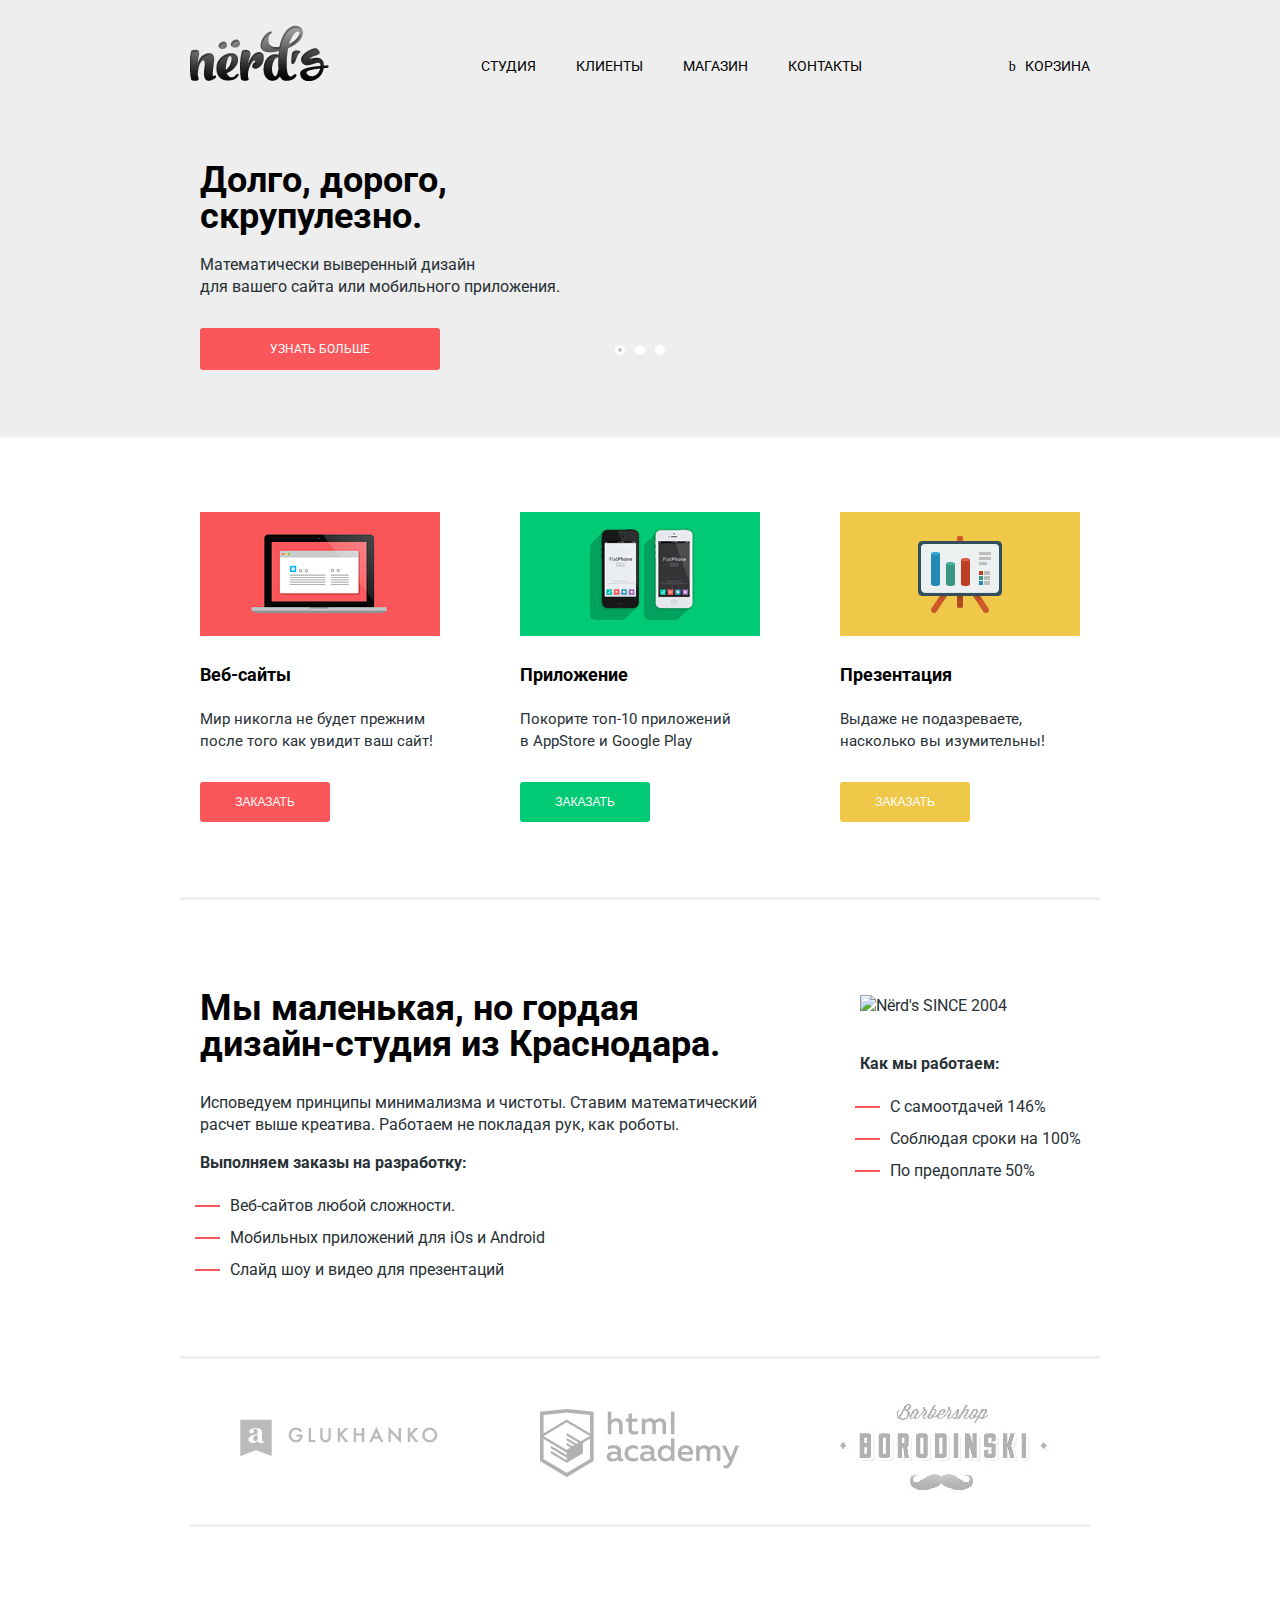
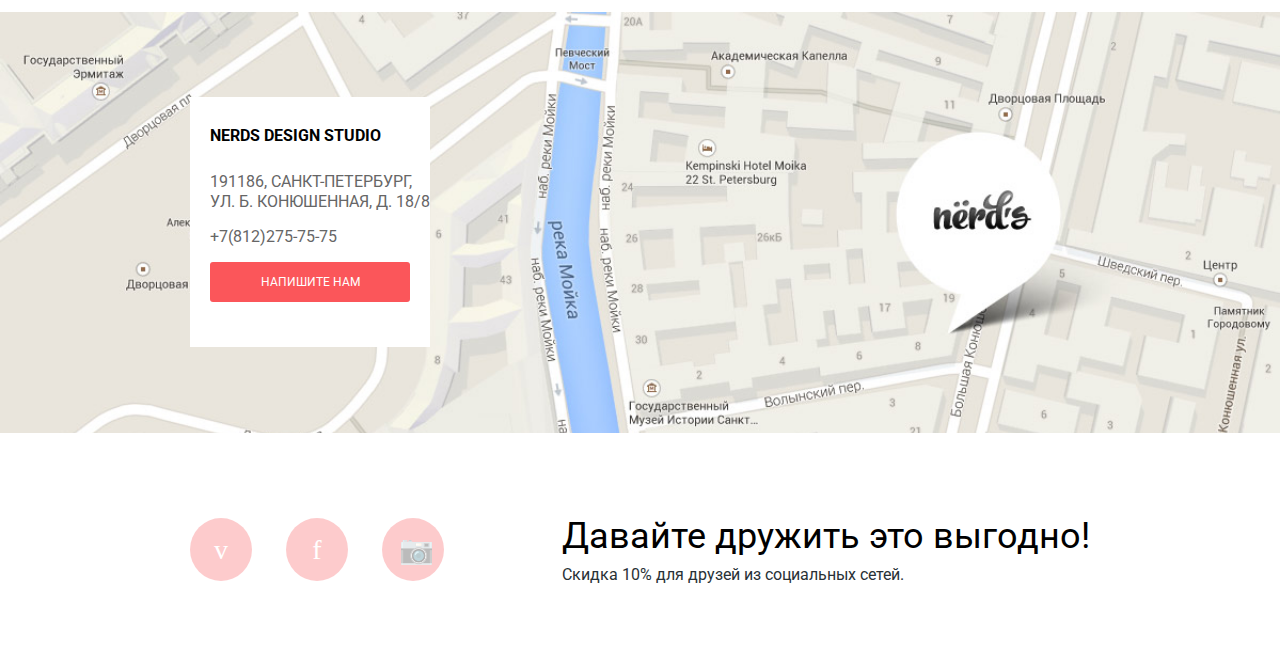
==== commit 80e110f6: "финальная доработка проекта" ====
--- a/index.html
+++ b/index.html
@@ -6,8 +6,8 @@
   <title>Nerds</title>
   <link href='https://fonts.googleapis.com/css?family=Roboto:400,500,700,300&subset=latin,cyrillic' rel='stylesheet' type='text/css'>
   <link href="ccs/normalize.css" rel="stylesheet">
-  <link href="css/style.min.css">
-  <link href="css/style.css" rel="stylesheet">
+  <link href="css/style.min.css" rel="stylesheet">
+<!--  <link href="css/style.css" rel="stylesheet">-->
 </head>
 
 <body>
@@ -191,40 +191,7 @@
       <a class="cancel-btn"></a>
     </form>
   </section>
-  <!--JS для формы обратной связи    -->
-  <script>
-    var link = document.querySelector(".send-us");
-    var popup = document.querySelector(".block-form");
-    var close = popup.querySelector(".cancel-btn");
-    var name = popup.querySelector("#name");
-    var form = popup.querySelector("form");
-
-    link.addEventListener("click", function (event) {
-      event.preventDefault();
-      popup.classList.add("block-form-show");
-      name.focus();
-    });
-
-    close.addEventListener("click", function (event) {
-      event.preventDefault();
-      popup.classList.remove("block-form-show");
-      popup.classList.remove("modal-error");
-    });
-
-    form.addEventListener("submit", function (event) {
-      event.preventDefault();
-    });
-
-    window.addEventListener("keydown", function (event) {
-      if (event.keyCode === 27) {
-        if (popup.classList.contains("block-form-show")) {
-          popup.classList.remove("block-form-show");
-        }
-      }
-    });
-  </script>
   <script src="js/jquery.js"></script>
-  <script src="js/style.min.js"></script>
-  <script src="js/script.js"></script>
+  <script src="js/script.min.js"></script>
 </body>
 </html>
--- a/css/style.min.css
+++ b/css/style.min.css
@@ -1,6 +1,4 @@
-@font-face {
-font-weight:400;font-style:normal;font-family:"symbols-nerds";src:url(../fonts/symbols-nerds/symbols-nerds.woff) format("woff"),url(../fonts/symbols-nerds/symbols-nerds.woff2) format("woff2")
-}
+@font-face{font-weight:400;font-style:normal;font-family:"symbols-nerds";src:url(../fonts/symbols-nerds/symbols-nerds.woff) format("woff"),url(../fonts/symbols-nerds/symbols-nerds.woff2) format("woff2")}
 [class^="icon-"]::before,[class*=" icon-"]::before{display:inline-block;width:1em;margin-right:.2em;margin-left:.2em;font-weight:400;line-height:1em;font-family:"symbols-nerds";text-align:center;text-transform:none;text-decoration:inherit;font-style:normal;font-variant:normal;speak:none}
 .icon-basket::before{content:"\62"}
 .icon-facebook::before{content:"\66"}
@@ -19,41 +17,40 @@
 a{text-decoration:none}
 img{max-width:100%;height:auto}
 .otl{outline:2px solid red}
-body{position:relative;color:#283136;margin:0;font:medium 16px/22px "Roboto",Arial,Verdana,sans-serif}
-h2{color:#000;font:medium 36px/36px "Roboto",Arial,Verdana,sans-serif}
-h3{color:#000;font:medium 18px/30px "Roboto",Arial,Verdana,sans-serif}
+body{position:relative;font-family:"Roboto",Arial,Verdana,sans-serif;font-size:16px;line-height:22px;font-weight:medium;color:#283136;margin:0}
+h2{font-family:"Roboto",Arial,Verdana,sans-serif;font-size:36px;line-height:36px;font-weight:medium;color:#000}
+h3{font-family:"Roboto",Arial,Verdana,sans-serif;font-size:18px;line-height:30px;font-weight:medium;color:#000}
 .btn{font-size:12px;line-height:18px;cursor:pointer}
-.menu-header{width:100%;background:#eee}
+.menu-header{width:100%;background-color:#eee}
 .menu-header .container{display:flex;justify-content:space-between;align-items:center;padding-bottom:40px}
 .container{width:900px;margin:0 auto}
 .logo{width:150px;padding-top:25px}
-.top-navigation{}
 .top-navigation ul{padding-top:50px;font-size:0}
-.top-navigation a{display:inline-block;padding-bottom:5px;color:#000;text-transform:uppercase;font:medium 14px/30px "Roboto",Arial,Verdana,sans-serif}
+.top-navigation a{display:inline-block;padding-bottom:5px;color:#000;font-size:14px;line-height:30px;font-weight:medium;font-family:"Roboto",Arial,Verdana,sans-serif;text-transform:uppercase}
 .top-navigation a:hover{color:#fb565a}
 .top-navigation a:active{color:#8f8f8f}
 .top-navigation li{display:inline-block;margin-right:40px;vertical-align:top}
 .top-navigation li:last-child{margin-right:0}
 .top-navigation .active-item{box-shadow:0 2px 0 0 #fb565a}
 .user-block{max-width:150px;padding-top:50px}
-.basket{position:relative;display:inline-block;vertical-align:top;padding-bottom:5px;color:#000;text-transform:uppercase;font:medium 14px/30px "Roboto",Arial,Verdana,sans-serif}
+.basket{position:relative;display:inline-block;vertical-align:top;padding-bottom:5px;color:#000;font-size:14px;line-height:30px;font-weight:medium;font-family:"Roboto",Arial,Verdana,sans-serif;text-transform:uppercase}
 .user-block a:hover{color:#fb565a}
 .user-block a:active{color:#8f8f8f}
-.welcome h2{text-align:center;padding:30px 150px 90px;margin-left:35px;margin-bottom:68px;font:medium 40px/40px "Roboto",Arial,Verdana,sans-serif}
+.welcome h2{text-align:center;padding:30px 150px 90px;margin-left:35px;margin-bottom:68px;font-family:"Roboto",Arial,Verdana,sans-serif;font-size:40px;line-height:40px;font-weight:medium}
 .header-slider{position:relative;width:880px;min-height:310px;margin:0 auto;overflow:hidden;clear:both}
-.slide{position:absolute;top:0;left:0;width:100%;min-height:310px;-webkit-transition:left .3s ease;-moz-transition:left .3s ease;transition:left .3s ease;background:no-repeat 100% 10px}
+.slide{position:absolute;top:0;left:0;width:100%;min-height:310px;background-repeat:no-repeat;background-position:100% 10px;-webkit-transition:left .3s ease;-moz-transition:left .3s ease;transition:left .3s ease}
 .slider input[type="radio"]{display:none}
 .slider-controls{position:absolute;bottom:70px;left:50%;z-index:10;width:200px;margin-left:-100px;text-align:center}
 .slider-controls label{display:inline-block;width:4px;height:4px;margin:0 3px;vertical-align:top;background:#fff;border:3px solid #fff;border-radius:50%;cursor:pointer}
 .slide-text{width:500px}
-.slide-title h2{color:#000;margin:0;padding:35px 0 20px;font:medium 36px/36px "Roboto",Arial,Verdana,sans-serif}
-.slide p{color:#283136;padding-bottom:30px;font:medium 16px/22px "Roboto",Arial,Verdana,sans-serif}
+.slide-title h2{font-family:"Roboto",Arial,Verdana,sans-serif;font-size:36px;line-height:36px;font-weight:medium;color:#000;margin:0;padding:35px 0 20px}
+.slide p{font-family:"Roboto",Arial,Verdana,sans-serif;font-size:16px;line-height:22px;font-weight:medium;color:#283136;padding-bottom:30px}
 .slide .btn{display:block;width:220px;padding:12px 10px;font-weight:medium;font-size:12px;text-align:center;color:#fff;text-transform:uppercase;text-decoration:none;background:#fb565a;border-radius:3px}
-.slide .btn:hover{background:#d6494d}
-.slide .btn:active{background:#b63538}
-.slide:nth-child(1){background:url(../img/slider-img-1.png)}
-.slide:nth-child(2){background:url(../img/calc.png)}
-.slide:nth-child(3){background:url(../img/robot.png) no-repeat 100% -10px}
+.slide .btn:hover{background-color:#d6494d}
+.slide .btn:active{background-color:#b63538}
+.slide:nth-child(1){background-image:url(../img/slider-img-1.png)}
+.slide:nth-child(2){background-image:url(../img/calc.png)}
+.slide:nth-child(3){background:url(../img/robot.png) 100% -10px no-repeat}
 #btn-1:checked ~ .slides .slide:nth-child(1){left:0}
 #btn-1:checked ~ .slides .slide:nth-child(2),#btn-1:checked ~ .slides .slide:nth-child(3){left:880px}
 #btn-2:checked ~ .slides .slide:nth-child(1){left:-880px}
@@ -64,33 +61,33 @@
 #btn-3:checked ~ .slides .slide:nth-child(3){left:0}
 #btn-1:checked ~ .slider-controls label[for="btn-1"],#btn-2:checked ~ .slider-controls label[for="btn-2"],#btn-3:checked ~ .slider-controls label[for="btn-3"]{background:#c1c1c1}
 .features{width:900px;margin:0 auto;padding-top:75px;padding-bottom:75px}
-.features p{color:#283136;font:medium 15px/22px "Roboto",Arial,Verdana,sans-serif}
-.features h3{color:#000;font:medium 18px/30px "Roboto",Arial,Verdana,sans-serif}
+.features p{font-family:"Roboto",Arial,Verdana,sans-serif;font-size:15px;line-height:22px;font-weight:medium;color:#283136}
+.features h3{font-family:"Roboto",Arial,Verdana,sans-serif;font-size:18px;line-height:30px;font-weight:medium;color:#000}
 .web{float:left;width:240px;margin-right:80px;padding-left:10px}
-.shop-now1{display:inline-block;width:130px;min-height:40px;margin-top:30px;color:#fff;border:none;border-radius:3px;background:#fb565a}
-.shop-now1:hover{background:#d6494d}
-.shop-now1:active{background:#b63538}
+.shop-now1{display:inline-block;width:130px;min-height:40px;margin-top:30px;background-color:#fb565a;color:#fff;border:none;border-radius:3px;text-transform:uppercase}
+.shop-now1:hover{background-color:#d6494d}
+.shop-now1:active{background-color:#b63538}
 .mobile{float:left;width:240px;margin-right:80px}
-.shop-now2{display:inline-block;width:130px;min-height:40px;margin-top:30px;color:#fff;border:none;border-radius:3px;background:#00ca74}
-.shop-now2:hover{background:#01a25e}
-.shop-now2:active{background:#009053}
+.shop-now2{display:inline-block;width:130px;min-height:40px;margin-top:30px;background-color:#00ca74;color:#fff;border:none;border-radius:3px;text-transform:uppercase}
+.shop-now2:hover{background-color:#01a25e}
+.shop-now2:active{background-color:#009053}
 .present{float:left;width:240px}
-.shop-now3{display:inline-block;width:130px;min-height:40px;margin-top:30px;color:#fff;border:none;border-radius:3px;background:#efc84a}
-.shop-now3:hover{background:#d6ae2c}
-.shop-now3:active{background:#c09b24}
+.shop-now3{display:inline-block;width:130px;min-height:40px;margin-top:30px;background-color:#efc84a;color:#fff;border:none;border-radius:3px;text-transform:uppercase}
+.shop-now3:hover{background-color:#d6ae2c}
+.shop-now3:active{background-color:#c09b24}
 .about-us{width:900px;margin:0 auto;padding:60px 10px 70px;border-bottom:3px solid #eee;border-top:3px solid #eee}
 .about-us-left{float:left;width:620px;padding-left:10px}
-.about-us-left p{display:block;color:#283136;font:medium 16px/22px "Roboto",Arial,Verdana,sans-serif}
-.about-us-left li{display:block;color:#283136;padding:5px 0;font:medium 16px/22px "Roboto",Arial,Verdana,sans-serif}
+.about-us-left p{display:block;font-family:"Roboto",Arial,Verdana,sans-serif;font-size:16px;line-height:22px;font-weight:medium;color:#283136}
+.about-us-left li{display:block;font-family:"Roboto",Arial,Verdana,sans-serif;font-size:16px;line-height:22px;font-weight:medium;color:#283136;padding:5px 0}
 .about-us-right{float:right;width:230px}
 .about-us-right img{margin:35px 0 20px}
-.about-us-right h3{color:#283136;font:medium 16px/22px "Roboto",Arial,Verdana,sans-serif}
-.about-us-right .sinse{display:block;color:#283136;padding:60px 0 5px 30px;padding-bottom:8px;font:medium 16px/22px "Roboto",Arial,Verdana,sans-serif}
-.about-us-right li{color:#283136;padding:5px 0;font:medium 16px/22px "Roboto",Arial,Verdana,sans-serif}
+.about-us-right h3{font-family:"Roboto",Arial,Verdana,sans-serif;font-size:16px;line-height:22px;font-weight:medium;color:#283136}
+.about-us-right .sinse{display:block;font-family:"Roboto",Arial,Verdana,sans-serif;font-size:16px;line-height:22px;font-weight:medium;color:#283136;padding:60px 0 5px 30px;padding-bottom:8px}
+.about-us-right li{font-family:"Roboto",Arial,Verdana,sans-serif;font-size:16px;line-height:22px;font-weight:medium;color:#283136;padding:5px 0}
 .about-us li{position:relative;padding-left:30px}
-.about-us-left h3{color:#283136;font:medium 16px/22px "Roboto",Arial,Verdana,sans-serif}
-.about-us-right li:before{position:absolute;content:"";top:15px;right:210px;width:25px;height:2px;background:#fb565a}
-.about-us-left li:before{position:absolute;content:"";top:15px;left:-5px;width:25px;height:2px;background:#fb565a}
+.about-us-left h3{font-family:"Roboto",Arial,Verdana,sans-serif;font-size:16px;line-height:22px;font-weight:medium;color:#283136}
+.about-us-right li:before{position:absolute;content:"";top:15px;right:210px;width:25px;height:2px;background-color:#fb565a}
+.about-us-left li:before{position:absolute;content:"";top:15px;left:-5px;width:25px;height:2px;background-color:#fb565a}
 .partners{position:relative;width:900px;margin:0 auto;min-height:165px;border-bottom:3px solid #eee;margin-bottom:85px}
 .partners-items-1{position:absolute;top:60px;left:50px;display:inline-block;width:300px}
 .partners-items-1 a img{opacity:.3}
@@ -104,8 +101,8 @@
 .catalog-main-content{width:100%;margin:0 auto}
 .section-catalog{width:900px;margin:0 auto}
 .filter{width:240px;float:left}
-.price span{color:#000;font:medium 18px/30px "Roboto",Arial,Verdana,sans-serif}
-.range-filter{width:240px;margin:50px auto}
+.price{padding-bottom:50px}
+.range-filter{width:240px;margin:0}
 .range-controls{position:relative;height:41px;padding-top:39px;padding-right:20px;padding-left:20px;margin-bottom:15px;border-radius:5px;background:#f1f1f1}
 .range-controls .scale{height:2px;background:#d7dcde}
 .range-controls .bar{width:70%;height:2px;background:#00ca74}
@@ -115,30 +112,31 @@
 .price-controls{font-size:0}
 .price-controls label{font-size:16px;display:inline-block;width:50%}
 .max-price{text-align:right}
-.price-controls input{width:60px;margin-left:10px;padding:8px 10px;text-align:center;color:#283136;border:none;border-radius:5px;outline:none;background:#f1f1f1;font:medium 16px/22px "Roboto",Arial,Verdana,sans-serif}
-.grid span{color:#000;font:medium 18px/30px "Roboto",Arial,Verdana,sans-serif}
+.price-controls input{font-family:"Roboto",Arial,Verdana,sans-serif;font-size:16px;line-height:22px;font-weight:medium;width:60px;margin-left:10px;padding:8px 10px;text-align:center;color:#283136;border:none;border-radius:5px;outline:none;background:#f1f1f1}
+.grid{margin-bottom:40px}
+.filter h3{font-size:18px;line-height:30px;font-weight:medium;font-family:"Roboto",Arial,Verdana,sans-serif;color:#000;text-transform:uppercase;padding-bottom:20px;margin:0}
 input[type="radio"]{display:none}
-input[type="radio"]+label{display:block;margin:10px 0;font-size:16px;line-height:20px;padding-left:45px;font-weight:medium;color:#283136;position:relative;cursor:pointer}
-input[type="radio"]+label:hover{color:#000}
-input[type="radio"]:disabled+label{opacity:.3}
-input[type="radio"]+label::before{content:"\25cb";position:absolute;top:0;left:0;width:10px;height:10px;color:#c1c1c1;font:24px "symbols-nerds"}
-input[type="radio"]:hover+label::before{color:#b5b5b5}
-input[type="radio"]:checked+label::before{content:"\25cf"}
-.more-function span{color:#000;font:medium 18px/30px "Roboto",Arial,Verdana,sans-serif}
+input[type="radio"] + label{display:block;margin-bottom:20px;font-size:16px;line-height:20px;padding-left:45px;font-weight:medium;color:#283136;position:relative;cursor:pointer}
+input[type="radio"] + label:hover{color:#000}
+input[type="radio"]:disabled + label{opacity:.3}
+input[type="radio"] + label::before{content:"\25cb";position:absolute;top:0;left:0;width:10px;height:10px;font-size:24px;color:#c1c1c1;font-family:"symbols-nerds"}
+input[type="radio"]:hover + label::before{color:#b5b5b5}
+input[type="radio"]:checked + label::before{content:"\25cf"}
+.more-function{margin-bottom:40px}
 input[type="checkbox"]{display:none}
-input[type="checkbox"]+label{display:block;margin:10px 0;line-height:20px;padding-left:45px;position:relative;font-size:16px;line-height:20px;font-weight:medium;cursor:pointer}
-input[type="checkbox"]:disabled+label{opacity:.3}
-input[type="checkbox"]+label:hover{color:#000}
-input[type="checkbox"]+label::before{content:"\2610";position:absolute;top:0;left:0;width:10px;height:10px;color:#c1c1c1;font:24px "symbols-nerds"}
-input[type="checkbox"]:hover+label::before{color:#b5b5b5}
-input[type="checkbox"]:checked+label::before{content:"\2611"}
-.btn-show{width:150px;height:35px;border-radius:5px;color:#000;border:none;margin-top:25px;cursor:pointer;font:medium 12px/18px "Roboto",Arial,Verdana,sans-serif;background:#f1f1f1}
-.btn-show:hover{background:#e5e5e5}
-.btn-show:active{background:#d5d5d5}
+input[type="checkbox"] + label{display:block;margin-bottom:20px;line-height:20px;padding-left:45px;position:relative;font-size:16px;line-height:20px;font-weight:medium;cursor:pointer}
+input[type="checkbox"]:disabled + label{opacity:.3}
+input[type="checkbox"] + label:hover{color:#000}
+input[type="checkbox"] + label::before{content:"\2610";position:absolute;top:0;left:0;width:10px;height:10px;font-size:24px;color:#c1c1c1;font-family:"symbols-nerds"}
+input[type="checkbox"]:hover + label::before{color:#b5b5b5}
+input[type="checkbox"]:checked + label::before{content:"\2611"}
+.btn-show{width:150px;height:35px;background-color:#f1f1f1;border-radius:5px;font-size:12px;line-height:18px;font-weight:medium;font-family:"Roboto",Arial,Verdana,sans-serif;color:#000;border:none;margin-top:25px;cursor:pointer;text-transform:uppercase}
+.btn-show:hover{background-color:#e5e5e5}
+.btn-show:active{background-color:#d5d5d5}
 .content-catalog{width:580px;float:right}
 .sort-main{position:relative}
-.sort-main span{display:inline-block;margin-right:40px;font-weight:medium;color:#283136;font:18px 12px "Roboto",Arial,Verdana,sans-serif}
-.sort-main a{display:inline-block;margin-right:40px;font-weight:medium;color:#283136;opacity:.3;border-bottom:1px dotted #00ca74;text-transform:uppercase;font:18px 12px "Roboto",Arial,Verdana,sans-serif}
+.sort-main span{display:inline-block;margin-right:40px;font-size:12px;font-weight:18px;font-family:"Roboto",Arial,Verdana,sans-serif;font-weight:medium;text-transform:uppercase;color:#283136}
+.sort-main a{display:inline-block;margin-right:40px;font-size:12px;font-weight:18px;font-family:"Roboto",Arial,Verdana,sans-serif;font-weight:medium;color:#283136;opacity:.3;border-bottom:1px dotted #00ca74;text-transform:uppercase}
 .sort-main a:hover{opacity:1;border-bottom:1px solid #00ca74}
 .sort-main a:active{opacity:1;border-bottom:none}
 .btn-descending span{position:absolute;top:4px;right:5px;display:inline-block;font-size:23px;color:#000;opacity:.3;width:15px;height:15px}
@@ -151,34 +149,34 @@
 .catalog-item:nth-child(2n){margin-right:0}
 .catalog-item:hover .roof{background:#797979}
 .roof{padding:4px 0 4px 10px;background:#f1f1f1;border-radius:5px 5px 0 0}
-.hole{display:inline-block;width:9px;height:9px;border-radius:50%;background:#fff}
-.item-hover{position:absolute;left:20px;top:50px;width:200px;height:200px;opacity:0;background:#fff}
+.hole{display:inline-block;width:9px;height:9px;background-color:#fff;border-radius:50%}
+.item-hover{position:absolute;left:20px;top:50px;width:200px;height:200px;background-color:#fff;opacity:0}
 .catalog-item:hover .item-hover{opacity:1}
-.item-hover h3{padding:10px;margin:20px 0 5px 50px;color:#000;text-transform:uppercase;font:18px/30px "Roboto",Arial,Verdana,sans-serif}
-.item-hover p{display:inline-block;width:160px;height:40px;padding:5px;margin-left:30px;color:#283136;font:medium 14px/18px "Roboto",Arial,Verdana,sans-serif}
-.buy{margin:20px 15px 15px 30px;display:inline-block;width:140px;min-height:40px;color:#fff;border:none;border-radius:3px;cursor:pointer;background:#fb565a}
-.buy:hover{background:#d6494d}
-.buy:active{background:#b63538}
-.btn-pg{display:inline-block;vertical-align:top;text-align:center;text-decoration:none;border:3px solid #f1f1f1;color:#000;margin-bottom:80px;margin-right:16px;padding:12px 18px;border-radius:3px;font:medium 12px/18px "Roboto",Arial,Verdana,sans-serif;background:#f1f1f1}
-.btn-pg:hover{background:#e5e5e5}
-.btn-pg:active{background:#d5d5d5}
-.btn-pg-active{background:#fff}
-.map{width:100%;background:url(../img/map.jpg) cover no-repeat;min-height:415px;margin-bottom:10px;background-size:auto}
+.item-hover h3{padding:10px;margin:20px 0 5px 50px;font-size:18px;line-height:30px;font-family:"Roboto",Arial,Verdana,sans-serif;color:#000;text-transform:uppercase}
+.item-hover p{display:inline-block;width:160px;height:40px;padding:5px;margin-left:30px;font-size:14px;line-height:18px;font-weight:medium;font-family:"Roboto",Arial,Verdana,sans-serif;color:#283136}
+.buy{margin:20px 15px 15px 30px;display:inline-block;width:140px;min-height:40px;background-color:#fb565a;color:#fff;border:none;border-radius:3px;cursor:pointer}
+.buy:hover{background-color:#d6494d}
+.buy:active{background-color:#b63538}
+.btn-pg{display:inline-block;vertical-align:top;text-align:center;text-decoration:none;border:3px solid #f1f1f1;background-color:#f1f1f1;color:#000;margin-bottom:80px;margin-right:16px;padding:12px 18px;border-radius:3px;font-family:"Roboto",Arial,Verdana,sans-serif;font-size:12px;line-height:18px;font-weight:medium;text-transform:uppercase}
+.btn-pg:hover{background-color:#e5e5e5}
+.btn-pg:active{background-color:#d5d5d5}
+.btn-pg-active{background-color:#fff}
+.map{width:100%;background:url(../img/map.jpg) no-repeat;min-height:415px;margin-bottom:10px;background-size:cover}
 .map .container{position:relative}
-.feat-back{position:absolute;left:0;top:85px;width:240px;min-height:250px;background:#fff}
-.feat-back h1{padding:14px 0 5px 20px;color:#000;text-transform:uppercase;font:medium 16px/30px "Roboto",Arial,Verdana,sans-serif}
-.adress{padding:5px 0 10px 20px;display:inline-block;color:#666;text-transform:uppercase;font:16px/20px "Roboto",Arial,Verdana,sans-serif}
-.phone{padding:5px 0 15px 20px;display:inline-block;color:#666;text-transform:uppercase;font:16px/20px "Roboto",Arial,Verdana,sans-serif}
-.send-us{margin:0 20px 15px;display:inline-block;width:200px;min-height:40px;color:#fff;border:none;border-radius:3px;text-align:center;vertical-align:top;text-decoration:none;text-transform:uppercase;cursor:pointer;font:medium 12px/40px "Roboto",Arial,Verdana,sans-serif;background:#fb565a}
-.send-us:hover{background:#d6494d}
-.send-us:active{background:#b63538}
+.feat-back{position:absolute;left:0;top:85px;width:240px;min-height:250px;background-color:#fff}
+.feat-back h1{padding:14px 0 5px 20px;font-size:16px;line-height:30px;font-family:"Roboto",Arial,Verdana,sans-serif;font-weight:medium;color:#000;text-transform:uppercase}
+.adress{padding:5px 0 10px 20px;display:inline-block;font-size:16px;line-height:20px;font-family:"Roboto",Arial,Verdana,sans-serif;color:#666;text-transform:uppercase}
+.phone{padding:5px 0 15px 20px;display:inline-block;font-size:16px;line-height:20px;font-family:"Roboto",Arial,Verdana,sans-serif;color:#666;text-transform:uppercase}
+.send-us{margin:0 20px 15px;display:inline-block;width:200px;min-height:40px;background-color:#fb565a;color:#fff;border:none;border-radius:3px;font-size:12px;line-height:40px;font-weight:medium;font-family:"Roboto",Arial,Verdana,sans-serif;text-align:center;vertical-align:top;text-decoration:none;text-transform:uppercase;cursor:pointer}
+.send-us:hover{background-color:#d6494d}
+.send-us:active{background-color:#b63538}
 .footer{padding:75px 0}
 .footer .container{display:flex;justify-content:space-between}
-.info p{color:#283136;font:medium 16px/22px "Roboto",Arial,Verdana,sans-serif}
-.info .add-friends{padding-bottom:10px;color:#000;font:medium 36px/36px "Roboto",Arial,Verdana,sans-serif}
-.social-btn{display:inline-block;position:relative;text-align:center;width:62px;height:63px;font-size:0;border-radius:50%;vertical-align:top;margin-right:30px;color:#fff;opacity:.3;background:#fb565a}
+.info p{font-size:16px;line-height:22px;font-weight:medium;font-family:"Roboto",Arial,Verdana,sans-serif;color:#283136}
+.info .add-friends{padding-bottom:10px;font-size:36px;line-height:36px;font-weight:medium;font-family:"Roboto",Arial,Verdana,sans-serif;color:#000}
+.social-btn{display:inline-block;position:relative;text-align:center;width:62px;height:63px;background-color:#fb565a;font-size:0;border-radius:50%;vertical-align:top;margin-right:30px;color:#fff;opacity:.3}
 .social-btn span{font-size:28px;line-height:63px;color:#fff;text-align:center}
-.social a:hover{opacity:1;background:#d6494d}
+.social a:hover{opacity:1;background-color:#d6494d}
 .block-form{display:none;width:630px}
 @-webkit-keyframes login-open {
 0%{-webkit-transform:translateY(-2000px)}
@@ -192,23 +190,22 @@
 90%{transform:translateY(-10px)}
 100%{transform:translateY(0)}
 }
-.block-form-show{display:block;position:fixed;top:90px;left:calc(50%-315px);-webkit-animation:login-open .4s;animation:login-open .4s}
-.feed-back-form{position:relative;font-size:0;padding:70px 90px 50px 80px;box-shadow:0 20px 40px 0 rgba(0,1,1,.75);background:#fff}
-.feed-back-form input[type="text"],.feed-back-form input[type="email"],.feed-back-form textarea{text-transform:uppercase;color:#000;border:2px solid #d7dcde;border-radius:3px;resize:none;font:medium 12px/18px "Roboto",sans-serif}
+.block-form-show{display:block;position:fixed;top:90px;left:calc(50% - 315px);-webkit-animation:login-open .4s;animation:login-open .4s}
+.feed-back-form{position:relative;font-size:0;padding:70px 90px 50px 80px;background-color:#fff;box-shadow:0 20px 40px 0 rgba(0,1,1,.75)}
+.feed-back-form input[type="text"],.feed-back-form input[type="email"],.feed-back-form textarea{font-weight:medium;font-family:"Roboto",sans-serif;text-transform:uppercase;font-size:12px;line-height:18px;color:#000;border:2px solid #d7dcde;border-radius:3px;resize:none}
 .feed-back-form input[type="text"]:hover,.feed-back-form input[type="email"]:hover,.feed-back-form textarea:hover{border:2px solid #a2a9ac}
 .feed-back-form input[type="text"]:focus,.feed-back-form input[type="email"]:focus,.feed-back-form textarea:focus{border:2px solid #56bffb}
 .feed-back-form input[type="text"],.feed-back-form input[type="email"]{display:inline-block;width:209px;height:37px;padding-left:10px;margin-right:22px;margin-bottom:20px}
 .feed-back-form input[type="email"]{margin-right:0}
-.feed-back-form label{display:inline-block;width:224px;margin-right:20px;font:medium 16px/18px "Roboto",sans-serif}
-.feed-back-form label:nth-child(1){}
+.feed-back-form label{font-family:"Roboto",sans-serif;font-size:16px;line-height:18px;font-weight:medium;display:inline-block;width:224px;margin-right:20px}
 .feed-back-form label:nth-child(2){margin-right:0}
-.message-field{width:460px;margin-bottom:50px}
-.form-btn{text-align:center;width:100%;height:38px;color:#fff;border:none;border-radius:3px;text-transform:uppercase;cursor:pointer;background:#fb565a}
-.form-btn:hover{background:#d6494d}
-.form-btn:active{background:#b63538}
-.cancel-btn{position:absolute;display:inline-block;vertical-align:top;text-align:center;top:6px;right:6px;border:1px solid #fb565a;width:40px;height:40px;border-radius:50%;cursor:pointer;background:url(../img/cancel-btn.png) no-repeat center #fb565a}
-.cancel-btn:hover{background:#d6494d}
-.cancel-btn:active{background:#b63538}
+.message-field{padding-left:10px;width:460px;margin-bottom:50px}
+.form-btn{text-align:center;width:100%;height:38px;color:#fff;border:none;background-color:#fb565a;border-radius:3px;text-transform:uppercase;cursor:pointer}
+.form-btn:hover{background-color:#d6494d}
+.form-btn:active{background-color:#b63538}
+.cancel-btn{position:absolute;display:inline-block;vertical-align:top;text-align:center;top:6px;right:6px;border:1px solid #fb565a;width:40px;height:40px;background-color:#fb565a;border-radius:50%;cursor:pointer;background-image:url(../img/cancel-btn.png);background-repeat:no-repeat;background-position:center}
+.cancel-btn:hover{background-color:#d6494d}
+.cancel-btn:active{background-color:#b63538}
 ::-webkit-input-placeholder{color:#000}
 ::-moz-placeholder{color:#000}
 :-ms-input-placeholder{color:#000}--- a/css/style.css
+++ b/css/style.css
@@ -1,15 +1,3 @@
-/*
-@font-face {
-  font-family: "Roboto Medium";
-  src: url('../fonts/roboto medium/robotomedium.woff')
-  format('woff'), 
-   
-  url('../fonts/roboto medium/robotomedium.woff2') format('woff2');
-   font-weight: normal;
-  font-style: normal;
-}
-*/
-
 @font-face {
   font-weight: normal;
   font-style: normal;
@@ -118,6 +106,8 @@
   margin: 0;
 }
 
+
+
 h2 {
   font-family: "Roboto", Arial, Verdana, sans-serif;
   font-size: 36px;
@@ -462,6 +452,7 @@
   color: #ffffff;
   border: none;
   border-radius: 3px;
+  text-transform: uppercase;
 }
 
 .shop-now1:hover {
@@ -490,6 +481,7 @@
   color: #ffffff;
   border: none;
   border-radius: 3px;
+  text-transform: uppercase;
 }
 
 .shop-now2:hover {
@@ -517,6 +509,7 @@
   color: #ffffff;
   border: none;
   border-radius: 3px;
+  text-transform: uppercase;
 }
 
 .shop-now3:hover {
@@ -721,17 +714,13 @@
 
 /*Ползунок стоимости*/
 
-.price span {
-  font-size: 18px;
-  line-height: 30px;
-  font-weight: medium;
-  font-family: "Roboto", Arial, Verdana, sans-serif;
-  color: #000;
+.price {
+  padding-bottom: 50px;
 }
 
 .range-filter {
   width: 240px;
-  margin: 50px auto;
+  margin: 0;
   /* для демонстрации */
 }
 
@@ -811,13 +800,19 @@
 
 /*Переключатель: Radio*/
 
-
-.grid span {
+.grid {
+  margin-bottom: 40px;
+}
+
+.filter h3 {
   font-size: 18px;
   line-height: 30px;
   font-weight: medium;
   font-family: "Roboto", Arial, Verdana, sans-serif;
   color: #000;
+  text-transform: uppercase;
+  padding-bottom: 20px;
+  margin: 0;
 }
 
 
@@ -827,7 +822,7 @@
 
 input[type="radio"] + label {
   display: block;
-  margin: 10px 0;
+  margin-bottom: 20px;
   font-size: 16px;
   line-height: 20px;
   padding-left: 45px;
@@ -868,13 +863,10 @@
 
 /*Переключатель: Checkbox*/
 
-.more-function span {
-  font-size: 18px;
-  line-height: 30px;
-  font-weight: medium;
-  font-family: "Roboto", Arial, Verdana, sans-serif;
-  color: #000;
-}
+.more-function {
+  margin-bottom: 40px;
+}
+
 
 input[type="checkbox"] {
   display: none;
@@ -882,7 +874,7 @@
 
 input[type="checkbox"] + label {
   display: block;
-  margin: 10px 0;
+  margin-bottom: 20px;
   line-height: 20px;
   padding-left: 45px;
   position: relative;
@@ -936,6 +928,7 @@
   border: none;
   margin-top: 25px;
   cursor: pointer;
+  text-transform: uppercase;
 }
 
 .btn-show:hover {
@@ -968,6 +961,7 @@
   font-weight: 18px;
   font-family: "Roboto", Arial, Verdana, sans-serif;
   font-weight: medium;
+  text-transform: uppercase;
   color: #283136;
 }
 
@@ -1154,6 +1148,7 @@
   font-size: 12px;
   line-height: 18px;
   font-weight: medium;
+  text-transform: uppercase;
 }
 
 .btn-pg:hover {
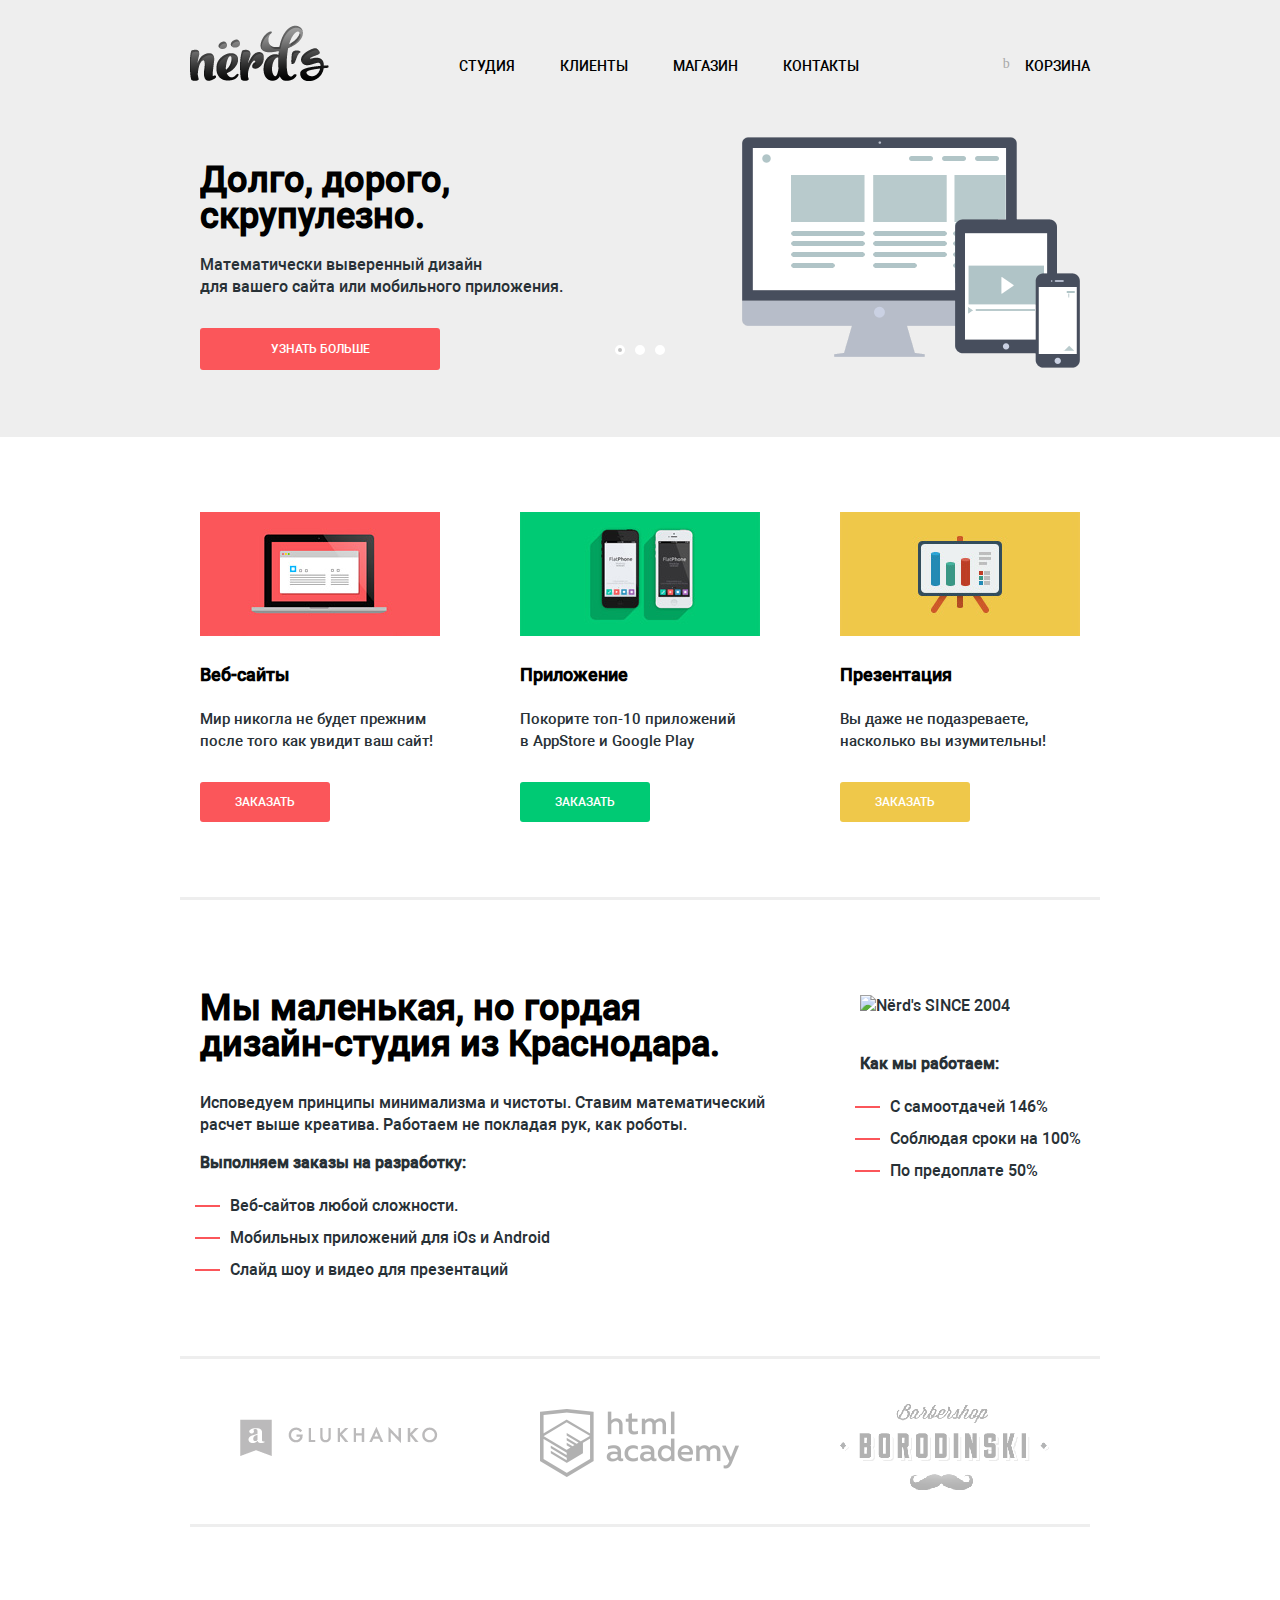
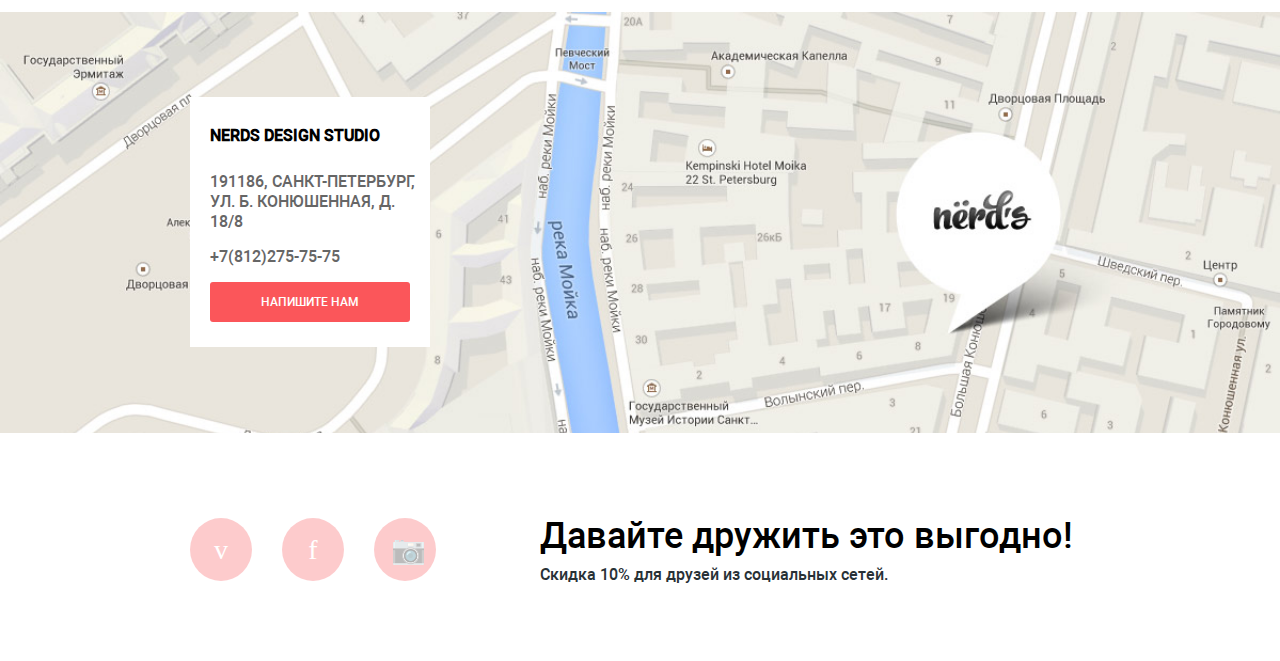
==== commit 55d3ad02: "финальная сдача проекта" ====
--- a/index.html
+++ b/index.html
@@ -1,18 +1,14 @@
 <!DOCTYPE html>
 <html lang="ru">
-
 <head>
   <meta charset="utf-8">
   <title>Nerds</title>
-  <link href='https://fonts.googleapis.com/css?family=Roboto:400,500,700,300&subset=latin,cyrillic' rel='stylesheet' type='text/css'>
-  <link href="ccs/normalize.css" rel="stylesheet">
+  <link href="css/normalize.css" rel="stylesheet">
   <link href="css/style.min.css" rel="stylesheet">
-<!--  <link href="css/style.css" rel="stylesheet">-->
 </head>
-
 <body>
   <header class="menu-header">
-    <div class="container cf">
+    <div class="container">
       <!--Навигация: Логотип - он же ссыылка на главную страницу-->
       <div class="logo">
         <a href="index.html"><img src="img/logo-header.png" width="139" height="56" alt="Дизайн Студия<Nёrd's>"></a>
@@ -44,21 +40,19 @@
         <label for="btn-3"></label>
       </div>
       <div class="slides">
-        <div class="slide">
+        <div class="slide slide-1">
           <div class="slide-text">
             <div class="slide-title">
-              <h2>Долго, дорого,<br> скрупулезно.</h2></div>
-            <p>Математически выверенный дизайн
-              <br>для вашего сайта или мобильного приложения.</p>
+              <h2>Долго, дорого, скрупулезно.</h2></div>
+            <p>Математически выверенный дизайн<br> для вашего сайта или мобильного приложения.</p>
             <a class="btn" href="#">Узнать больше</a>
           </div>
         </div>
         <div class="slide">
           <div class="slide-text">
             <div class="slide-title">
-              <h2>Любите ли вы математику,<br> как любим ее мы?</h2></div>
-            <p>Нашим дизайнерам мы удаляем нейроны, ответственные
-              <br>за креатив, чтобы дать им возможность все просчитать.</p>
+              <h2>Любите ли вы математику, как любим ее мы?</h2></div>
+            <p>Нашим дизайнерам мы удаляем нейроны, ответственные, за креатив, чтобы дать им возможность все просчитать.</p>
             <a class="btn" href="#">Узнать больше</a>
           </div>
         </div>
@@ -76,7 +70,7 @@
   <main class="main-content">
     <div class="container">
       <!--Features: Веб-сайты - Приложение - Презентации-->
-      <article class="features cf">
+      <article class="features clearfix">
         <!--Features: Веб-сайты-->
         <section class="features-box">
           <div class="web">
@@ -84,7 +78,7 @@
             <h3>Веб-сайты</h3>
             <p>Мир никогла не будет прежним
               <br>после того как увидит ваш сайт!</p>
-            <button class="btn shop-now1">Заказать</button>
+            <a href="#" class="btn shop-now1">Заказать</a>
           </div>
         </section>
         <!--Features: Приложение-->
@@ -94,7 +88,7 @@
             <h3>Приложение</h3>
             <p>Покорите топ-10 приложений
               <br>в AppStore и Google Play</p>
-            <button class="btn shop-now2">Заказать</button>
+            <a href="#" class="btn shop-now2">Заказать</a>
           </section>
         </div>
         <!--Features: Презентации-->
@@ -102,14 +96,14 @@
           <div class="present">
             <img src="img/imgyellow.jpg" width="240" height="124" alt="present">
             <h3>Презентация</h3>
-            <p>Выдаже не подазреваете,
+            <p>Вы даже не подазреваете,
               <br>насколько вы изумительны!</p>
-            <button class="btn shop-now3">Заказать</button>
+            <a href="#" class="btn shop-now3">Заказать</a>
           </div>
         </section>
       </article>
     </div>
-    <article class="about-us cf">
+    <article class="about-us clearfix">
       <!--Промо: левый блок-->
       <section class="about-us-left">
         <h2>Мы маленькая, но гордая<br>дизайн-студия из Краснодара.</h2>
@@ -138,15 +132,15 @@
       </section>
     </article>
     <!--Партнеры: блок партнерских ссылок     -->
-    <article class="partners cf">
+    <article class="partners clearfix">
       <section class="partners-items-1">
-        <a href="#"><img src="img/gluhanko.jpg" width="198" height="37" alt="GLUKHANKO"></a>
+        <a href="#"><img src="img/glukhanko.png" width="198" height="37" alt="GLUKHANKO"></a>
       </section>
       <section class="partners-items-2">
-        <a href="https://htmlacademy.ru"><img src="img/htmlac.jpg" width="199" height="68" alt="HTMLAcademy"></a>
+        <a href="#"><img src="img/htmlacademy.png" width="199" height="68" alt="HTMLAcademy"></a>
       </section>
       <section class="partners-items-3">
-        <a href="#"><img src="img/borod.jpg" width="209" height="86" alt="Barbershop BORODINSKI"></a>
+        <a href="#"><img src="img/borodinski.png" width="209" height="86" alt="Barbershop BORODINSKI"></a>
       </section>
     </article>
   </main>
@@ -159,14 +153,14 @@
         <p class="adress">191186, Санкт-петербург,
           <br> ул. Б. Конюшенная, д. 18/8</p>
         <p class="phone">+7(812)275-75-75</p>
-        <a class="send-us" href="form.html">Напишите нам</a>
+        <a class="send-us" href="feedback.html">Напишите нам</a>
       </div>
     </div>
-        <iframe src="https://www.google.com/maps/embed?pb=!1m18!1m12!1m3!1d1998.59894241237!2d30.320894615717364!3d59.93879686904838!2m3!1f0!2f0!3f0!3m2!1i1024!2i768!4f13.1!3m3!1m2!1s0x4696310fca5ba729%3A0xea9c53d4493c879f!2z0JHQvtC70YzRiNCw0Y8g0JrQvtC90Y7RiNC10L3QvdCw0Y8g0YPQuy4sIDE5LCDQodCw0L3QutGCLdCf0LXRgtC10YDQsdGD0YDQsywgMTkxMTg2!5e0!3m2!1sru!2sru!4v1455705166891" width="100%" height="415" frameborder="0" style="border:0" allowfullscreen></iframe>
+        <iframe src="https://www.google.com/maps/embed?pb=!1m18!1m12!1m3!1d1998.59894241237!2d30.320894615717364!3d59.93879686904838!2m3!1f0!2f0!3f0!3m2!1i1024!2i768!4f13.1!3m3!1m2!1s0x4696310fca5ba729%3A0xea9c53d4493c879f!2z0JHQvtC70YzRiNCw0Y8g0JrQvtC90Y7RiNC10L3QvdCw0Y8g0YPQuy4sIDE5LCDQodCw0L3QutGCLdclearfix0LXRgtC10YDQsdGD0YDQsywgMTkxMTg2!5e0!3m2!1sru!2sru!4v1455705166891" width="900" height="415" style="border:0" allowfullscreen></iframe>
   </article>
   <!--Подвал: Социальные сети    -->
   <footer class="footer">
-    <div class="container cf">
+    <div class="container">
       <div class="social">
         <a class="social-btn" href="https://vk.com/"><span class="icon-vk"></span>ВКонтакте</a>
         <a class="social-btn" href="https://www.facebook.com/"><span class="icon-facebook"></span>Фейсбук</a>
@@ -180,7 +174,7 @@
   </footer>
   <!--Всплывающая форма, для обратной связи-->
   <section class="block-form">
-    <form class="feed-back-form  cf" action="" method="post">
+    <form class="feed-back-form  clearfix" action="#" method="post">
       <label for="name">Ваше имя:</label>
       <label for="email">Ваше e-mail:</label>
       <input type="text" id="name" name="name" value="" placeholder="ПРЕДСТАВЬТЕСЬ, ПОЖАЛУЙСТА">
--- a/css/style.min.css
+++ b/css/style.min.css
@@ -1,5 +1,6 @@
+@font-face{font-family:Roboto;font-weight:500;src:url(../fonts/robotomedium.woff)}
 @font-face{font-weight:400;font-style:normal;font-family:"symbols-nerds";src:url(../fonts/symbols-nerds/symbols-nerds.woff) format("woff"),url(../fonts/symbols-nerds/symbols-nerds.woff2) format("woff2")}
-[class^="icon-"]::before,[class*=" icon-"]::before{display:inline-block;width:1em;margin-right:.2em;margin-left:.2em;font-weight:400;line-height:1em;font-family:"symbols-nerds";text-align:center;text-transform:none;text-decoration:inherit;font-style:normal;font-variant:normal;speak:none}
+[class^="icon-"]::before,[class*=" icon-"]::before{display:inline-block;vertical-align:top;width:1em;margin-right:.2em;margin-left:.2em;font-weight:400;line-height:-1em;font-family:"symbols-nerds";text-align:center;text-transform:none;text-decoration:inherit;font-style:normal;font-variant:normal;speak:none}
 .icon-basket::before{content:"\62"}
 .icon-facebook::before{content:"\66"}
 .icon-twitter::before{content:"\74"}
@@ -11,44 +12,46 @@
 .icon-check-off::before{content:"\2610"}
 .icon-check-on::before{content:"\2611"}
 .icon-instagramm::before{content:"📷"}
-.cf{content:"";display:table;clear:both}
+.clearfix:before,.clearfix:after{display:table;content:""}
+.clearfix:after{clear:both}
 ul{list-style:none}
 p,ul,li{margin:0;padding:0}
 a{text-decoration:none}
 img{max-width:100%;height:auto}
 .otl{outline:2px solid red}
-body{position:relative;font-family:"Roboto",Arial,Verdana,sans-serif;font-size:16px;line-height:22px;font-weight:medium;color:#283136;margin:0}
-h2{font-family:"Roboto",Arial,Verdana,sans-serif;font-size:36px;line-height:36px;font-weight:medium;color:#000}
-h3{font-family:"Roboto",Arial,Verdana,sans-serif;font-size:18px;line-height:30px;font-weight:medium;color:#000}
+body{position:relative;font-family:"Roboto",Arial,sans-serif;font-size:16px;line-height:22px;font-weight:medium;color:#283136;margin:0}
+h2{font-family:"Roboto",Arial,sans-serif;font-size:36px;line-height:36px;font-weight:medium;color:#000}
+h3{font-family:"Roboto",Arial,sans-serif;font-size:18px;line-height:30px;font-weight:medium;color:#000}
 .btn{font-size:12px;line-height:18px;cursor:pointer}
 .menu-header{width:100%;background-color:#eee}
-.menu-header .container{display:flex;justify-content:space-between;align-items:center;padding-bottom:40px}
+.menu-header .container{display:-webkit-box;display:-webkit-flex;display:-ms-flexbox;display:flex;-webkit-box-pack:justify;-webkit-justify-content:space-between;-ms-flex-pack:justify;justify-content:space-between;-webkit-box-align:center;-webkit-align-items:center;-ms-flex-align:center;align-items:center;padding-bottom:40px}
 .container{width:900px;margin:0 auto}
 .logo{width:150px;padding-top:25px}
 .top-navigation ul{padding-top:50px;font-size:0}
-.top-navigation a{display:inline-block;padding-bottom:5px;color:#000;font-size:14px;line-height:30px;font-weight:medium;font-family:"Roboto",Arial,Verdana,sans-serif;text-transform:uppercase}
+.top-navigation a{display:inline-block;vertical-align:top;padding-bottom:5px;color:#000;font-size:14px;line-height:30px;font-weight:medium;font-family:"Roboto",Arial,sans-serif;text-transform:uppercase}
 .top-navigation a:hover{color:#fb565a}
 .top-navigation a:active{color:#8f8f8f}
-.top-navigation li{display:inline-block;margin-right:40px;vertical-align:top}
+.top-navigation li{display:inline-block;vertical-align:top;margin-right:45px;vertical-align:top}
 .top-navigation li:last-child{margin-right:0}
 .top-navigation .active-item{box-shadow:0 2px 0 0 #fb565a}
 .user-block{max-width:150px;padding-top:50px}
-.basket{position:relative;display:inline-block;vertical-align:top;padding-bottom:5px;color:#000;font-size:14px;line-height:30px;font-weight:medium;font-family:"Roboto",Arial,Verdana,sans-serif;text-transform:uppercase}
+.basket{position:relative;padding-left:25px;display:inline-block;vertical-align:top;padding-bottom:5px;color:#000;font-size:14px;line-height:30px;font-weight:medium;font-family:"Roboto",Arial,sans-serif;text-transform:uppercase}
+.icon-basket{position:relative;top:-2px;left:-6px;opacity:.3}
 .user-block a:hover{color:#fb565a}
 .user-block a:active{color:#8f8f8f}
-.welcome h2{text-align:center;padding:30px 150px 90px;margin-left:35px;margin-bottom:68px;font-family:"Roboto",Arial,Verdana,sans-serif;font-size:40px;line-height:40px;font-weight:medium}
+.welcome h2{text-align:center;padding:30px 150px 90px;margin-left:35px;margin-bottom:68px;font-family:"Roboto",Arial,sans-serif;font-size:40px;line-height:40px;font-weight:medium}
 .header-slider{position:relative;width:880px;min-height:310px;margin:0 auto;overflow:hidden;clear:both}
-.slide{position:absolute;top:0;left:0;width:100%;min-height:310px;background-repeat:no-repeat;background-position:100% 10px;-webkit-transition:left .3s ease;-moz-transition:left .3s ease;transition:left .3s ease}
+.slide{position:absolute;top:0;left:0;width:100%;min-height:310px;background-repeat:no-repeat;background-position:100% 10px;-webkit-transition:left .3s ease;transition:left .3s ease}
 .slider input[type="radio"]{display:none}
 .slider-controls{position:absolute;bottom:70px;left:50%;z-index:10;width:200px;margin-left:-100px;text-align:center}
 .slider-controls label{display:inline-block;width:4px;height:4px;margin:0 3px;vertical-align:top;background:#fff;border:3px solid #fff;border-radius:50%;cursor:pointer}
-.slide-text{width:500px}
-.slide-title h2{font-family:"Roboto",Arial,Verdana,sans-serif;font-size:36px;line-height:36px;font-weight:medium;color:#000;margin:0;padding:35px 0 20px}
-.slide p{font-family:"Roboto",Arial,Verdana,sans-serif;font-size:16px;line-height:22px;font-weight:medium;color:#283136;padding-bottom:30px}
+.slide-text{width:470px}
+.slide-title h2{font-family:"Roboto",Arial,sans-serif;font-size:36px;line-height:36px;font-weight:medium;color:#000;margin:0;padding:35px 0 20px}
+.slide p{font-family:"Roboto",Arial,sans-serif;font-size:16px;line-height:22px;font-weight:medium;color:#283136;padding-bottom:30px}
 .slide .btn{display:block;width:220px;padding:12px 10px;font-weight:medium;font-size:12px;text-align:center;color:#fff;text-transform:uppercase;text-decoration:none;background:#fb565a;border-radius:3px}
 .slide .btn:hover{background-color:#d6494d}
 .slide .btn:active{background-color:#b63538}
-.slide:nth-child(1){background-image:url(../img/slider-img-1.png)}
+.slide:nth-child(1){background-image:url(../img/komp.png)}
 .slide:nth-child(2){background-image:url(../img/calc.png)}
 .slide:nth-child(3){background:url(../img/robot.png) 100% -10px no-repeat}
 #btn-1:checked ~ .slides .slide:nth-child(1){left:0}
@@ -61,35 +64,35 @@
 #btn-3:checked ~ .slides .slide:nth-child(3){left:0}
 #btn-1:checked ~ .slider-controls label[for="btn-1"],#btn-2:checked ~ .slider-controls label[for="btn-2"],#btn-3:checked ~ .slider-controls label[for="btn-3"]{background:#c1c1c1}
 .features{width:900px;margin:0 auto;padding-top:75px;padding-bottom:75px}
-.features p{font-family:"Roboto",Arial,Verdana,sans-serif;font-size:15px;line-height:22px;font-weight:medium;color:#283136}
-.features h3{font-family:"Roboto",Arial,Verdana,sans-serif;font-size:18px;line-height:30px;font-weight:medium;color:#000}
+.features p{font-family:"Roboto",Arial,sans-serif;font-size:15px;line-height:22px;font-weight:medium;color:#283136}
+.features h3{font-family:"Roboto",Arial,sans-serif;font-size:18px;line-height:30px;font-weight:medium;color:#000}
 .web{float:left;width:240px;margin-right:80px;padding-left:10px}
-.shop-now1{display:inline-block;width:130px;min-height:40px;margin-top:30px;background-color:#fb565a;color:#fff;border:none;border-radius:3px;text-transform:uppercase}
+.shop-now1{display:inline-block;text-align:center;vertical-align:top;line-height:40px;width:130px;min-height:40px;margin-top:30px;background-color:#fb565a;color:#fff;border:none;border-radius:3px;text-transform:uppercase}
 .shop-now1:hover{background-color:#d6494d}
 .shop-now1:active{background-color:#b63538}
 .mobile{float:left;width:240px;margin-right:80px}
-.shop-now2{display:inline-block;width:130px;min-height:40px;margin-top:30px;background-color:#00ca74;color:#fff;border:none;border-radius:3px;text-transform:uppercase}
+.shop-now2{display:inline-block;text-align:center;vertical-align:top;line-height:40px;width:130px;min-height:40px;margin-top:30px;background-color:#00ca74;color:#fff;border:none;border-radius:3px;text-transform:uppercase}
 .shop-now2:hover{background-color:#01a25e}
 .shop-now2:active{background-color:#009053}
 .present{float:left;width:240px}
-.shop-now3{display:inline-block;width:130px;min-height:40px;margin-top:30px;background-color:#efc84a;color:#fff;border:none;border-radius:3px;text-transform:uppercase}
+.shop-now3{display:inline-block;text-align:center;line-height:40px;vertical-align:top;width:130px;min-height:40px;margin-top:30px;background-color:#efc84a;color:#fff;border:none;border-radius:3px;text-transform:uppercase}
 .shop-now3:hover{background-color:#d6ae2c}
 .shop-now3:active{background-color:#c09b24}
 .about-us{width:900px;margin:0 auto;padding:60px 10px 70px;border-bottom:3px solid #eee;border-top:3px solid #eee}
 .about-us-left{float:left;width:620px;padding-left:10px}
-.about-us-left p{display:block;font-family:"Roboto",Arial,Verdana,sans-serif;font-size:16px;line-height:22px;font-weight:medium;color:#283136}
-.about-us-left li{display:block;font-family:"Roboto",Arial,Verdana,sans-serif;font-size:16px;line-height:22px;font-weight:medium;color:#283136;padding:5px 0}
+.about-us-left p{display:block;font-family:"Roboto",Arial,sans-serif;font-size:16px;line-height:22px;font-weight:medium;color:#283136}
+.about-us-left li{display:block;font-family:"Roboto",Arial,sans-serif;font-size:16px;line-height:22px;font-weight:medium;color:#283136;padding:5px 0}
 .about-us-right{float:right;width:230px}
 .about-us-right img{margin:35px 0 20px}
-.about-us-right h3{font-family:"Roboto",Arial,Verdana,sans-serif;font-size:16px;line-height:22px;font-weight:medium;color:#283136}
-.about-us-right .sinse{display:block;font-family:"Roboto",Arial,Verdana,sans-serif;font-size:16px;line-height:22px;font-weight:medium;color:#283136;padding:60px 0 5px 30px;padding-bottom:8px}
-.about-us-right li{font-family:"Roboto",Arial,Verdana,sans-serif;font-size:16px;line-height:22px;font-weight:medium;color:#283136;padding:5px 0}
+.about-us-right h3{font-family:"Roboto",Arial,sans-serif;font-size:16px;line-height:22px;font-weight:medium;color:#283136}
+.about-us-right .sinse{display:block;font-family:"Roboto",Arial,sans-serif;font-size:16px;line-height:22px;font-weight:medium;color:#283136;padding:60px 0 5px 30px;padding-bottom:8px}
+.about-us-right li{font-family:"Roboto",Arial,sans-serif;font-size:16px;line-height:22px;font-weight:medium;color:#283136;padding:5px 0}
 .about-us li{position:relative;padding-left:30px}
-.about-us-left h3{font-family:"Roboto",Arial,Verdana,sans-serif;font-size:16px;line-height:22px;font-weight:medium;color:#283136}
+.about-us-left h3{font-family:"Roboto",Arial,sans-serif;font-size:16px;line-height:22px;font-weight:medium;color:#283136}
 .about-us-right li:before{position:absolute;content:"";top:15px;right:210px;width:25px;height:2px;background-color:#fb565a}
 .about-us-left li:before{position:absolute;content:"";top:15px;left:-5px;width:25px;height:2px;background-color:#fb565a}
 .partners{position:relative;width:900px;margin:0 auto;min-height:165px;border-bottom:3px solid #eee;margin-bottom:85px}
-.partners-items-1{position:absolute;top:60px;left:50px;display:inline-block;width:300px}
+.partners-items-1{position:absolute;top:60px;left:50px;display:inline-block;vertical-align:top;width:300px}
 .partners-items-1 a img{opacity:.3}
 .partners-items-1 a img:hover{opacity:1}
 .partners-items-2{position:absolute;width:300px;top:50px;left:350px}
@@ -106,15 +109,15 @@
 .range-controls{position:relative;height:41px;padding-top:39px;padding-right:20px;padding-left:20px;margin-bottom:15px;border-radius:5px;background:#f1f1f1}
 .range-controls .scale{height:2px;background:#d7dcde}
 .range-controls .bar{width:70%;height:2px;background:#00ca74}
-.range-controls .toggle{position:absolute;top:30px;left:0;width:4px;height:4px;cursor:pointer;border:8px solid #fff;border-radius:50%;background:#ababab;box-shadow:0 2px 1px 0 #cfcfcf}
+.range-controls .toggle{position:absolute;top:30px;left:0;width:4px;height:4px;cursor:pointer;border:8px solid #fff;border-radius:50%;background:#ababab;box-shadow:0 2px 1px 0}
 .range-controls .toggle-min{left:50px}
 .range-controls .toggle-max{left:110px}
 .price-controls{font-size:0}
-.price-controls label{font-size:16px;display:inline-block;width:50%}
+.price-controls label{font-size:16px;display:inline-block;vertical-align:top;width:50%}
 .max-price{text-align:right}
-.price-controls input{font-family:"Roboto",Arial,Verdana,sans-serif;font-size:16px;line-height:22px;font-weight:medium;width:60px;margin-left:10px;padding:8px 10px;text-align:center;color:#283136;border:none;border-radius:5px;outline:none;background:#f1f1f1}
+.price-controls input{font-family:"Roboto",Arial,sans-serif;font-size:16px;line-height:22px;font-weight:medium;width:60px;margin-left:10px;padding:8px 10px;text-align:center;color:#283136;border:none;border-radius:5px;outline:none;background:#f1f1f1}
 .grid{margin-bottom:40px}
-.filter h3{font-size:18px;line-height:30px;font-weight:medium;font-family:"Roboto",Arial,Verdana,sans-serif;color:#000;text-transform:uppercase;padding-bottom:20px;margin:0}
+.filter h3{font-size:18px;line-height:30px;font-weight:medium;font-family:"Roboto",Arial,sans-serif;color:#000;text-transform:uppercase;padding-bottom:20px;margin:0}
 input[type="radio"]{display:none}
 input[type="radio"] + label{display:block;margin-bottom:20px;font-size:16px;line-height:20px;padding-left:45px;font-weight:medium;color:#283136;position:relative;cursor:pointer}
 input[type="radio"] + label:hover{color:#000}
@@ -130,52 +133,55 @@
 input[type="checkbox"] + label::before{content:"\2610";position:absolute;top:0;left:0;width:10px;height:10px;font-size:24px;color:#c1c1c1;font-family:"symbols-nerds"}
 input[type="checkbox"]:hover + label::before{color:#b5b5b5}
 input[type="checkbox"]:checked + label::before{content:"\2611"}
-.btn-show{width:150px;height:35px;background-color:#f1f1f1;border-radius:5px;font-size:12px;line-height:18px;font-weight:medium;font-family:"Roboto",Arial,Verdana,sans-serif;color:#000;border:none;margin-top:25px;cursor:pointer;text-transform:uppercase}
+.btn-show{width:150px;height:35px;background-color:#f1f1f1;border-radius:5px;font-size:12px;line-height:18px;font-weight:medium;font-family:"Roboto",Arial,sans-serif;color:#000;border:none;margin-top:25px;cursor:pointer;text-transform:uppercase}
 .btn-show:hover{background-color:#e5e5e5}
 .btn-show:active{background-color:#d5d5d5}
 .content-catalog{width:580px;float:right}
 .sort-main{position:relative}
-.sort-main span{display:inline-block;margin-right:40px;font-size:12px;font-weight:18px;font-family:"Roboto",Arial,Verdana,sans-serif;font-weight:medium;text-transform:uppercase;color:#283136}
-.sort-main a{display:inline-block;margin-right:40px;font-size:12px;font-weight:18px;font-family:"Roboto",Arial,Verdana,sans-serif;font-weight:medium;color:#283136;opacity:.3;border-bottom:1px dotted #00ca74;text-transform:uppercase}
+.sort-main span{display:inline-block;vertical-align:top;margin-right:40px;font-size:12px;font-weight:18px;font-family:"Roboto",Arial,sans-serif;font-weight:medium;text-transform:uppercase;color:#283136}
+.sort-main a{display:inline-block;vertical-align:top;margin-right:40px;font-size:12px;font-weight:18px;font-family:"Roboto",Arial,sans-serif;font-weight:medium;color:#283136;opacity:.3;border-bottom:1px dotted #00ca74;text-transform:uppercase}
 .sort-main a:hover{opacity:1;border-bottom:1px solid #00ca74}
 .sort-main a:active{opacity:1;border-bottom:none}
-.btn-descending span{position:absolute;top:4px;right:5px;display:inline-block;font-size:23px;color:#000;opacity:.3;width:15px;height:15px}
+.btn-descending span{position:absolute;top:4px;right:5px;display:inline-block;vertical-align:top;font-size:23px;color:#000;opacity:.3;width:15px;height:15px}
 .btn-descending span:hover{opacity:1}
 .btn-descending span:active{opacity:1;color:#00ca74}
-.btn-ascending span{position:absolute;top:4px;right:-10px;display:inline-block;font-size:23px;color:#000;opacity:.3;width:15px;height:15px}
+.btn-ascending span{position:absolute;top:4px;right:-10px;display:inline-block;vertical-align:top;font-size:23px;color:#000;opacity:.3;width:15px;height:15px}
 .btn-ascending span:hover{opacity:1}
-.btn-ascending span:active{opacity:1;color:color: #00ca74}
+.btn-ascending span:active{opacity:1;color:#00ca74}
 .catalog-item{position:relative;float:left;margin-right:80px;margin-bottom:80px;cursor:pointer}
 .catalog-item:nth-child(2n){margin-right:0}
 .catalog-item:hover .roof{background:#797979}
 .roof{padding:4px 0 4px 10px;background:#f1f1f1;border-radius:5px 5px 0 0}
-.hole{display:inline-block;width:9px;height:9px;background-color:#fff;border-radius:50%}
+.hole{display:inline-block;vertical-align:middle;width:9px;height:9px;background-color:#fff;border-radius:50%}
 .item-hover{position:absolute;left:20px;top:50px;width:200px;height:200px;background-color:#fff;opacity:0}
 .catalog-item:hover .item-hover{opacity:1}
-.item-hover h3{padding:10px;margin:20px 0 5px 50px;font-size:18px;line-height:30px;font-family:"Roboto",Arial,Verdana,sans-serif;color:#000;text-transform:uppercase}
-.item-hover p{display:inline-block;width:160px;height:40px;padding:5px;margin-left:30px;font-size:14px;line-height:18px;font-weight:medium;font-family:"Roboto",Arial,Verdana,sans-serif;color:#283136}
-.buy{margin:20px 15px 15px 30px;display:inline-block;width:140px;min-height:40px;background-color:#fb565a;color:#fff;border:none;border-radius:3px;cursor:pointer}
+.item-hover h3{padding:10px;margin:20px 0 5px 50px;font-size:18px;line-height:30px;font-family:"Roboto",Arial,sans-serif;color:#000;text-transform:uppercase}
+.item-hover p{display:inline-block;vertical-align:top;width:160px;height:40px;padding:5px;margin-left:30px;font-size:14px;line-height:18px;font-weight:medium;font-family:"Roboto",Arial,sans-serif;color:#283136}
+.buy{margin:20px 15px 15px 30px;display:inline-block;vertical-align:top;width:140px;min-height:40px;background-color:#fb565a;color:#fff;border:none;border-radius:3px;cursor:pointer}
 .buy:hover{background-color:#d6494d}
 .buy:active{background-color:#b63538}
-.btn-pg{display:inline-block;vertical-align:top;text-align:center;text-decoration:none;border:3px solid #f1f1f1;background-color:#f1f1f1;color:#000;margin-bottom:80px;margin-right:16px;padding:12px 18px;border-radius:3px;font-family:"Roboto",Arial,Verdana,sans-serif;font-size:12px;line-height:18px;font-weight:medium;text-transform:uppercase}
+.btn-pg{display:inline-block;vertical-align:top;text-align:center;text-decoration:none;border:3px solid #f1f1f1;background-color:#f1f1f1;color:#000;margin-bottom:80px;margin-right:16px;padding:12px 18px;border-radius:3px;font-family:"Roboto",Arial,sans-serif;font-size:12px;line-height:18px;font-weight:medium;text-transform:uppercase}
 .btn-pg:hover{background-color:#e5e5e5}
 .btn-pg:active{background-color:#d5d5d5}
 .btn-pg-active{background-color:#fff}
-.map{width:100%;background:url(../img/map.jpg) no-repeat;min-height:415px;margin-bottom:10px;background-size:cover}
+.map{width:100%;background:#e9e5dc url(../img/map.jpg) no-repeat;min-height:415px;margin-bottom:10px;background-size:cover}
 .map .container{position:relative}
+.map iframe{width:100%}
 .feat-back{position:absolute;left:0;top:85px;width:240px;min-height:250px;background-color:#fff}
-.feat-back h1{padding:14px 0 5px 20px;font-size:16px;line-height:30px;font-family:"Roboto",Arial,Verdana,sans-serif;font-weight:medium;color:#000;text-transform:uppercase}
-.adress{padding:5px 0 10px 20px;display:inline-block;font-size:16px;line-height:20px;font-family:"Roboto",Arial,Verdana,sans-serif;color:#666;text-transform:uppercase}
-.phone{padding:5px 0 15px 20px;display:inline-block;font-size:16px;line-height:20px;font-family:"Roboto",Arial,Verdana,sans-serif;color:#666;text-transform:uppercase}
-.send-us{margin:0 20px 15px;display:inline-block;width:200px;min-height:40px;background-color:#fb565a;color:#fff;border:none;border-radius:3px;font-size:12px;line-height:40px;font-weight:medium;font-family:"Roboto",Arial,Verdana,sans-serif;text-align:center;vertical-align:top;text-decoration:none;text-transform:uppercase;cursor:pointer}
+.feat-back h1{padding:14px 0 5px 20px;font-size:16px;line-height:30px;font-family:"Roboto",Arial,sans-serif;font-weight:medium;color:#000;text-transform:uppercase}
+.adress{padding:5px 0 10px 20px;display:inline-block;vertical-align:top;font-size:16px;line-height:20px;font-family:"Roboto",Arial,sans-serif;color:#666;text-transform:uppercase}
+.phone{padding:5px 0 15px 20px;display:inline-block;vertical-align:top;font-size:16px;line-height:20px;font-family:"Roboto",Arial,sans-serif;color:#666;text-transform:uppercase}
+.send-us{margin:0 20px 15px;display:inline-block;width:200px;min-height:40px;background-color:#fb565a;color:#fff;border:none;border-radius:3px;font-size:12px;line-height:40px;font-weight:medium;font-family:"Roboto",Arial,sans-serif;text-align:center;vertical-align:top;text-decoration:none;text-transform:uppercase;cursor:pointer}
 .send-us:hover{background-color:#d6494d}
 .send-us:active{background-color:#b63538}
 .footer{padding:75px 0}
-.footer .container{display:flex;justify-content:space-between}
-.info p{font-size:16px;line-height:22px;font-weight:medium;font-family:"Roboto",Arial,Verdana,sans-serif;color:#283136}
-.info .add-friends{padding-bottom:10px;font-size:36px;line-height:36px;font-weight:medium;font-family:"Roboto",Arial,Verdana,sans-serif;color:#000}
-.social-btn{display:inline-block;position:relative;text-align:center;width:62px;height:63px;background-color:#fb565a;font-size:0;border-radius:50%;vertical-align:top;margin-right:30px;color:#fff;opacity:.3}
-.social-btn span{font-size:28px;line-height:63px;color:#fff;text-align:center}
+.footer .container{display:-webkit-box;display:-webkit-flex;display:-ms-flexbox;display:flex;-webkit-box-pack:justify;-webkit-justify-content:space-between;-ms-flex-pack:justify;justify-content:space-between}
+.info{width:550px}
+.info p{font-size:16px;line-height:22px;font-weight:medium;font-family:"Roboto",Arial,sans-serif;color:#283136}
+.info .add-friends{padding-bottom:10px;font-size:36px;line-height:36px;font-weight:medium;font-family:"Roboto",Arial,sans-serif;color:#000}
+.social{display:-webkit-box;display:-webkit-flex;display:-ms-flexbox;display:flex}
+.social-btn{display:-webkit-box;display:-webkit-flex;display:-ms-flexbox;display:flex;-webkit-box-align:center;-webkit-align-items:center;-ms-flex-align:center;align-items:center;-webkit-box-pack:center;-webkit-justify-content:center;-ms-flex-pack:center;justify-content:center;-webkit-align-content:center;-ms-flex-line-pack:center;align-content:center;position:relative;width:62px;height:63px;background-color:#fb565a;font-size:0;border-radius:50%;margin-right:30px;line-height:63px;color:#fff;opacity:.3}
+.social-btn span{font-size:28px;color:#fff;text-align:center;margin:auto}
 .social a:hover{opacity:1;background-color:#d6494d}
 .block-form{display:none;width:630px}
 @-webkit-keyframes login-open {
@@ -185,21 +191,21 @@
 100%{-webkit-transform:translateY(0)}
 }
 @keyframes login-open {
-0%{transform:translateY(-2000px)}
-70%{transform:translateY(30px)}
-90%{transform:translateY(-10px)}
-100%{transform:translateY(0)}
+0%{-webkit-transform:translateY(-2000px);transform:translateY(-2000px)}
+70%{-webkit-transform:translateY(30px);transform:translateY(30px)}
+90%{-webkit-transform:translateY(-10px);transform:translateY(-10px)}
+100%{-webkit-transform:translateY(0);transform:translateY(0)}
 }
 .block-form-show{display:block;position:fixed;top:90px;left:calc(50% - 315px);-webkit-animation:login-open .4s;animation:login-open .4s}
-.feed-back-form{position:relative;font-size:0;padding:70px 90px 50px 80px;background-color:#fff;box-shadow:0 20px 40px 0 rgba(0,1,1,.75)}
+.feed-back-form{position:relative;font-size:0;padding:70px 80px 50px;background-color:#fff;box-shadow:0 20px 40px 0 rgba(0,1,1,.75)}
 .feed-back-form input[type="text"],.feed-back-form input[type="email"],.feed-back-form textarea{font-weight:medium;font-family:"Roboto",sans-serif;text-transform:uppercase;font-size:12px;line-height:18px;color:#000;border:2px solid #d7dcde;border-radius:3px;resize:none}
 .feed-back-form input[type="text"]:hover,.feed-back-form input[type="email"]:hover,.feed-back-form textarea:hover{border:2px solid #a2a9ac}
 .feed-back-form input[type="text"]:focus,.feed-back-form input[type="email"]:focus,.feed-back-form textarea:focus{border:2px solid #56bffb}
-.feed-back-form input[type="text"],.feed-back-form input[type="email"]{display:inline-block;width:209px;height:37px;padding-left:10px;margin-right:22px;margin-bottom:20px}
+.feed-back-form input[type="text"],.feed-back-form input[type="email"]{display:inline-block;vertical-align:top;width:209px;height:37px;padding-left:10px;margin-right:22px;margin-bottom:20px}
 .feed-back-form input[type="email"]{margin-right:0}
-.feed-back-form label{font-family:"Roboto",sans-serif;font-size:16px;line-height:18px;font-weight:medium;display:inline-block;width:224px;margin-right:20px}
+.feed-back-form label{font-family:"Roboto",sans-serif;font-size:16px;line-height:18px;font-weight:medium;display:inline-block;vertical-align:top;width:224px;margin-right:20px}
 .feed-back-form label:nth-child(2){margin-right:0}
-.message-field{padding-left:10px;width:460px;margin-bottom:50px}
+.message-field{padding-left:10px;width:453px;margin-bottom:50px;padding-top:10px}
 .form-btn{text-align:center;width:100%;height:38px;color:#fff;border:none;background-color:#fb565a;border-radius:3px;text-transform:uppercase;cursor:pointer}
 .form-btn:hover{background-color:#d6494d}
 .form-btn:active{background-color:#b63538}
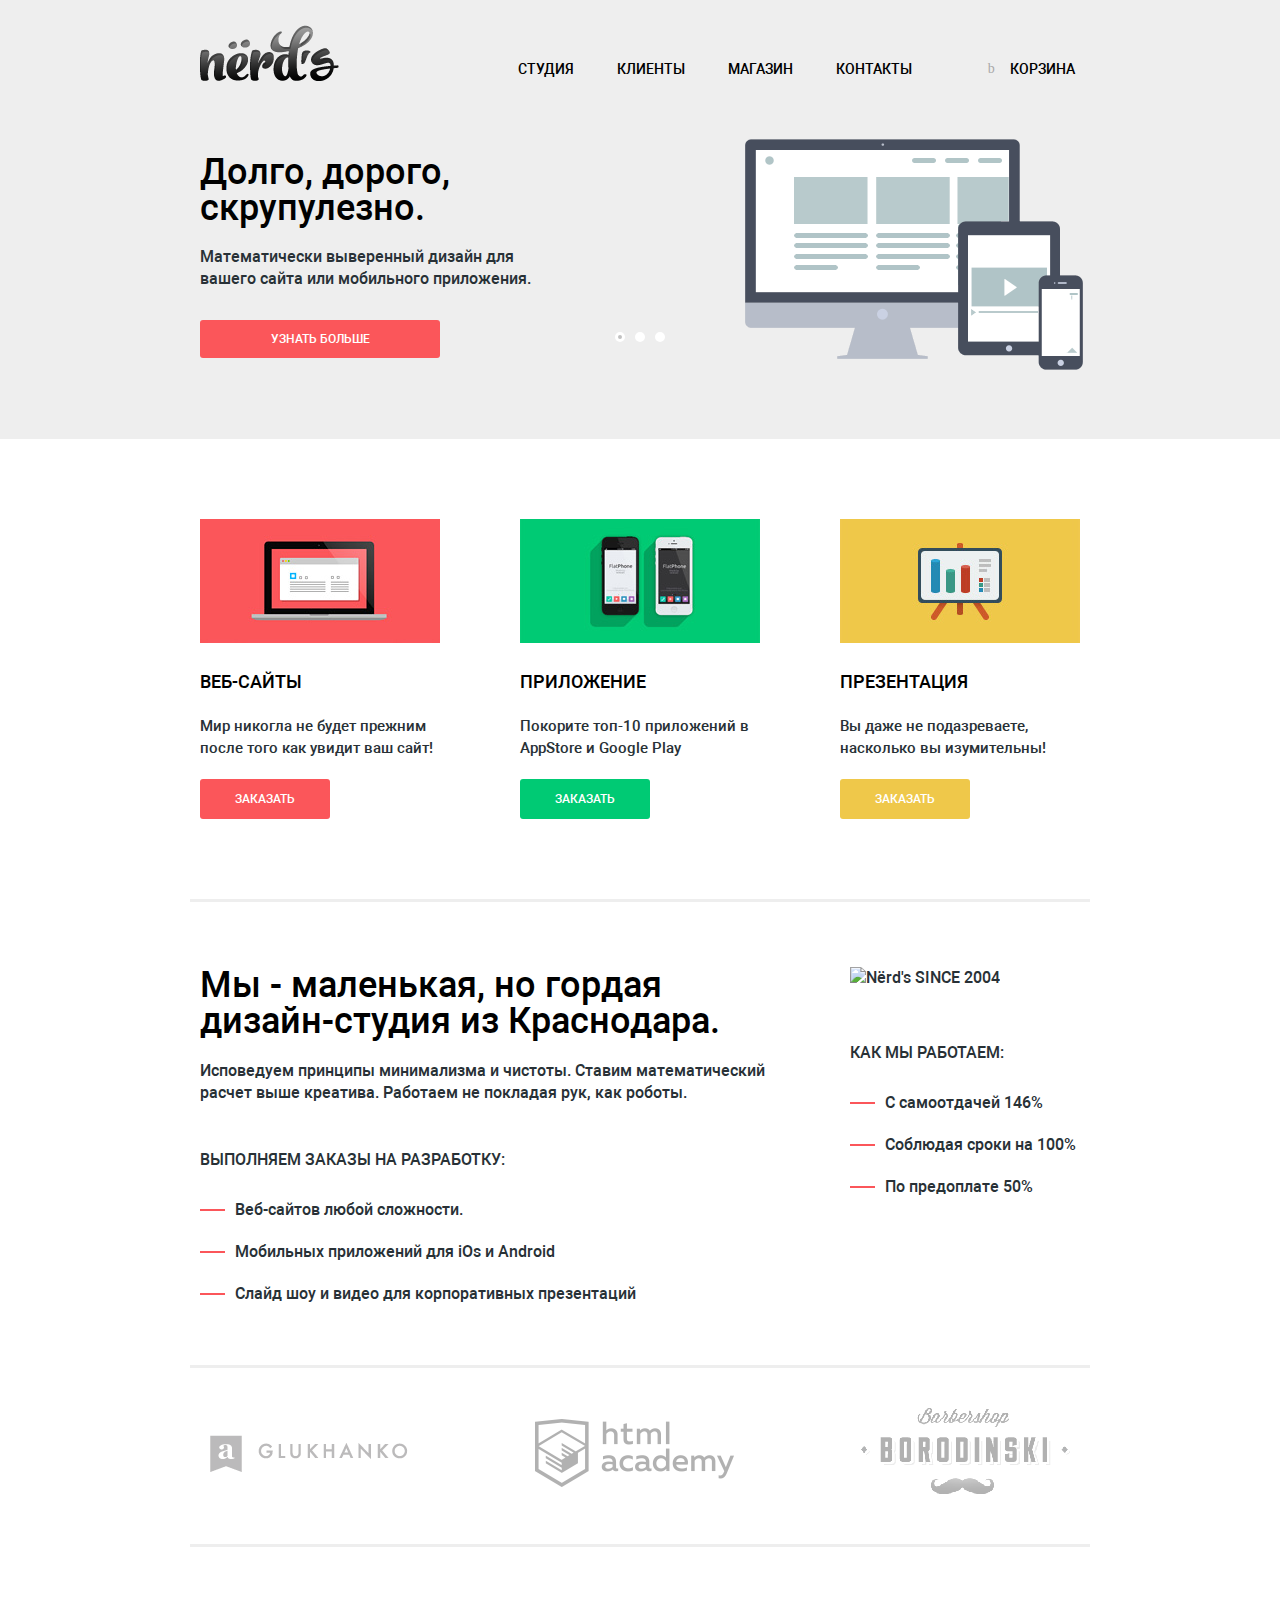
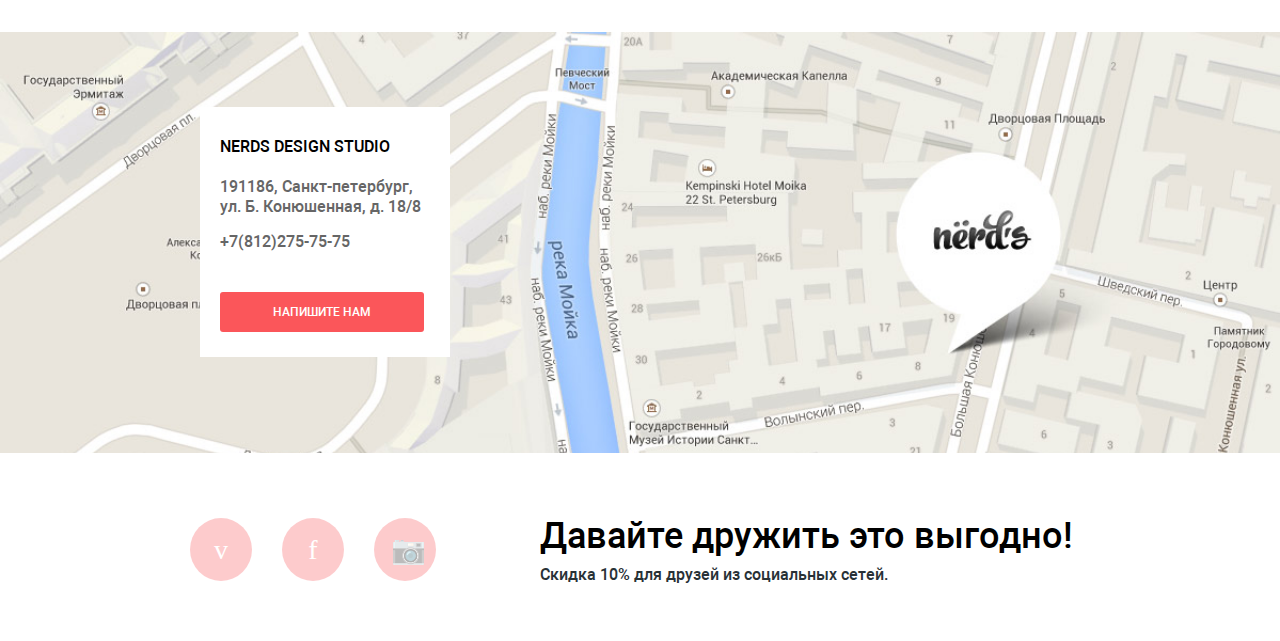
==== commit 70246aa4: "ФИНАЛ : проект NERDS" ====
--- a/index.html
+++ b/index.html
@@ -28,9 +28,7 @@
                 Корзина
         </a>
       </div>
-    </div>
-    <!--Слайд: Переключатель-->
-    <div class="header-slider">
+          <div class="header-slider">
       <input type="radio" id="btn-1" name="info-slide" checked>
       <input type="radio" id="btn-2" name="info-slide">
       <input type="radio" id="btn-3" name="info-slide">
@@ -40,11 +38,12 @@
         <label for="btn-3"></label>
       </div>
       <div class="slides">
-        <div class="slide slide-1">
+        <div class="slide">
           <div class="slide-text">
             <div class="slide-title">
               <h2>Долго, дорого, скрупулезно.</h2></div>
-            <p>Математически выверенный дизайн<br> для вашего сайта или мобильного приложения.</p>
+              <!--добавил ширину для параграфа, чтобы было без <br>, но сейчас не совсем по макету-->
+            <p>Математически выверенный дизайн для вашего сайта или мобильного приложения.</p>
             <a class="btn" href="#">Узнать больше</a>
           </div>
         </div>
@@ -66,6 +65,9 @@
         </div>
       </div>
     </div>
+    </div>
+    <!--Слайд: Переключатель-->
+
   </header>
   <main class="main-content">
     <div class="container">
@@ -76,8 +78,7 @@
           <div class="web">
             <img src="img/imgred.jpg" width="240" height="124" alt="web-site">
             <h3>Веб-сайты</h3>
-            <p>Мир никогла не будет прежним
-              <br>после того как увидит ваш сайт!</p>
+            <p>Мир никогла не будет прежним после того как увидит ваш сайт!</p>
             <a href="#" class="btn shop-now1">Заказать</a>
           </div>
         </section>
@@ -86,8 +87,7 @@
           <section class="features-box">
             <img src="img/imggreen.jpg" width="240" height="124" alt="mobile-app">
             <h3>Приложение</h3>
-            <p>Покорите топ-10 приложений
-              <br>в AppStore и Google Play</p>
+            <p>Покорите топ-10 приложений в AppStore и Google Play</p>
             <a href="#" class="btn shop-now2">Заказать</a>
           </section>
         </div>
@@ -96,25 +96,23 @@
           <div class="present">
             <img src="img/imgyellow.jpg" width="240" height="124" alt="present">
             <h3>Презентация</h3>
-            <p>Вы даже не подазреваете,
-              <br>насколько вы изумительны!</p>
+            <p>Вы даже не подазреваете, насколько вы изумительны!</p>
             <a href="#" class="btn shop-now3">Заказать</a>
           </div>
         </section>
       </article>
-    </div>
+
     <article class="about-us clearfix">
       <!--Промо: левый блок-->
       <section class="about-us-left">
-        <h2>Мы маленькая, но гордая<br>дизайн-студия из Краснодара.</h2>
-        <p>Исповедуем принципы минимализма и чистоты. Ставим математический
-          <br> расчет выше креатива. Работаем не покладая рук, как роботы.</p>
+        <h2>Мы - маленькая, но гордая дизайн-студия из Краснодара.</h2>
+        <p>Исповедуем принципы минимализма и чистоты. Ставим математический расчет выше креатива. Работаем не покладая рук, как роботы.</p>
         <div class="orders">
           <h3>Выполняем заказы на разработку:</h3>
           <ul>
             <li>Веб-сайтов любой сложности.</li>
             <li>Мобильных приложений для iOs и Android</li>
-            <li>Слайд шоу и видео для презентаций</li>
+            <li>Слайд шоу и видео для корпоративных презентаций</li>
           </ul>
         </div>
       </section>
@@ -132,17 +130,14 @@
       </section>
     </article>
     <!--Партнеры: блок партнерских ссылок     -->
-    <article class="partners clearfix">
-      <section class="partners-items-1">
+    <article class="partners">
         <a href="#"><img src="img/glukhanko.png" width="198" height="37" alt="GLUKHANKO"></a>
-      </section>
-      <section class="partners-items-2">
+
         <a href="#"><img src="img/htmlacademy.png" width="199" height="68" alt="HTMLAcademy"></a>
-      </section>
-      <section class="partners-items-3">
+
         <a href="#"><img src="img/borodinski.png" width="209" height="86" alt="Barbershop BORODINSKI"></a>
-      </section>
     </article>
+        </div>
   </main>
   <!--КАРТА-->
   <article class="map">
@@ -150,8 +145,7 @@
     <div class="container">
       <div class="feat-back">
         <h1>nerds design studio</h1>
-        <p class="adress">191186, Санкт-петербург,
-          <br> ул. Б. Конюшенная, д. 18/8</p>
+        <p class="adress">191186, Санкт-петербург, ул. Б. Конюшенная, д. 18/8</p>
         <p class="phone">+7(812)275-75-75</p>
         <a class="send-us" href="feedback.html">Напишите нам</a>
       </div>
--- a/css/style.min.css
+++ b/css/style.min.css
@@ -1,217 +1 @@
-@font-face{font-family:Roboto;font-weight:500;src:url(../fonts/robotomedium.woff)}
-@font-face{font-weight:400;font-style:normal;font-family:"symbols-nerds";src:url(../fonts/symbols-nerds/symbols-nerds.woff) format("woff"),url(../fonts/symbols-nerds/symbols-nerds.woff2) format("woff2")}
-[class^="icon-"]::before,[class*=" icon-"]::before{display:inline-block;vertical-align:top;width:1em;margin-right:.2em;margin-left:.2em;font-weight:400;line-height:-1em;font-family:"symbols-nerds";text-align:center;text-transform:none;text-decoration:inherit;font-style:normal;font-variant:normal;speak:none}
-.icon-basket::before{content:"\62"}
-.icon-facebook::before{content:"\66"}
-.icon-twitter::before{content:"\74"}
-.icon-vk::before{content:"\76"}
-.icon-up-dir::before{content:"\25b2"}
-.icon-down-dir::before{content:"\25bc"}
-.icon-circle::before{content:"\25cb"}
-.icon-circle-dot::before{content:"\25cf"}
-.icon-check-off::before{content:"\2610"}
-.icon-check-on::before{content:"\2611"}
-.icon-instagramm::before{content:"📷"}
-.clearfix:before,.clearfix:after{display:table;content:""}
-.clearfix:after{clear:both}
-ul{list-style:none}
-p,ul,li{margin:0;padding:0}
-a{text-decoration:none}
-img{max-width:100%;height:auto}
-.otl{outline:2px solid red}
-body{position:relative;font-family:"Roboto",Arial,sans-serif;font-size:16px;line-height:22px;font-weight:medium;color:#283136;margin:0}
-h2{font-family:"Roboto",Arial,sans-serif;font-size:36px;line-height:36px;font-weight:medium;color:#000}
-h3{font-family:"Roboto",Arial,sans-serif;font-size:18px;line-height:30px;font-weight:medium;color:#000}
-.btn{font-size:12px;line-height:18px;cursor:pointer}
-.menu-header{width:100%;background-color:#eee}
-.menu-header .container{display:-webkit-box;display:-webkit-flex;display:-ms-flexbox;display:flex;-webkit-box-pack:justify;-webkit-justify-content:space-between;-ms-flex-pack:justify;justify-content:space-between;-webkit-box-align:center;-webkit-align-items:center;-ms-flex-align:center;align-items:center;padding-bottom:40px}
-.container{width:900px;margin:0 auto}
-.logo{width:150px;padding-top:25px}
-.top-navigation ul{padding-top:50px;font-size:0}
-.top-navigation a{display:inline-block;vertical-align:top;padding-bottom:5px;color:#000;font-size:14px;line-height:30px;font-weight:medium;font-family:"Roboto",Arial,sans-serif;text-transform:uppercase}
-.top-navigation a:hover{color:#fb565a}
-.top-navigation a:active{color:#8f8f8f}
-.top-navigation li{display:inline-block;vertical-align:top;margin-right:45px;vertical-align:top}
-.top-navigation li:last-child{margin-right:0}
-.top-navigation .active-item{box-shadow:0 2px 0 0 #fb565a}
-.user-block{max-width:150px;padding-top:50px}
-.basket{position:relative;padding-left:25px;display:inline-block;vertical-align:top;padding-bottom:5px;color:#000;font-size:14px;line-height:30px;font-weight:medium;font-family:"Roboto",Arial,sans-serif;text-transform:uppercase}
-.icon-basket{position:relative;top:-2px;left:-6px;opacity:.3}
-.user-block a:hover{color:#fb565a}
-.user-block a:active{color:#8f8f8f}
-.welcome h2{text-align:center;padding:30px 150px 90px;margin-left:35px;margin-bottom:68px;font-family:"Roboto",Arial,sans-serif;font-size:40px;line-height:40px;font-weight:medium}
-.header-slider{position:relative;width:880px;min-height:310px;margin:0 auto;overflow:hidden;clear:both}
-.slide{position:absolute;top:0;left:0;width:100%;min-height:310px;background-repeat:no-repeat;background-position:100% 10px;-webkit-transition:left .3s ease;transition:left .3s ease}
-.slider input[type="radio"]{display:none}
-.slider-controls{position:absolute;bottom:70px;left:50%;z-index:10;width:200px;margin-left:-100px;text-align:center}
-.slider-controls label{display:inline-block;width:4px;height:4px;margin:0 3px;vertical-align:top;background:#fff;border:3px solid #fff;border-radius:50%;cursor:pointer}
-.slide-text{width:470px}
-.slide-title h2{font-family:"Roboto",Arial,sans-serif;font-size:36px;line-height:36px;font-weight:medium;color:#000;margin:0;padding:35px 0 20px}
-.slide p{font-family:"Roboto",Arial,sans-serif;font-size:16px;line-height:22px;font-weight:medium;color:#283136;padding-bottom:30px}
-.slide .btn{display:block;width:220px;padding:12px 10px;font-weight:medium;font-size:12px;text-align:center;color:#fff;text-transform:uppercase;text-decoration:none;background:#fb565a;border-radius:3px}
-.slide .btn:hover{background-color:#d6494d}
-.slide .btn:active{background-color:#b63538}
-.slide:nth-child(1){background-image:url(../img/komp.png)}
-.slide:nth-child(2){background-image:url(../img/calc.png)}
-.slide:nth-child(3){background:url(../img/robot.png) 100% -10px no-repeat}
-#btn-1:checked ~ .slides .slide:nth-child(1){left:0}
-#btn-1:checked ~ .slides .slide:nth-child(2),#btn-1:checked ~ .slides .slide:nth-child(3){left:880px}
-#btn-2:checked ~ .slides .slide:nth-child(1){left:-880px}
-#btn-2:checked ~ .slides .slide:nth-child(2){left:0}
-#btn-2:checked ~ .slides .slide:nth-child(3){left:-880px}
-#btn-3:checked ~ .slides .slide:nth-child(1){left:-880px}
-#btn-3:checked ~ .slides .slide:nth-child(2){left:-880px}
-#btn-3:checked ~ .slides .slide:nth-child(3){left:0}
-#btn-1:checked ~ .slider-controls label[for="btn-1"],#btn-2:checked ~ .slider-controls label[for="btn-2"],#btn-3:checked ~ .slider-controls label[for="btn-3"]{background:#c1c1c1}
-.features{width:900px;margin:0 auto;padding-top:75px;padding-bottom:75px}
-.features p{font-family:"Roboto",Arial,sans-serif;font-size:15px;line-height:22px;font-weight:medium;color:#283136}
-.features h3{font-family:"Roboto",Arial,sans-serif;font-size:18px;line-height:30px;font-weight:medium;color:#000}
-.web{float:left;width:240px;margin-right:80px;padding-left:10px}
-.shop-now1{display:inline-block;text-align:center;vertical-align:top;line-height:40px;width:130px;min-height:40px;margin-top:30px;background-color:#fb565a;color:#fff;border:none;border-radius:3px;text-transform:uppercase}
-.shop-now1:hover{background-color:#d6494d}
-.shop-now1:active{background-color:#b63538}
-.mobile{float:left;width:240px;margin-right:80px}
-.shop-now2{display:inline-block;text-align:center;vertical-align:top;line-height:40px;width:130px;min-height:40px;margin-top:30px;background-color:#00ca74;color:#fff;border:none;border-radius:3px;text-transform:uppercase}
-.shop-now2:hover{background-color:#01a25e}
-.shop-now2:active{background-color:#009053}
-.present{float:left;width:240px}
-.shop-now3{display:inline-block;text-align:center;line-height:40px;vertical-align:top;width:130px;min-height:40px;margin-top:30px;background-color:#efc84a;color:#fff;border:none;border-radius:3px;text-transform:uppercase}
-.shop-now3:hover{background-color:#d6ae2c}
-.shop-now3:active{background-color:#c09b24}
-.about-us{width:900px;margin:0 auto;padding:60px 10px 70px;border-bottom:3px solid #eee;border-top:3px solid #eee}
-.about-us-left{float:left;width:620px;padding-left:10px}
-.about-us-left p{display:block;font-family:"Roboto",Arial,sans-serif;font-size:16px;line-height:22px;font-weight:medium;color:#283136}
-.about-us-left li{display:block;font-family:"Roboto",Arial,sans-serif;font-size:16px;line-height:22px;font-weight:medium;color:#283136;padding:5px 0}
-.about-us-right{float:right;width:230px}
-.about-us-right img{margin:35px 0 20px}
-.about-us-right h3{font-family:"Roboto",Arial,sans-serif;font-size:16px;line-height:22px;font-weight:medium;color:#283136}
-.about-us-right .sinse{display:block;font-family:"Roboto",Arial,sans-serif;font-size:16px;line-height:22px;font-weight:medium;color:#283136;padding:60px 0 5px 30px;padding-bottom:8px}
-.about-us-right li{font-family:"Roboto",Arial,sans-serif;font-size:16px;line-height:22px;font-weight:medium;color:#283136;padding:5px 0}
-.about-us li{position:relative;padding-left:30px}
-.about-us-left h3{font-family:"Roboto",Arial,sans-serif;font-size:16px;line-height:22px;font-weight:medium;color:#283136}
-.about-us-right li:before{position:absolute;content:"";top:15px;right:210px;width:25px;height:2px;background-color:#fb565a}
-.about-us-left li:before{position:absolute;content:"";top:15px;left:-5px;width:25px;height:2px;background-color:#fb565a}
-.partners{position:relative;width:900px;margin:0 auto;min-height:165px;border-bottom:3px solid #eee;margin-bottom:85px}
-.partners-items-1{position:absolute;top:60px;left:50px;display:inline-block;vertical-align:top;width:300px}
-.partners-items-1 a img{opacity:.3}
-.partners-items-1 a img:hover{opacity:1}
-.partners-items-2{position:absolute;width:300px;top:50px;left:350px}
-.partners-items-2 a img{opacity:.3}
-.partners-items-2 a img:hover{opacity:1}
-.partners-items-3{position:absolute;width:250px;top:45px;left:650px}
-.partners-items-3 a img{opacity:.3}
-.partners-items-3 a img:hover{opacity:1}
-.catalog-main-content{width:100%;margin:0 auto}
-.section-catalog{width:900px;margin:0 auto}
-.filter{width:240px;float:left}
-.price{padding-bottom:50px}
-.range-filter{width:240px;margin:0}
-.range-controls{position:relative;height:41px;padding-top:39px;padding-right:20px;padding-left:20px;margin-bottom:15px;border-radius:5px;background:#f1f1f1}
-.range-controls .scale{height:2px;background:#d7dcde}
-.range-controls .bar{width:70%;height:2px;background:#00ca74}
-.range-controls .toggle{position:absolute;top:30px;left:0;width:4px;height:4px;cursor:pointer;border:8px solid #fff;border-radius:50%;background:#ababab;box-shadow:0 2px 1px 0}
-.range-controls .toggle-min{left:50px}
-.range-controls .toggle-max{left:110px}
-.price-controls{font-size:0}
-.price-controls label{font-size:16px;display:inline-block;vertical-align:top;width:50%}
-.max-price{text-align:right}
-.price-controls input{font-family:"Roboto",Arial,sans-serif;font-size:16px;line-height:22px;font-weight:medium;width:60px;margin-left:10px;padding:8px 10px;text-align:center;color:#283136;border:none;border-radius:5px;outline:none;background:#f1f1f1}
-.grid{margin-bottom:40px}
-.filter h3{font-size:18px;line-height:30px;font-weight:medium;font-family:"Roboto",Arial,sans-serif;color:#000;text-transform:uppercase;padding-bottom:20px;margin:0}
-input[type="radio"]{display:none}
-input[type="radio"] + label{display:block;margin-bottom:20px;font-size:16px;line-height:20px;padding-left:45px;font-weight:medium;color:#283136;position:relative;cursor:pointer}
-input[type="radio"] + label:hover{color:#000}
-input[type="radio"]:disabled + label{opacity:.3}
-input[type="radio"] + label::before{content:"\25cb";position:absolute;top:0;left:0;width:10px;height:10px;font-size:24px;color:#c1c1c1;font-family:"symbols-nerds"}
-input[type="radio"]:hover + label::before{color:#b5b5b5}
-input[type="radio"]:checked + label::before{content:"\25cf"}
-.more-function{margin-bottom:40px}
-input[type="checkbox"]{display:none}
-input[type="checkbox"] + label{display:block;margin-bottom:20px;line-height:20px;padding-left:45px;position:relative;font-size:16px;line-height:20px;font-weight:medium;cursor:pointer}
-input[type="checkbox"]:disabled + label{opacity:.3}
-input[type="checkbox"] + label:hover{color:#000}
-input[type="checkbox"] + label::before{content:"\2610";position:absolute;top:0;left:0;width:10px;height:10px;font-size:24px;color:#c1c1c1;font-family:"symbols-nerds"}
-input[type="checkbox"]:hover + label::before{color:#b5b5b5}
-input[type="checkbox"]:checked + label::before{content:"\2611"}
-.btn-show{width:150px;height:35px;background-color:#f1f1f1;border-radius:5px;font-size:12px;line-height:18px;font-weight:medium;font-family:"Roboto",Arial,sans-serif;color:#000;border:none;margin-top:25px;cursor:pointer;text-transform:uppercase}
-.btn-show:hover{background-color:#e5e5e5}
-.btn-show:active{background-color:#d5d5d5}
-.content-catalog{width:580px;float:right}
-.sort-main{position:relative}
-.sort-main span{display:inline-block;vertical-align:top;margin-right:40px;font-size:12px;font-weight:18px;font-family:"Roboto",Arial,sans-serif;font-weight:medium;text-transform:uppercase;color:#283136}
-.sort-main a{display:inline-block;vertical-align:top;margin-right:40px;font-size:12px;font-weight:18px;font-family:"Roboto",Arial,sans-serif;font-weight:medium;color:#283136;opacity:.3;border-bottom:1px dotted #00ca74;text-transform:uppercase}
-.sort-main a:hover{opacity:1;border-bottom:1px solid #00ca74}
-.sort-main a:active{opacity:1;border-bottom:none}
-.btn-descending span{position:absolute;top:4px;right:5px;display:inline-block;vertical-align:top;font-size:23px;color:#000;opacity:.3;width:15px;height:15px}
-.btn-descending span:hover{opacity:1}
-.btn-descending span:active{opacity:1;color:#00ca74}
-.btn-ascending span{position:absolute;top:4px;right:-10px;display:inline-block;vertical-align:top;font-size:23px;color:#000;opacity:.3;width:15px;height:15px}
-.btn-ascending span:hover{opacity:1}
-.btn-ascending span:active{opacity:1;color:#00ca74}
-.catalog-item{position:relative;float:left;margin-right:80px;margin-bottom:80px;cursor:pointer}
-.catalog-item:nth-child(2n){margin-right:0}
-.catalog-item:hover .roof{background:#797979}
-.roof{padding:4px 0 4px 10px;background:#f1f1f1;border-radius:5px 5px 0 0}
-.hole{display:inline-block;vertical-align:middle;width:9px;height:9px;background-color:#fff;border-radius:50%}
-.item-hover{position:absolute;left:20px;top:50px;width:200px;height:200px;background-color:#fff;opacity:0}
-.catalog-item:hover .item-hover{opacity:1}
-.item-hover h3{padding:10px;margin:20px 0 5px 50px;font-size:18px;line-height:30px;font-family:"Roboto",Arial,sans-serif;color:#000;text-transform:uppercase}
-.item-hover p{display:inline-block;vertical-align:top;width:160px;height:40px;padding:5px;margin-left:30px;font-size:14px;line-height:18px;font-weight:medium;font-family:"Roboto",Arial,sans-serif;color:#283136}
-.buy{margin:20px 15px 15px 30px;display:inline-block;vertical-align:top;width:140px;min-height:40px;background-color:#fb565a;color:#fff;border:none;border-radius:3px;cursor:pointer}
-.buy:hover{background-color:#d6494d}
-.buy:active{background-color:#b63538}
-.btn-pg{display:inline-block;vertical-align:top;text-align:center;text-decoration:none;border:3px solid #f1f1f1;background-color:#f1f1f1;color:#000;margin-bottom:80px;margin-right:16px;padding:12px 18px;border-radius:3px;font-family:"Roboto",Arial,sans-serif;font-size:12px;line-height:18px;font-weight:medium;text-transform:uppercase}
-.btn-pg:hover{background-color:#e5e5e5}
-.btn-pg:active{background-color:#d5d5d5}
-.btn-pg-active{background-color:#fff}
-.map{width:100%;background:#e9e5dc url(../img/map.jpg) no-repeat;min-height:415px;margin-bottom:10px;background-size:cover}
-.map .container{position:relative}
-.map iframe{width:100%}
-.feat-back{position:absolute;left:0;top:85px;width:240px;min-height:250px;background-color:#fff}
-.feat-back h1{padding:14px 0 5px 20px;font-size:16px;line-height:30px;font-family:"Roboto",Arial,sans-serif;font-weight:medium;color:#000;text-transform:uppercase}
-.adress{padding:5px 0 10px 20px;display:inline-block;vertical-align:top;font-size:16px;line-height:20px;font-family:"Roboto",Arial,sans-serif;color:#666;text-transform:uppercase}
-.phone{padding:5px 0 15px 20px;display:inline-block;vertical-align:top;font-size:16px;line-height:20px;font-family:"Roboto",Arial,sans-serif;color:#666;text-transform:uppercase}
-.send-us{margin:0 20px 15px;display:inline-block;width:200px;min-height:40px;background-color:#fb565a;color:#fff;border:none;border-radius:3px;font-size:12px;line-height:40px;font-weight:medium;font-family:"Roboto",Arial,sans-serif;text-align:center;vertical-align:top;text-decoration:none;text-transform:uppercase;cursor:pointer}
-.send-us:hover{background-color:#d6494d}
-.send-us:active{background-color:#b63538}
-.footer{padding:75px 0}
-.footer .container{display:-webkit-box;display:-webkit-flex;display:-ms-flexbox;display:flex;-webkit-box-pack:justify;-webkit-justify-content:space-between;-ms-flex-pack:justify;justify-content:space-between}
-.info{width:550px}
-.info p{font-size:16px;line-height:22px;font-weight:medium;font-family:"Roboto",Arial,sans-serif;color:#283136}
-.info .add-friends{padding-bottom:10px;font-size:36px;line-height:36px;font-weight:medium;font-family:"Roboto",Arial,sans-serif;color:#000}
-.social{display:-webkit-box;display:-webkit-flex;display:-ms-flexbox;display:flex}
-.social-btn{display:-webkit-box;display:-webkit-flex;display:-ms-flexbox;display:flex;-webkit-box-align:center;-webkit-align-items:center;-ms-flex-align:center;align-items:center;-webkit-box-pack:center;-webkit-justify-content:center;-ms-flex-pack:center;justify-content:center;-webkit-align-content:center;-ms-flex-line-pack:center;align-content:center;position:relative;width:62px;height:63px;background-color:#fb565a;font-size:0;border-radius:50%;margin-right:30px;line-height:63px;color:#fff;opacity:.3}
-.social-btn span{font-size:28px;color:#fff;text-align:center;margin:auto}
-.social a:hover{opacity:1;background-color:#d6494d}
-.block-form{display:none;width:630px}
-@-webkit-keyframes login-open {
-0%{-webkit-transform:translateY(-2000px)}
-70%{-webkit-transform:translateY(30px)}
-90%{-webkit-transform:translateY(-10px)}
-100%{-webkit-transform:translateY(0)}
-}
-@keyframes login-open {
-0%{-webkit-transform:translateY(-2000px);transform:translateY(-2000px)}
-70%{-webkit-transform:translateY(30px);transform:translateY(30px)}
-90%{-webkit-transform:translateY(-10px);transform:translateY(-10px)}
-100%{-webkit-transform:translateY(0);transform:translateY(0)}
-}
-.block-form-show{display:block;position:fixed;top:90px;left:calc(50% - 315px);-webkit-animation:login-open .4s;animation:login-open .4s}
-.feed-back-form{position:relative;font-size:0;padding:70px 80px 50px;background-color:#fff;box-shadow:0 20px 40px 0 rgba(0,1,1,.75)}
-.feed-back-form input[type="text"],.feed-back-form input[type="email"],.feed-back-form textarea{font-weight:medium;font-family:"Roboto",sans-serif;text-transform:uppercase;font-size:12px;line-height:18px;color:#000;border:2px solid #d7dcde;border-radius:3px;resize:none}
-.feed-back-form input[type="text"]:hover,.feed-back-form input[type="email"]:hover,.feed-back-form textarea:hover{border:2px solid #a2a9ac}
-.feed-back-form input[type="text"]:focus,.feed-back-form input[type="email"]:focus,.feed-back-form textarea:focus{border:2px solid #56bffb}
-.feed-back-form input[type="text"],.feed-back-form input[type="email"]{display:inline-block;vertical-align:top;width:209px;height:37px;padding-left:10px;margin-right:22px;margin-bottom:20px}
-.feed-back-form input[type="email"]{margin-right:0}
-.feed-back-form label{font-family:"Roboto",sans-serif;font-size:16px;line-height:18px;font-weight:medium;display:inline-block;vertical-align:top;width:224px;margin-right:20px}
-.feed-back-form label:nth-child(2){margin-right:0}
-.message-field{padding-left:10px;width:453px;margin-bottom:50px;padding-top:10px}
-.form-btn{text-align:center;width:100%;height:38px;color:#fff;border:none;background-color:#fb565a;border-radius:3px;text-transform:uppercase;cursor:pointer}
-.form-btn:hover{background-color:#d6494d}
-.form-btn:active{background-color:#b63538}
-.cancel-btn{position:absolute;display:inline-block;vertical-align:top;text-align:center;top:6px;right:6px;border:1px solid #fb565a;width:40px;height:40px;background-color:#fb565a;border-radius:50%;cursor:pointer;background-image:url(../img/cancel-btn.png);background-repeat:no-repeat;background-position:center}
-.cancel-btn:hover{background-color:#d6494d}
-.cancel-btn:active{background-color:#b63538}
-::-webkit-input-placeholder{color:#000}
-::-moz-placeholder{color:#000}
-:-ms-input-placeholder{color:#000}+@font-face{font-family:Roboto;font-weight:500;src:url(../fonts/robotomedium.woff)}@font-face{font-weight:400;font-style:normal;font-family:"symbols-nerds";src:url(../fonts/symbols-nerds/symbols-nerds.woff) format("woff"),url(../fonts/symbols-nerds/symbols-nerds.woff2) format("woff2")}[class^="icon-"]::before,[class*=" icon-"]::before{display:inline-block;vertical-align:top;width:1em;margin-right:.2em;margin-left:.2em;font-weight:400;line-height:-1em;font-family:"symbols-nerds";text-align:center;text-transform:none;text-decoration:inherit;font-style:normal;font-variant:normal;speak:none}.icon-basket::before{content:"\62"}.icon-facebook::before{content:"\66"}.icon-twitter::before{content:"\74"}.icon-vk::before{content:"\76"}.icon-up-dir::before{content:"\25b2"}.icon-down-dir::before{content:"\25bc"}.icon-circle::before{content:"\25cb"}.icon-circle-dot::before{content:"\25cf"}.icon-check-off::before{content:"\2610"}.icon-check-on::before{content:"\2611"}.icon-instagramm::before{content:"📷"}.clearfix:before,.clearfix:after{display:table;content:""}.clearfix:after{clear:both}ul{list-style:none}p,ul,li{margin:0;padding:0}a{text-decoration:none}img{max-width:100%;height:auto}.otl{outline:2px solid red}body{position:relative;font-family:"Roboto",Arial,sans-serif;font-size:16px;line-height:22px;font-weight:500;color:#283136;margin:0}h2{font-family:"Roboto",Arial,sans-serif;font-size:36px;line-height:36px;font-weight:500;color:#000}h3{font-family:"Roboto",Arial,sans-serif;font-size:18px;line-height:30px;font-weight:500;color:#000}.btn{font-size:12px;line-height:18px;cursor:pointer}.menu-header{width:100%;background-color:#eee}.menu-header .container{display:-webkit-box;display:-webkit-flex;display:-ms-flexbox;display:flex;-webkit-box-pack:justify;-webkit-justify-content:space-between;-ms-flex-pack:justify;justify-content:space-between;-webkit-box-align:center;-webkit-align-items:center;-ms-flex-align:center;align-items:center;-webkit-flex-flow:row wrap;-ms-flex-flow:row wrap;flex-flow:row wrap}.container{width:900px;margin:0 auto;padding:0 10px}.logo{width:150px;padding-top:25px;margin-right:117px;padding-left:10px}.top-navigation ul{padding-top:50px;font-size:0}.top-navigation li{display:inline-block;vertical-align:top;margin-right:43px;vertical-align:top}.top-navigation li:last-child{margin-right:0}.top-navigation a{display:inline-block;vertical-align:top;color:#000;font-size:14px;line-height:30px;font-weight:500;font-family:"Roboto",Arial,sans-serif;text-transform:uppercase}.top-navigation a:hover{color:#fb565a}.top-navigation a:active{color:#8f8f8f}.top-navigation .active-item{box-shadow:0 2px 0 0 #fb565a}.user-block{max-width:150px;padding-top:50px}.basket{position:relative;padding-left:25px;padding-right:15px;display:inline-block;vertical-align:top;color:#000;font-size:14px;line-height:30px;font-weight:500;font-family:"Roboto",Arial,sans-serif;text-transform:uppercase}.icon-basket{position:relative;top:0;left:-6px;opacity:.3}.user-block a:hover{color:#fb565a}.user-block a:active{color:#8f8f8f}.welcome{margin:0;padding:67px 115px 85px;text-align:center;font-size:40px;line-height:40px;font-weight:500;text-transform:uppercase}.header-slider{position:relative;width:100%;min-height:310px;margin-top:42px;overflow:hidden;background-color:#eee;box-sizing:border-box}.slide{position:absolute;top:0;left:0;min-height:310px;width:100%;padding-left:10px;-webkit-transition:left .3s ease;transition:left .3s ease}.slider input[type="radio"]{display:none}.slider-controls{position:absolute;bottom:85px;left:50%;z-index:10;width:200px;margin-left:-100px;text-align:center}.slider-controls label{display:inline-block;width:4px;height:4px;margin:0 3px;vertical-align:top;background:#fff;border:3px solid #fff;border-radius:50%;cursor:pointer}.slide-text{width:470px}.slide-title h2{font-family:"Roboto",Arial,sans-serif;font-size:36px;line-height:36px;font-weight:500;color:#000;margin:0;padding:25px 0 20px}.slide p{font-family:"Roboto",Arial,sans-serif;font-size:16px;line-height:22px;font-weight:500;color:#283136;padding-bottom:30px}.slide:first-child p{width:370px}.slide .btn{display:block;width:240px;height:38px;font-size:12px;line-height:38px;text-align:center;color:#fff;text-transform:uppercase;text-decoration:none;background:#fb565a;border-radius:3px}.slide .btn:hover{background-color:#d6494d}.slide .btn:active{background-color:#b63538}.slide:nth-child(1){background:#eee url(../img/komp.png) 97% 10px no-repeat}.slide:nth-child(2){background:#eee url(../img/calc.png) 95% 10px no-repeat}.slide:nth-child(3){background:#eee url(../img/robot.png) 98% bottom no-repeat}#btn-1:checked ~ .slides .slide:nth-child(1){left:0}#btn-1:checked ~ .slides .slide:nth-child(2),#btn-1:checked ~ .slides .slide:nth-child(3){left:900px}#btn-2:checked ~ .slides .slide:nth-child(1){left:-900px}#btn-2:checked ~ .slides .slide:nth-child(2){left:0}#btn-2:checked ~ .slides .slide:nth-child(3){left:-920px}#btn-3:checked ~ .slides .slide:nth-child(1){left:-920px}#btn-3:checked ~ .slides .slide:nth-child(2){left:-920px}#btn-3:checked ~ .slides .slide:nth-child(3){left:0}#btn-1:checked ~ .slider-controls label[for="btn-1"],#btn-2:checked ~ .slider-controls label[for="btn-2"],#btn-3:checked ~ .slider-controls label[for="btn-3"]{background:#c1c1c1}.features{padding-bottom:80px}.features p{font-family:"Roboto",Arial,sans-serif;font-size:15px;line-height:22px;font-weight:500;color:#283136}.features h3{font-family:"Roboto",Arial,sans-serif;font-size:18px;line-height:30px;font-weight:500;color:#000;text-transform:uppercase}.web{float:left;width:240px;margin-right:80px;padding-left:10px}.shop-now1{display:inline-block;text-align:center;vertical-align:top;line-height:40px;width:130px;min-height:40px;margin-top:20px;background-color:#fb565a;color:#fff;border:none;border-radius:3px;text-transform:uppercase}.shop-now1:hover{background-color:#d6494d}.shop-now1:active{background-color:#b63538}.mobile{float:left;width:240px;margin-right:80px}.shop-now2{display:inline-block;text-align:center;vertical-align:top;line-height:40px;width:130px;min-height:40px;margin-top:20px;background-color:#00ca74;color:#fff;border:none;border-radius:3px;text-transform:uppercase}.shop-now2:hover{background-color:#01a25e}.shop-now2:active{background-color:#009053}.present{float:left;width:240px}.shop-now3{display:inline-block;text-align:center;line-height:40px;vertical-align:top;width:130px;min-height:40px;margin-top:20px;background-color:#efc84a;color:#fff;border:none;border-radius:3px;text-transform:uppercase}.shop-now3:hover{background-color:#d6ae2c}.shop-now3:active{background-color:#c09b24}.about-us{padding:60px 0;padding-top:65px;border-bottom:3px solid #eee;border-top:3px solid #eee}.about-us-left{float:left;width:620px;padding-left:10px}.about-us-left h2{margin:0;padding-right:60px;padding-bottom:21px}.about-us-left h3{margin:0;text-transform:uppercase}.about-us-left p{display:block;padding-bottom:45px;font-family:"Roboto",Arial,sans-serif;font-size:16px;line-height:22px;font-weight:500;color:#283136}.about-us-right{float:right;width:240px}.about-us-right img{margin-bottom:53px}.about-us-right h3{margin:0;font-family:"Roboto",Arial,sans-serif;font-size:16px;line-height:22px;font-weight:500;color:#283136;text-transform:uppercase;padding-bottom:28px}.about-us-left h3{font-family:"Roboto",Arial,sans-serif;font-size:16px;line-height:22px;font-weight:500;color:#283136;padding-bottom:28px}.about-us li{position:relative;margin-bottom:20px;padding-left:35px;color:#283136;font-size:16px;font-weight:500;line-height:22px}.about-us li:last-child{margin-bottom:0}.about-us li:before{position:absolute;display:block;content:"";top:10px;left:0;width:25px;height:2px;background-color:#fb565a}.partners{display:-webkit-box;display:-webkit-flex;display:-ms-flexbox;display:flex;-webkit-box-pack:justify;-webkit-justify-content:space-between;-ms-flex-pack:justify;justify-content:space-between;-webkit-box-align:center;-webkit-align-items:center;-ms-flex-align:center;align-items:center;padding:0 20px;padding-top:40px;padding-bottom:40px;border-bottom:3px solid #eee;margin-bottom:85px}.partners a{display:inline-block;vertical-align:top}.partners a:hover > img{opacity:1}.partners img{max-width:100%;height:auto;opacity:.3}.main-content{padding-top:80px}.section-catalog{width:900px;margin:0 auto}.filter{width:240px;float:left}.range-filter{width:240px;margin:0}.range-controls{position:relative;height:41px;padding-top:39px;padding-right:20px;padding-left:20px;margin-bottom:15px;border-radius:5px;background:#f1f1f1}.range-controls .scale{height:2px;background:#d7dcde}.range-controls .bar{width:70%;height:2px;background:#00ca74}.range-controls .toggle{position:absolute;top:30px;left:0;width:4px;height:4px;cursor:pointer;border:8px solid #fff;border-radius:50%;background:#ababab;box-shadow:0 2px 1px 0}.range-controls .toggle-min{left:50px}.range-controls .toggle-max{left:110px}.price-controls{font-size:0}.price-controls label{font-size:16px;display:inline-block;vertical-align:top;width:50%}.max-price{text-align:right}.price-controls input{font-family:"Roboto",Arial,sans-serif;font-size:16px;line-height:22px;font-weight:500;width:60px;margin-left:10px;padding:8px 10px;text-align:center;color:#283136;border:none;border-radius:5px;outline:none;background:#f1f1f1}.grid,.more-function,.price{padding-left:20px;margin-bottom:40px}.filter h3{font-size:18px;line-height:30px;font-weight:500;font-family:"Roboto",Arial,sans-serif;color:#000;text-transform:uppercase;padding-bottom:20px;margin:0}input[type="radio"]{display:none}input[type="radio"] + label{display:block;margin-bottom:20px;font-size:16px;line-height:20px;padding-left:35px;font-weight:500;color:#283136;position:relative;cursor:pointer}input[type="radio"] + label:hover{color:#000}input[type="radio"]:disabled + label{opacity:.3}input[type="radio"] + label::before{content:"\25cb";position:absolute;top:0;left:0;width:10px;height:10px;font-size:28px;line-height:20px;color:#c1c1c1;font-family:"symbols-nerds"}input[type="radio"]:hover + label::before{color:#b5b5b5}input[type="radio"]:checked + label::before{content:"\25cf"}input[type="checkbox"]{display:none}input[type="checkbox"] + label{display:block;margin-bottom:20px;line-height:20px;padding-left:35px;position:relative;font-size:16px;line-height:20px;font-weight:500;cursor:pointer}input[type="checkbox"]:disabled + label{opacity:.3}input[type="checkbox"] + label:hover{color:#000}input[type="checkbox"] + label::before{content:"\2610";position:absolute;top:0;left:0;width:10px;height:10px;font-size:28px;line-height:20px;color:#c1c1c1;font-family:"symbols-nerds"}input[type="checkbox"]:hover + label::before{color:#b5b5b5}input[type="checkbox"]:checked + label::before{content:"\2611"}.btn-show{width:150px;height:35px;margin-left:20px;background-color:#f1f1f1;border-radius:5px;font-size:12px;line-height:35px;color:#000;border:none;margin-top:25px;cursor:pointer;text-transform:uppercase}.btn-show:hover{background-color:#e5e5e5}.btn-show:active{background-color:#d5d5d5}.content-catalog{width:560px;float:right}.sort-main{padding-top:5px;padding-bottom:20px}.sort-main span{display:inline-block;vertical-align:top;margin-right:40px;font-size:12px;font-weight:18px;font-family:"Roboto",Arial,sans-serif;font-weight:500;text-transform:uppercase;color:#283136}.sort-main a{position:relative;display:inline-block;vertical-align:top;margin-right:38px;font-size:12px;font-weight:500;color:#283136;opacity:.3;border-bottom:1px dotted #00ca74;text-transform:uppercase}.btn-sort .active-sort-btn{color:#00ca74}.sort-main a:hover{opacity:1;border-bottom:1px solid #00ca74}.sort-main a:active{opacity:1;border-bottom:none}.btn-sort{float:right}.btn-sort .btn-descending,.btn-sort .btn-ascending{position:relative;display:inline-block;vertical-align:top;margin:0;font-size:23px;color:#000;opacity:.3;width:15px;height:15px;border:none}.btn-sort .active-sort-btn{color:#00ca74;opacity:1}.btn-descending:before,.btn-ascending:before{position:absolute;font-family:'symbols-nerds'}.btn-descending:before{content:'\25bc'}.btn-ascending:before{content:'\25b2'}.btn-sort .btn-descending:hover,.btn-sort .btn-ascending:hover{opacity:1;border:none}.btn-sort .btn-descending:active,.btn-sort .btn-ascending:active{opacity:1;color:#00ca74}.catalog-items{width:560px}.catalog-item{position:relative;float:left;width:240px;margin-right:80px;margin-bottom:80px;cursor:pointer}.catalog-item:nth-child(2n){margin-right:0}.catalog-item:hover .roof{background:#797979}.roof{padding:4px 0 4px 10px;background:#f1f1f1;border-radius:5px 5px 0 0}.hole{display:inline-block;vertical-align:middle;width:9px;height:9px;background-color:#fff;border-radius:50%}.item-hover{position:absolute;left:20px;top:50px;width:200px;height:200px;background-color:#fff;opacity:0}.catalog-item:hover .item-hover{opacity:1}.item-hover h3{padding:10px;margin:20px 0 5px 50px;font-size:18px;line-height:30px;font-family:"Roboto",Arial,sans-serif;color:#000;text-transform:uppercase}.item-hover p{display:inline-block;vertical-align:top;width:160px;height:40px;padding:5px;margin-left:30px;font-size:14px;line-height:18px;font-weight:500;font-family:"Roboto",Arial,sans-serif;color:#283136}.buy{margin:20px 15px 15px 30px;display:inline-block;vertical-align:top;width:140px;min-height:40px;background-color:#fb565a;color:#fff;border:none;border-radius:3px;cursor:pointer}.buy:hover{background-color:#d6494d}.buy:active{background-color:#b63538}.pagenator{font-size:0;margin-bottom:80px}.btn-pg{display:inline-block;vertical-align:top;width:38px;height:38px;margin-right:10px;text-align:center;text-decoration:none;border:2px solid #f1f1f1;background-color:#f1f1f1;color:#000;border-radius:3px;font-size:12px;line-height:38px;font-weight:500;text-transform:uppercase}.btn-pg:last-child{width:140px}.btn-pg:hover{background-color:#e5e5e5;border:2px solid #e5e5e5}.btn-pg:active{background-color:#d5d5d5;box-shadow:inset 0 3px 0 rgba(0,0,0,0.15)}.btn-pg-active{background-color:#fff}.map{width:100%;background:#e9e5dc url(../img/map.jpg) no-repeat;min-height:415px;margin-bottom:10px;background-size:cover}.map .container{position:relative}.map iframe{width:100%}.feat-back{position:absolute;left:20px;top:75px;width:250px;padding:25px 20px;background-color:#fff;box-sizing:border-box}.feat-back h1{margin:0;font-size:16px;line-height:30px;font-family:"Roboto",Arial,sans-serif;font-weight:500;color:#000;text-transform:uppercase}.adress{padding:15px 0;font-size:16px;line-height:20px;font-family:"Roboto",Arial,sans-serif;color:#666}.phone{padding-bottom:40px;font-size:16px;line-height:20px;font-family:"Roboto",Arial,sans-serif;color:#666}.send-us{display:inline-block;width:204px;min-height:38px;background-color:#fb565a;color:#fff;border:none;border-radius:3px;font-size:12px;line-height:40px;font-weight:500;font-family:"Roboto",Arial,sans-serif;text-align:center;vertical-align:top;text-decoration:none;text-transform:uppercase;cursor:pointer}.send-us:hover{background-color:#d6494d}.send-us:active{background-color:#b63538}.footer{padding:55px 0}.footer .container{display:-webkit-box;display:-webkit-flex;display:-ms-flexbox;display:flex;-webkit-box-pack:justify;-webkit-justify-content:space-between;-ms-flex-pack:justify;justify-content:space-between}.info{width:550px}.info p{font-size:16px;line-height:22px;font-weight:500;font-family:"Roboto",Arial,sans-serif;color:#283136}.info .add-friends{padding-bottom:10px;font-size:36px;line-height:36px;font-weight:500;font-family:"Roboto",Arial,sans-serif;color:#000}.social{display:-webkit-box;display:-webkit-flex;display:-ms-flexbox;display:flex}.social-btn{display:-webkit-box;display:-webkit-flex;display:-ms-flexbox;display:flex;-webkit-box-align:center;-webkit-align-items:center;-ms-flex-align:center;align-items:center;-webkit-box-pack:center;-webkit-justify-content:center;-ms-flex-pack:center;justify-content:center;-webkit-align-content:center;-ms-flex-line-pack:center;align-content:center;position:relative;width:62px;height:63px;background-color:#fb565a;font-size:0;border-radius:50%;margin-right:30px;line-height:63px;color:#fff;opacity:.3}.social-btn span{font-size:28px;color:#fff;text-align:center;margin:auto}.social a:hover{opacity:1;background-color:#d6494d}.block-form{display:none;width:630px}@-webkit-keyframes login-open{0%{-webkit-transform:translateY(-2000px)}70%{-webkit-transform:translateY(30px)}90%{-webkit-transform:translateY(-10px)}100%{-webkit-transform:translateY(0)}}@keyframes login-open{0%{-webkit-transform:translateY(-2000px);transform:translateY(-2000px)}70%{-webkit-transform:translateY(30px);transform:translateY(30px)}90%{-webkit-transform:translateY(-10px);transform:translateY(-10px)}100%{-webkit-transform:translateY(0);transform:translateY(0)}}.block-form-show{display:block;position:fixed;top:90px;left:calc(50% - 315px);-webkit-animation:login-open .4s;animation:login-open .4s}.feed-back-form{position:relative;font-size:0;padding:70px 80px 50px;background-color:#fff;box-shadow:0 20px 40px 0 rgba(0,1,1,.75)}.feed-back-form input[type="text"],.feed-back-form input[type="email"],.feed-back-form textarea{font-weight:500;font-family:"Roboto",sans-serif;text-transform:uppercase;font-size:12px;line-height:18px;color:#000;border:2px solid #d7dcde;border-radius:3px;resize:none}.feed-back-form input[type="text"]:hover,.feed-back-form input[type="email"]:hover,.feed-back-form textarea:hover{border:2px solid #a2a9ac}.feed-back-form input[type="text"]:focus,.feed-back-form input[type="email"]:focus,.feed-back-form textarea:focus{border:2px solid #56bffb}.feed-back-form input[type="text"],.feed-back-form input[type="email"]{display:inline-block;vertical-align:top;width:209px;height:37px;padding-left:10px;margin-right:22px;margin-bottom:20px}.feed-back-form input[type="email"]{margin-right:0}.feed-back-form label{font-family:"Roboto",sans-serif;font-size:16px;line-height:18px;font-weight:500;display:inline-block;vertical-align:top;width:224px;margin-right:20px}.feed-back-form label:nth-child(2){margin-right:0}.message-field{padding-left:10px;width:453px;margin-bottom:50px;padding-top:10px}.form-btn{text-align:center;width:100%;height:38px;color:#fff;border:none;background-color:#fb565a;border-radius:3px;text-transform:uppercase;cursor:pointer}.form-btn:hover{background-color:#d6494d}.form-btn:active{background-color:#b63538}.cancel-btn{position:absolute;display:inline-block;vertical-align:top;text-align:center;top:6px;right:6px;border:1px solid #fb565a;width:40px;height:40px;background-color:#fb565a;border-radius:50%;cursor:pointer;background-image:url(../img/cancel-btn.png);background-repeat:no-repeat;background-position:center}.cancel-btn:hover{background-color:#d6494d}.cancel-btn:active{background-color:#b63538}::-webkit-input-placeholder{color:#000}::-moz-placeholder{color:#000}:-ms-input-placeholder{color:#000}